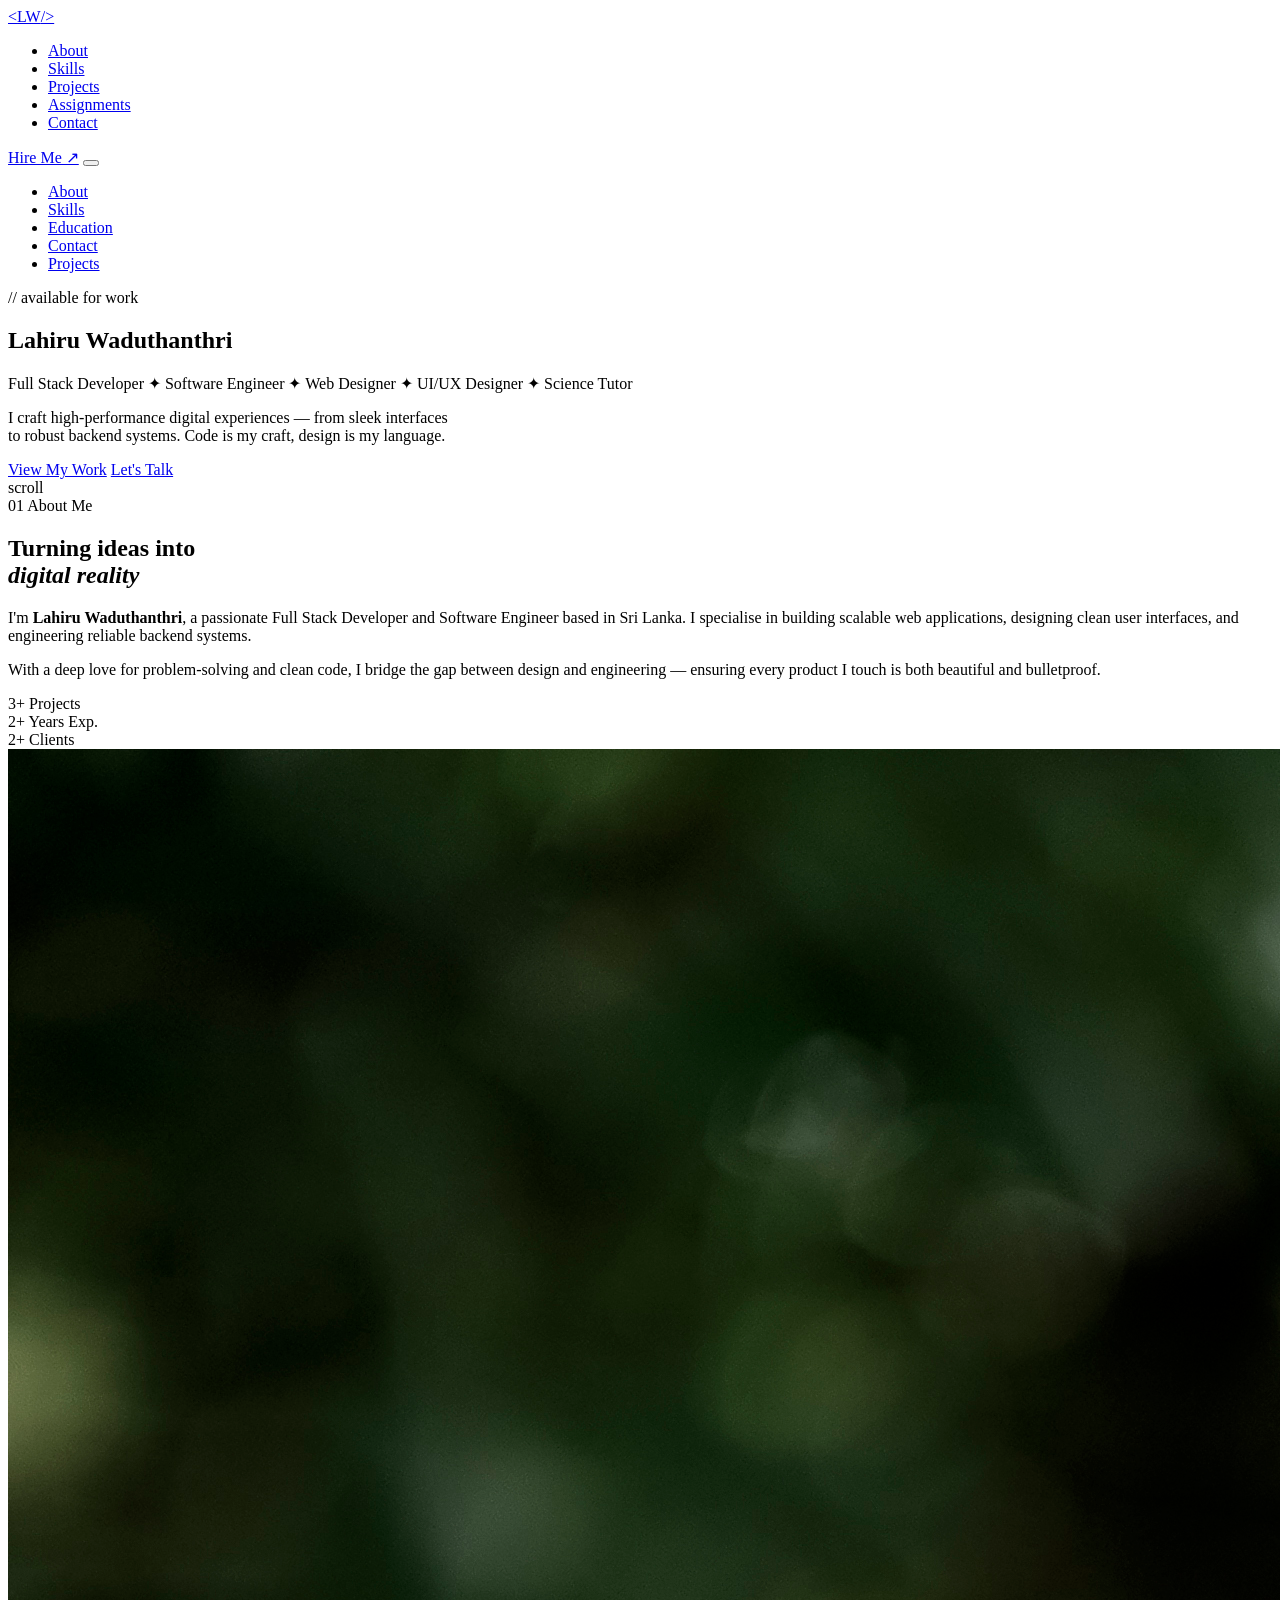
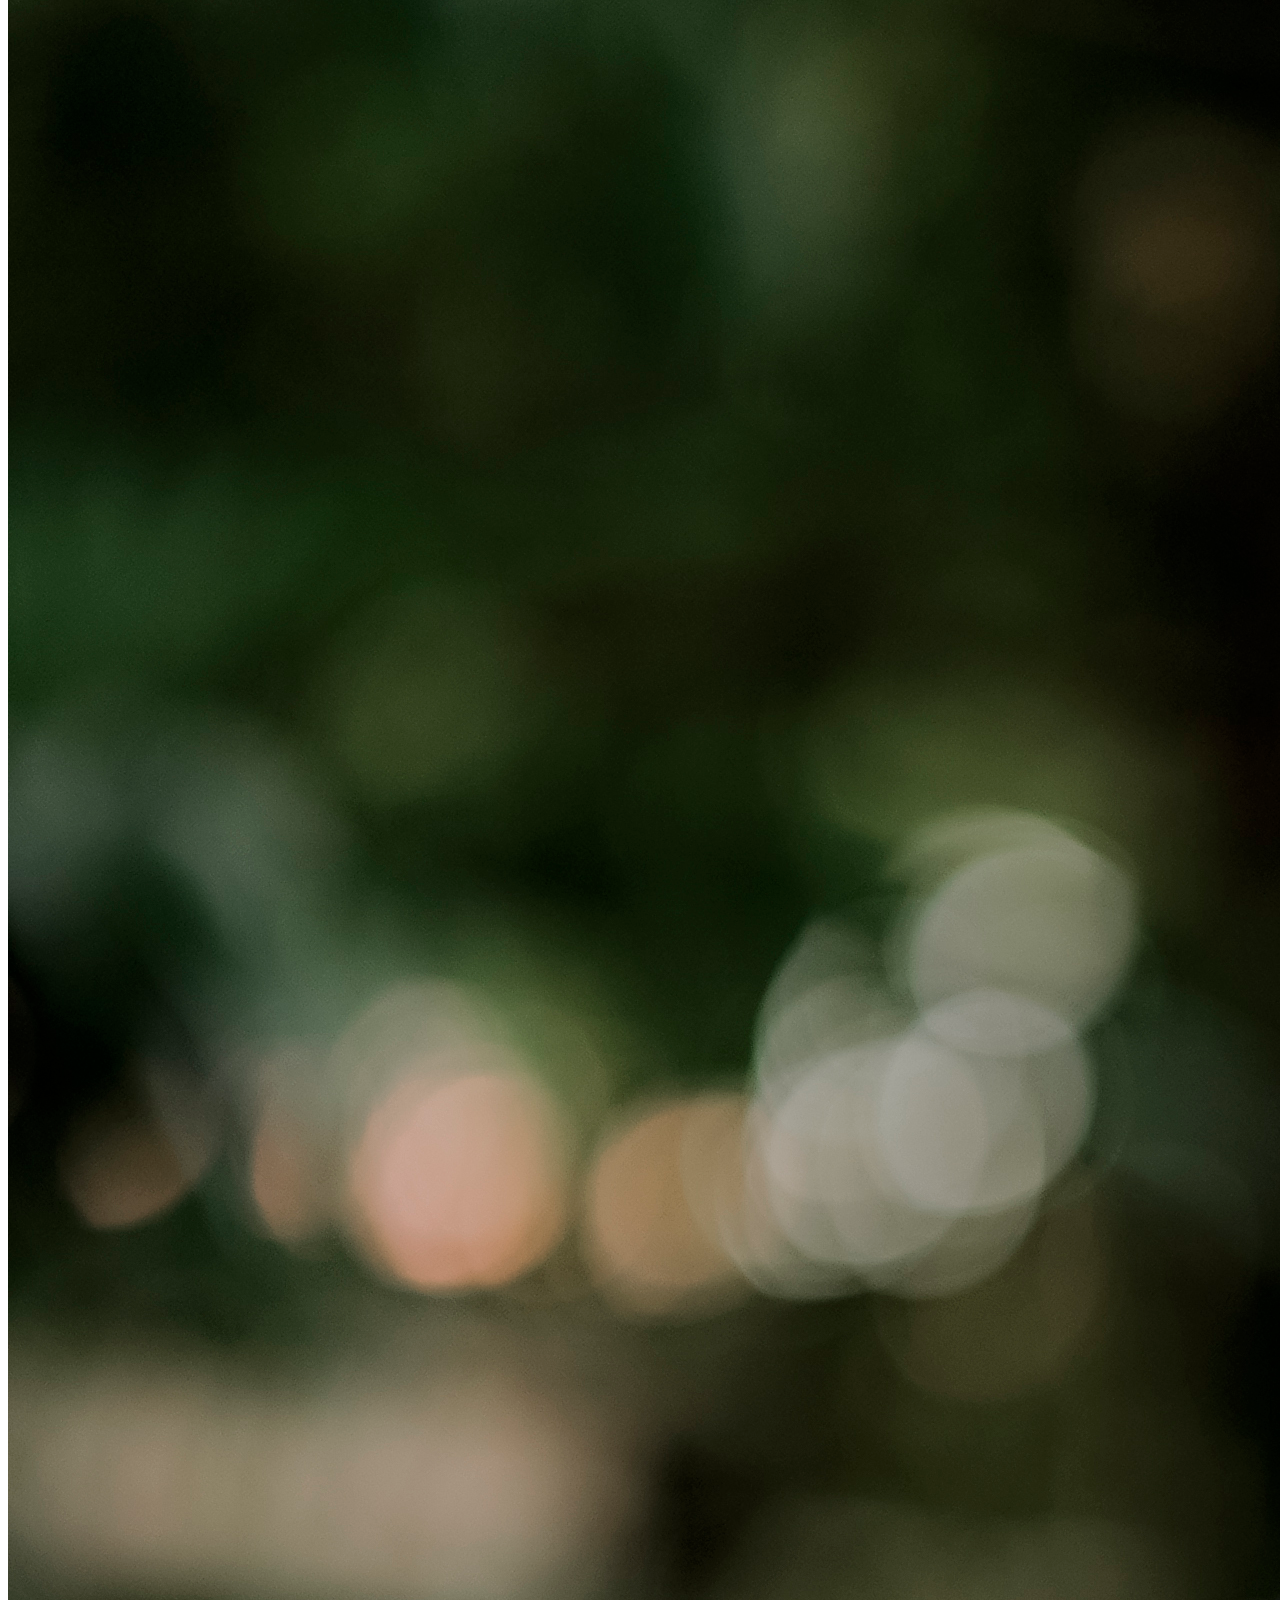
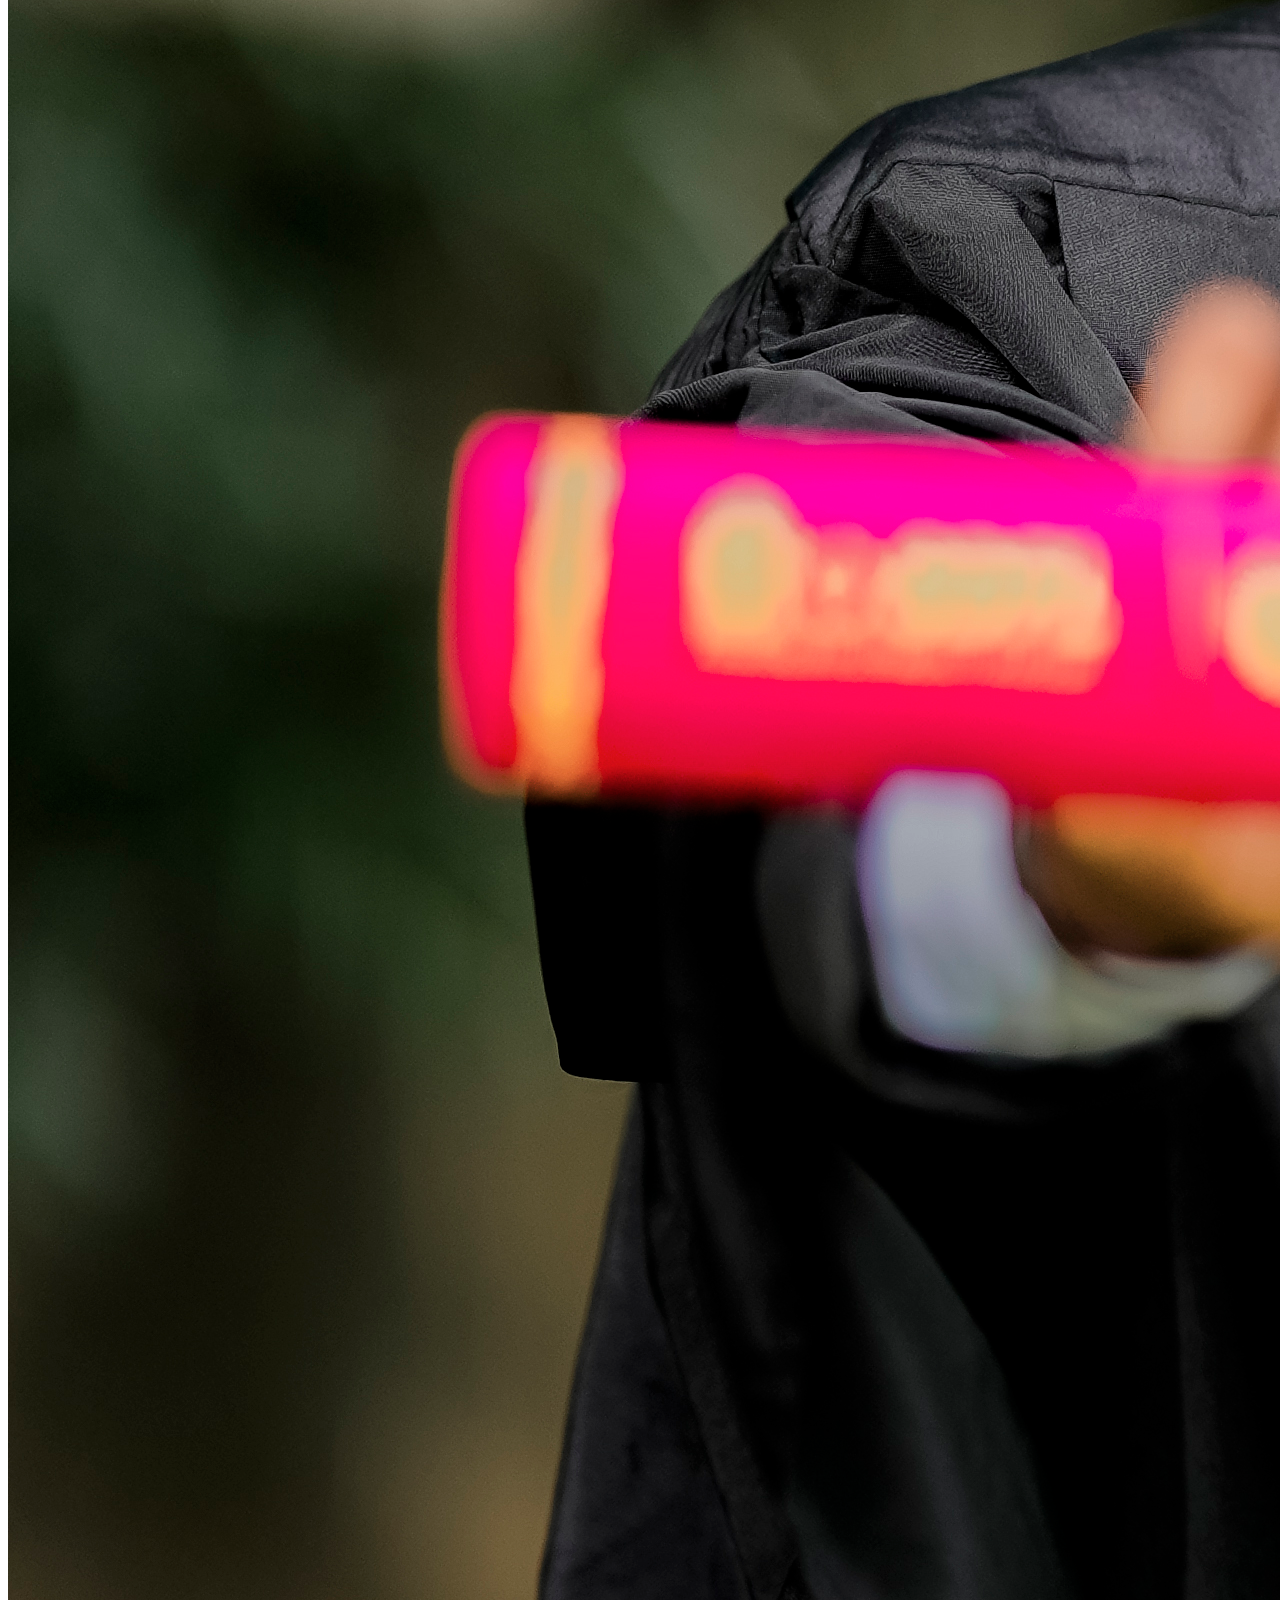
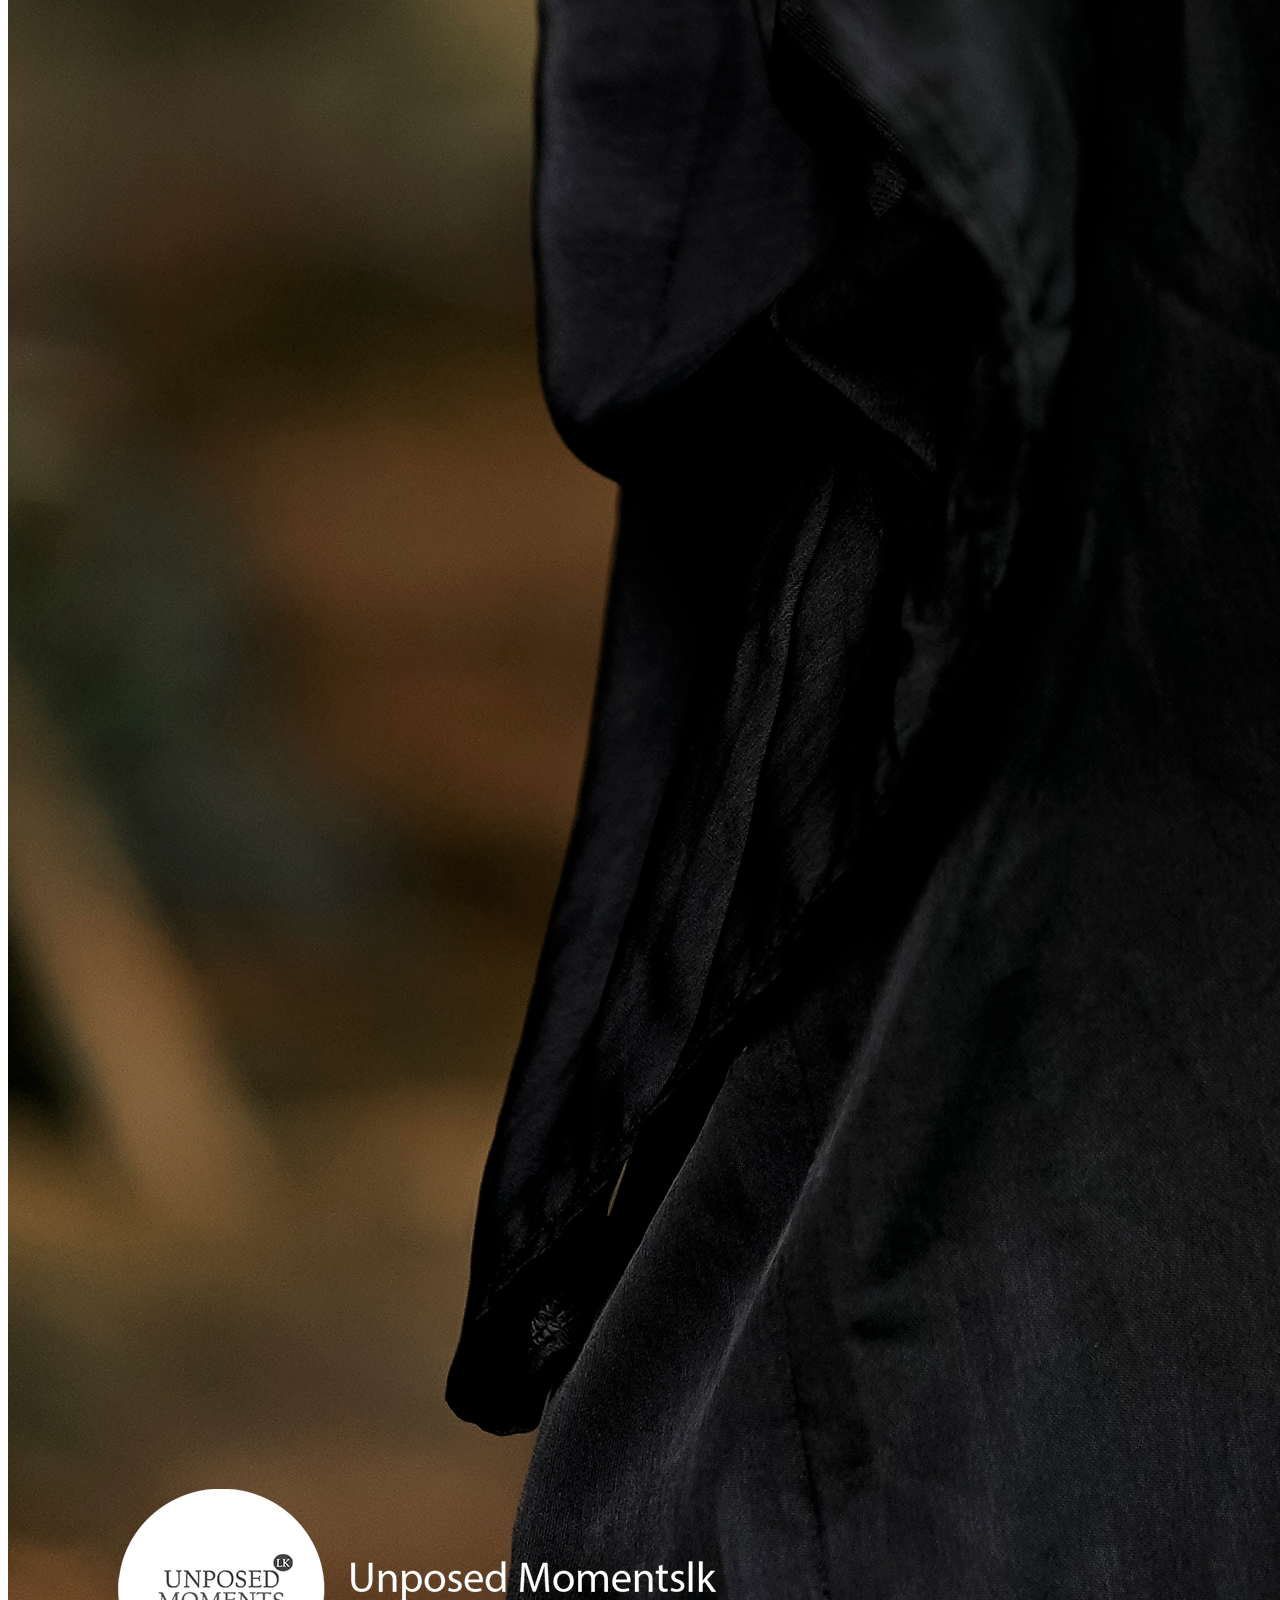
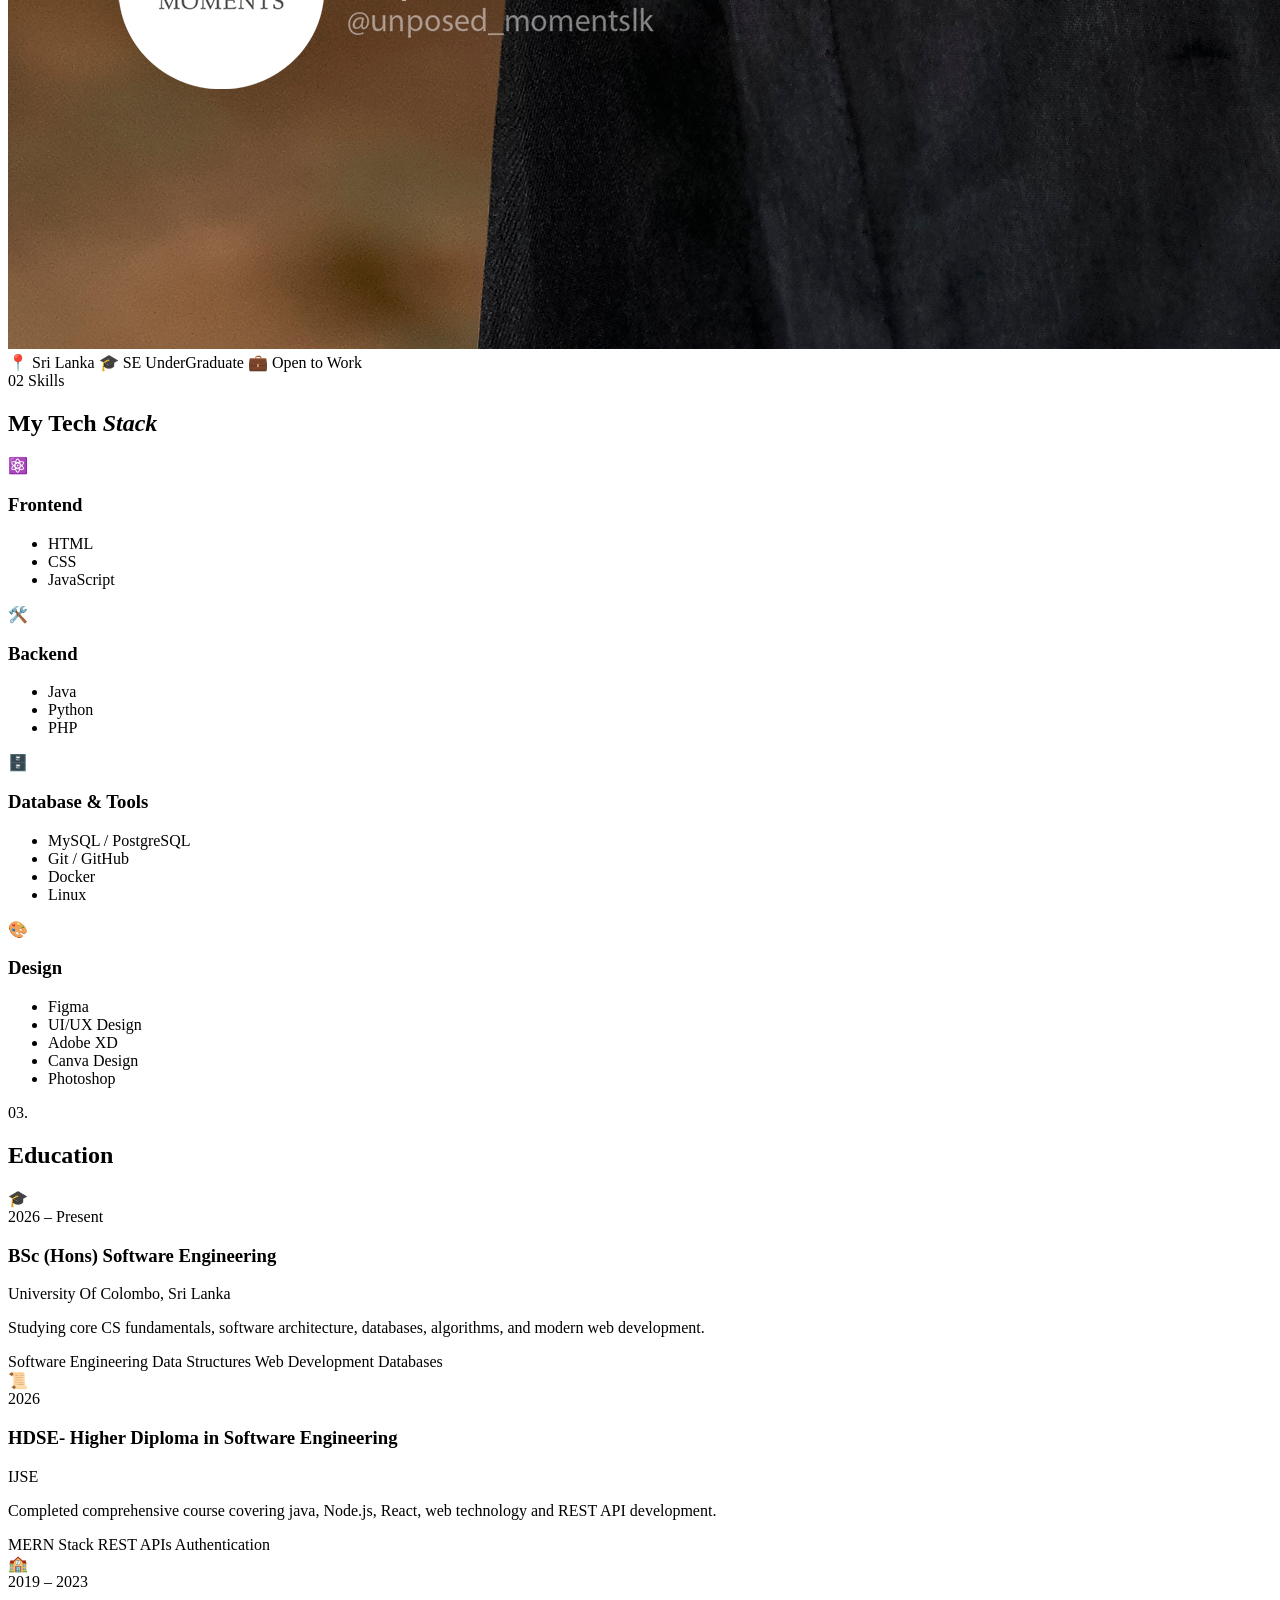
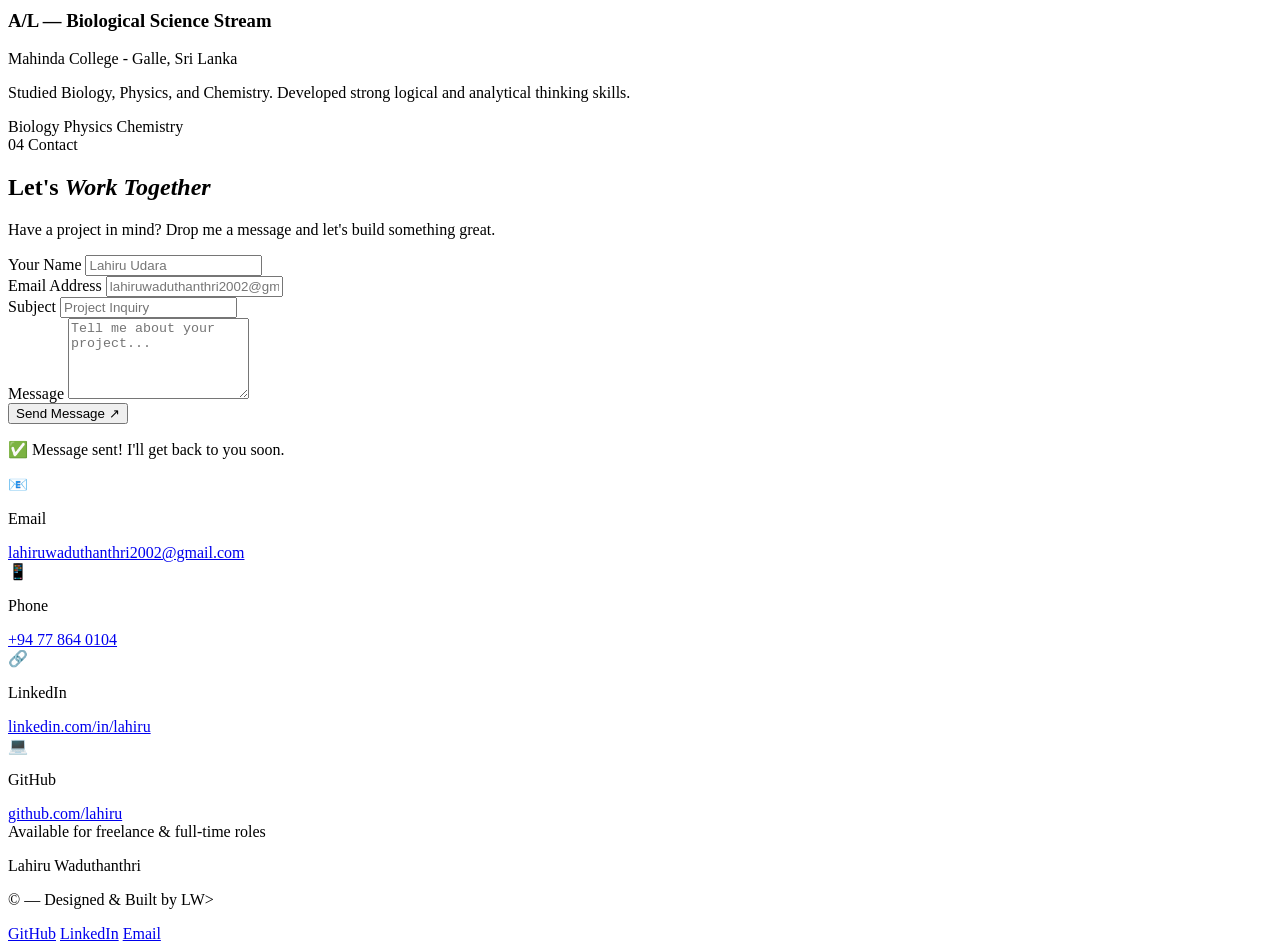
==== index.html @ ca9e0ad6 "modifiy my portpolio NAv bar" ====
<!DOCTYPE html>
  <html lang="en">
  <head>
    <meta charset="UTF-8" />
    <meta name="viewport" content="width=device-width, initial-scale=1.0"/>
    <title>Lahiru Waduthanthri | Full Stack Developer</title>
    <link rel="preconnect" href="https://fonts.googleapis.com" />
    <link rel="preconnect" href="https://fonts.gstatic.com" crossorigin />
    <link href="https://fonts.googleapis.com/css2?family=Space+Grotesk:wght@300;400;500;600;700&family=JetBrains+Mono:ital,wght@0,300;0,400;0,500;1,300&display=swap" rel="stylesheet"/>


  <link rel="stylesheet" href="css/style.css">
  <meta name="description" content="">

  <meta property="og:title" content="">
  <meta property="og:type" content="">
  <meta property="og:url" content="">
  <meta property="og:image" content="">
  <meta property="og:image:alt" content="">

  <link rel="icon" href="/favicon.ico" sizes="any">
  <link rel="icon" href="/icon.svg" type="image/svg+xml">
  <link rel="apple-touch-icon" href="icon.png">

  <link rel="manifest" href="site.webmanifest">
  <meta name="theme-color" content="#fafafa">
</head>

<body>
    <div id="cursor"></div>
    <div id="cursor-ring"></div>

    <nav id="navbar">
      <a href="index.html" class="nav-logo">
        <span class="logo-bracket">&lt;</span>LW<span class="logo-bracket">/&gt;</span>
      </a>
      <ul class="nav-links">
        <li><a href="#about"><span class="nav-num"></span>About</a></li>
        <li><a href="#skills"><span class="nav-num"></span>Skills</a></li>
        <li><a href="projects.html"><span class="nav-num"></span>Projects</a></li>
        <li><a href="assignments.html"><span class="nav-num"></span>Assignments</a></li>
        <li><a href="#contact"><span class="nav-num"></span>Contact</a></li>
      </ul>
      <a href="#contact" class="nav-cta">Hire Me ↗</a>
      <button class="hamburger" id="hamburger" aria-label="Menu">
        <span></span><span></span><span></span>
      </button>
    </nav>

    <div class="mobile-menu" id="mobileMenu">
      <ul>
        <li><a href="#about" class="mobile-link">About</a></li>
        <li><a href="#skills" class="mobile-link">Skills</a></li>
        <li><a href="#education" class="mobile-link">Education</a></li>
        <li><a href="#contact" class="mobile-link">Contact</a></li>
        <li><a href="#projects" class="mobile-link">Projects</a></li>
      </ul>
    </div>

    <!-- hero section -->
    <section id="hero">
      <div class="hero-bg-grid"></div>
      <div class="hero-glow"></div>

      <div class="hero-content">
        <p class="hero-tag reveal">&#47;&#47; available for work</p>
        <h1 class="hero-name reveal">
          <span class="name-line">Lahiru</span>
          <span class="name-line accent-stroke">Waduthanthri</span>
        </h1>
        <div class="hero-roles reveal">
          <span class="role-chip">Full Stack Developer</span>
          <span class="role-sep">✦</span>
          <span class="role-chip">Software Engineer</span>
          <span class="role-sep">✦</span>
          <span class="role-chip">Web Designer</span>
          <span class="role-sep">✦</span>
          <span class="role-chip">UI/UX Designer</span>
          <span class="role-sep">✦</span>
          <span class="role-chip">Science Tutor</span>
        </div>
        <p class="hero-desc reveal">
          I craft high-performance digital experiences — from sleek interfaces<br/>
          to robust backend systems. Code is my craft, design is my language.
        </p>
        <div class="hero-cta reveal">
          <a href="#projects" class="btn-primary">View My Work</a>
          <a href="#contact" class="btn-ghost">Let's Talk</a>
        </div>
      </div>

      <div class="hero-scroll-indicator">
        <span class="scroll-line"></span>
        <span class="scroll-label">scroll</span>
      </div>
    </section>

    <!-- About Section -->
    <section id="about">
      <div class="section-inner">
        <div class="section-label reveal">
          <span class="label-num">01</span>
          <span class="label-text">About Me</span>
        </div>

        <div class="about-grid">
          <div class="about-text reveal">
            <h2 class="section-title">Turning ideas into<br/><em>digital reality</em></h2>
            <p>
              I'm <strong>Lahiru Waduthanthri</strong>, a passionate Full Stack Developer and Software Engineer
              based in Sri Lanka. I specialise in building scalable web applications, designing
              clean user interfaces, and engineering reliable backend systems.
            </p>
            <p>
              With a deep love for problem-solving and clean code, I bridge the gap between design
              and engineering — ensuring every product I touch is both beautiful and bulletproof.
            </p>
            <div class="about-stats">
              <div class="stat">
                <span class="stat-num" data-target="3">3</span><span>+</span>
                <span class="stat-label">Projects</span>
              </div>
              <div class="stat">
                <span class="stat-num" data-target="2">2</span><span>+</span>
                <span class="stat-label">Years Exp.</span>
              </div>
              <div class="stat">
                <span class="stat-num" data-target="2">2</span><span>+</span>
                <span class="stat-label">Clients</span>
              </div>
            </div>
          </div>

          <div class="about-card reveal">
            <div class="about-img-wrap">

              <div class="about-img-placeholder">
                <span><img src="img/_DSC4058.jpg"> </span>
              </div>
            </div>
            <div class="about-info-pills">
              <span class="pill">📍 Sri Lanka</span>
              <span class="pill">🎓 SE UnderGraduate</span>
              <span class="pill">💼 Open to Work</span>
            </div>
          </div>
        </div>
      </div>
    </section>

    <!--SKILLS Section -->
    <section id="skills">
      <div class="section-inner">
        <div class="section-label reveal">
          <span class="label-num">02</span>
          <span class="label-text">Skills</span>
        </div>
        <h2 class="section-title reveal">My Tech <em>Stack</em></h2>

        <div class="skills-grid">

          <!-- Frontend tech  -->
          <div class="skill-card reveal">
            <div class="skill-card-header">
              <span class="skill-icon">⚛️</span>
              <h3>Frontend</h3>
            </div>
            <ul class="skill-list">
              <li><span class="skill-name">HTML </span><span class="skill-bar"><span style="--w:95%"></span></span></li>
              <li><span class="skill-name">CSS </span><span class="skill-bar"><span style="--w:90"></span></span></li>
              <li><span class="skill-name">JavaScript</span><span class="skill-bar"><span style="--w:80"></span></span></li>
            </ul>
          </div>

          <!-- Backend tech-->
          <div class="skill-card reveal">
            <div class="skill-card-header">
              <span class="skill-icon">🛠️</span>
              <h3>Backend</h3>
            </div>
            <ul class="skill-list">
              <li><span class="skill-name">Java</span><span class="skill-bar"><span style="--w:88%"></span></span></li>
              <li><span class="skill-name">Python</span><span class="skill-bar"><span style="--w:82%"></span></span></li>
              <li><span class="skill-name">PHP</span><span class="skill-bar"><span style="--w:80%"></span></span></li>
            </ul>
          </div>

          <!-- Database & Tools -->
          <div class="skill-card reveal">
            <div class="skill-card-header">
              <span class="skill-icon">🗄️</span>
              <h3>Database & Tools</h3>
            </div>
            <ul class="skill-list">
              <li><span class="skill-name">MySQL / PostgreSQL</span><span class="skill-bar"><span style="--w:85%"></span></span></li>
              <li><span class="skill-name">Git / GitHub</span><span class="skill-bar"><span style="--w:92%"></span></span></li>
              <li><span class="skill-name">Docker</span><span class="skill-bar"><span style="--w:72%"></span></span></li>
              <li><span class="skill-name">Linux</span><span class="skill-bar"><span style="--w:78%"></span></span></li>
            </ul>
          </div>

          <!-- Design tech -->
          <div class="skill-card reveal">
            <div class="skill-card-header">
              <span class="skill-icon">🎨</span>
              <h3>Design</h3>
            </div>
            <ul class="skill-list">
              <li><span class="skill-name">Figma</span><span class="skill-bar"><span style="--w:85%"></span></span></li>
              <li><span class="skill-name">UI/UX Design</span><span class="skill-bar"><span style="--w:80%"></span></span></li>
              <li><span class="skill-name">Adobe XD</span><span class="skill-bar"><span style="--w:70%"></span></span></li>
              <li><span class="skill-name">Canva Design</span><span class="skill-bar"><span style="--w:92%"></span></span></li>
              <li><span class="skill-name">Photoshop</span><span class="skill-bar"><span style="--w:65%"></span></span></li>
            </ul>
          </div>

        </div>
      </div>
    </section>

    <!--  Education section-->
    <section id="education">
      <div class="container">
        <div class="section-header" data-aos>
          <span class="section-num">03.</span>
          <h2 class="section-title">Education</h2>
          <div class="section-line"></div>
        </div>

        <div class="edu-grid">

          <div class="edu-card" data-aos data-aos-delay="100">
            <div class="edu-icon">🎓</div>
            <div class="edu-body">
              <span class="edu-date">2026 – Present</span>
              <h3 class="edu-degree">BSc (Hons) Software Engineering</h3>
              <p class="edu-school">University Of Colombo, Sri Lanka</p>
              <p class="edu-desc">Studying core CS fundamentals, software architecture, databases, algorithms, and modern web development.</p>
              <div class="edu-tags">
                <span>Software Engineering</span>
                <span>Data Structures</span>
                <span>Web Development</span>
                <span>Databases</span>
              </div>
            </div>
          </div>

          <div class="edu-card" data-aos data-aos-delay="200">
            <div class="edu-icon">📜</div>
            <div class="edu-body">
              <span class="edu-date">2026</span>
              <h3 class="edu-degree">HDSE- Higher Diploma in Software Engineering</h3>
              <p class="edu-school">IJSE</p>
              <p class="edu-desc">Completed comprehensive course covering java, Node.js, React, web technology and REST API development.</p>
              <div class="edu-tags">
                <span>MERN Stack</span>
                <span>REST APIs</span>
                <span>Authentication</span>
              </div>
            </div>
          </div>

          <div class="edu-card" data-aos data-aos-delay="300">
            <div class="edu-icon">🏫</div>
            <div class="edu-body">
              <span class="edu-date">2019 – 2023</span>
              <h3 class="edu-degree">A/L — Biological Science Stream</h3>
              <p class="edu-school">Mahinda College - Galle, Sri Lanka</p>
              <p class="edu-desc">Studied Biology, Physics, and Chemistry. Developed strong logical and analytical thinking skills.</p>
              <div class="edu-tags">
                <span>Biology</span>
                <span>Physics</span>
                <span>Chemistry</span>
              </div>
            </div>
          </div>
        </div>
      </div>

<!--      <div class="edu-card" data-aos data-aos-delay="300">-->
<!--        <div class="edu-icon">🏫</div>-->
<!--        <div class="edu-body">-->
<!--          <span class="edu-date">2018</span>-->
<!--          <h3 class="edu-degree">GCE 0/L —General Certificate of Education Ordinary Level  </h3>-->
<!--          <p class="edu-school">Kalyanathissa Vidayalaya - Batapola, Sri Lanka</p>-->
<!--          <p class="edu-desc">Studied Mathematics,Science,ICT and Business & Accounting. </p>-->
<!--          <div class="edu-tags">-->
<!--            <span>Mathematics</span>-->
<!--            <span>Science</span>-->
<!--            <span>ICT</span>-->
<!--            <span>Business & Accounting</span>-->
<!--          </div>-->
<!--        </div>-->
<!--      </div>-->
<!--      </div>-->
<!--      </div>-->
    </section>

    <!-- Contact section -->
    <section id="contact">
      <div class="section-inner">
        <div class="section-label reveal">
          <span class="label-num">04</span>
          <span class="label-text">Contact</span>
        </div>
        <h2 class="section-title reveal">Let's <em>Work Together</em></h2>
        <p class="contact-sub reveal">Have a project in mind? Drop me a message and let's build something great.</p>

        <div class="contact-grid">

          <form class="contact-form reveal" id="contactForm">
            <div class="form-group">
              <label for="name">Your Name</label>
              <input type="text" id="name" name="name" placeholder="Lahiru Udara" required />
            </div>
            <div class="form-group">
              <label for="email">Email Address</label>
              <input type="email" id="email" name="email" placeholder="lahiruwaduthanthri2002@gmail.com" required />
            </div>
            <div class="form-group">
              <label for="subject">Subject</label>
              <input type="text" id="subject" name="subject" placeholder="Project Inquiry" />
            </div>
            <div class="form-group">
              <label for="message">Message</label>
              <textarea id="message" name="message" rows="5" placeholder="Tell me about your project..." required></textarea>
            </div>
            <button type="submit" class="btn-primary full-width">Send Message ↗</button>
            <p class="form-success" id="formSuccess">✅ Message sent! I'll get back to you soon.</p>
          </form>

          <div class="contact-info reveal">
            <div class="contact-card">
              <span class="contact-icon">📧</span>
              <div>
                <p class="contact-label">Email</p>
                <a href="mailto:lahiruwaduthanthri2002@gmail.com" class="contact-value">lahiruwaduthanthri2002@gmail.com</a>
              </div>
            </div>
            <div class="contact-card">
              <span class="contact-icon">📱</span>
              <div>
                <p class="contact-label">Phone</p>

                <a href="tel:+94778640104" class="contact-value">+94 77 864 0104</a>
              </div>
            </div>
            <div class="contact-card">
              <span class="contact-icon">🔗</span>
              <div>
                <p class="contact-label">LinkedIn</p>
                <a href="https://www.linkedin.com/in/lahiru-udara-21375b3a6/" target="_blank" class="contact-value">linkedin.com/in/lahiru</a>
              </div>
            </div>
            <div class="contact-card">
              <span class="contact-icon">💻</span>
              <div>
                <p class="contact-label">GitHub</p>
                <a href="https://github.com/Lahiru-23" target="_blank" class="contact-value">github.com/lahiru</a>
              </div>
            </div>

            <div class="availability-badge">
              <span class="avail-dot"></span>
              Available for freelance & full-time roles
            </div>
          </div>
        </div>
      </div>
    </section>

    <!-- Footer section -->
    <footer>
      <div class="footer-inner">
        <p class="footer-name">Lahiru Waduthanthri</p>
        <p class="footer-copy">© <span id="year"></span> — Designed & Built by LW>
        <div class="footer-links">
          <a href="https://github.com/Lahiru-23" target="_blank">GitHub</a>
          <a href="https://www.linkedin.com/in/lahiru-udara-21375b3a6/" target="_blank">LinkedIn</a>
          <a href="mailto:lahiruwaduthanthri2002@gmail.com">Email</a>
        </div>
      </div>
    </footer>


  <script src="js/app.js"></script>

</body>

</html>
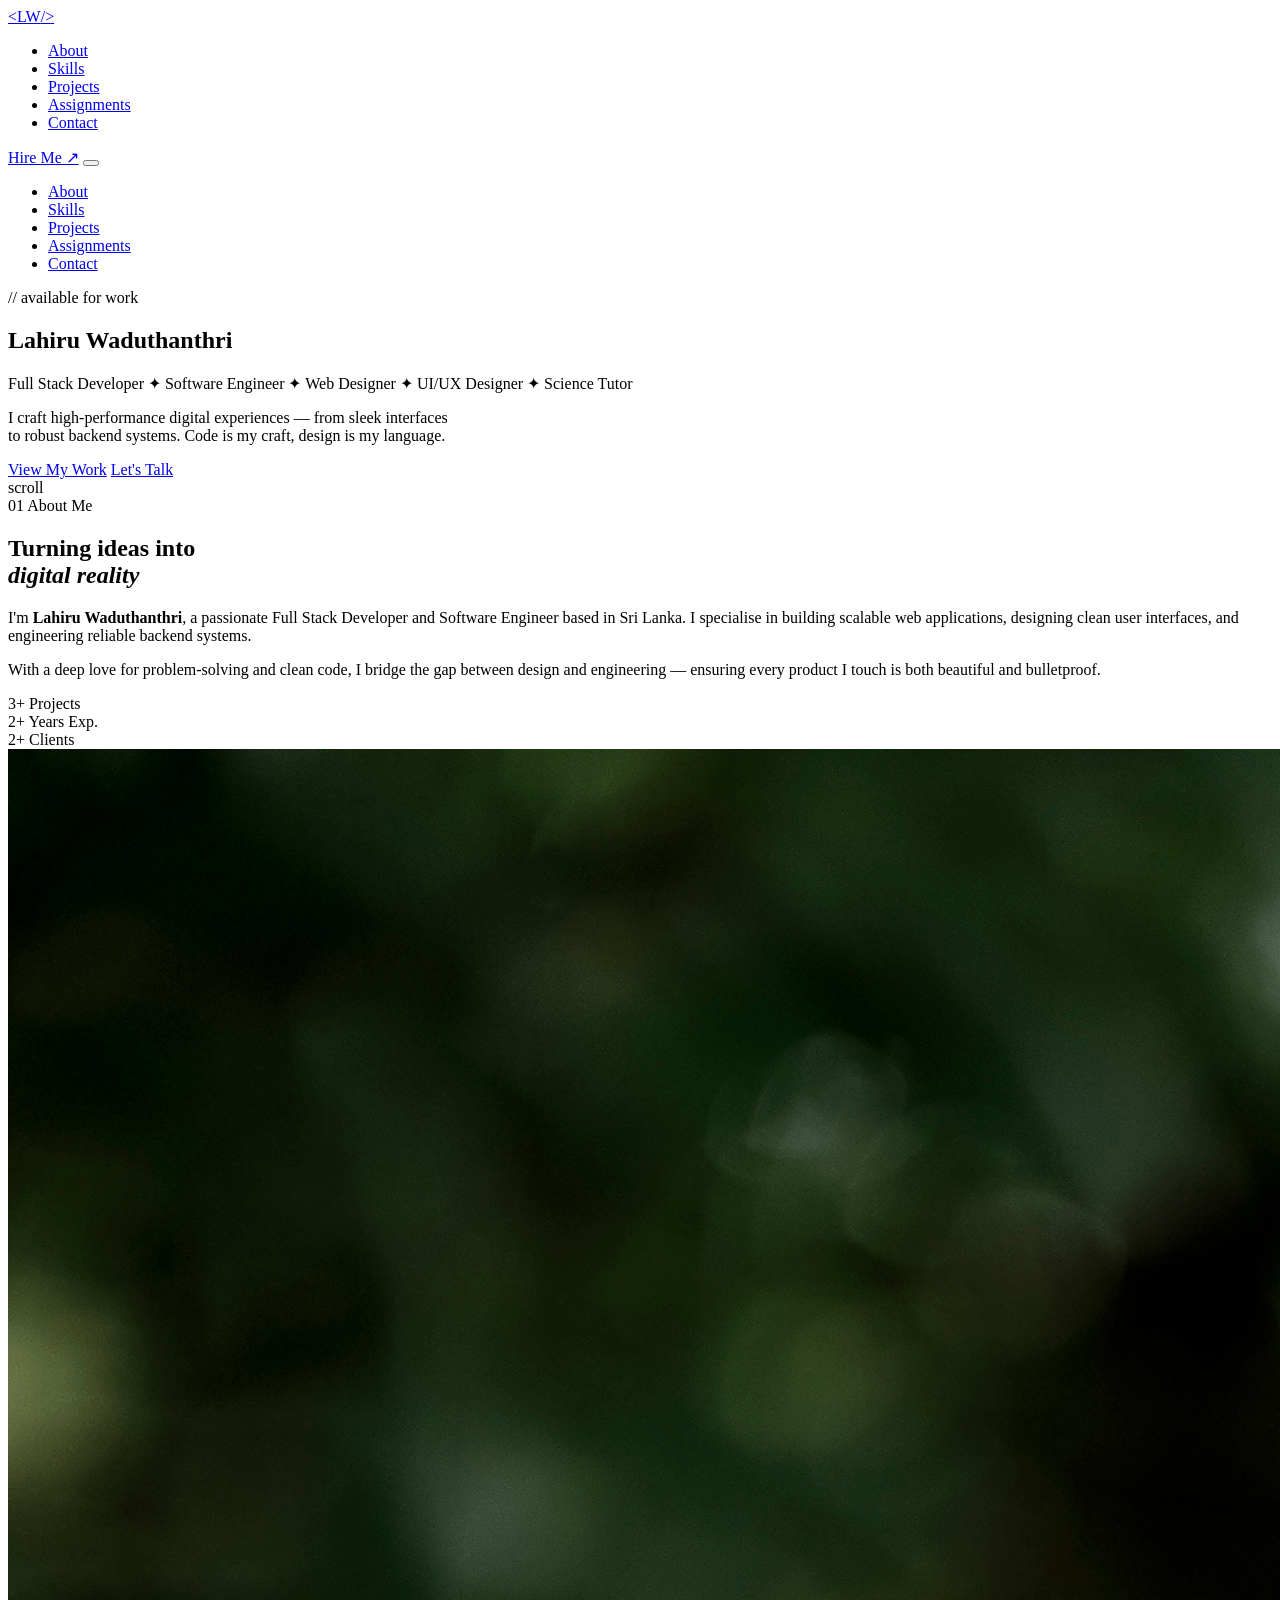
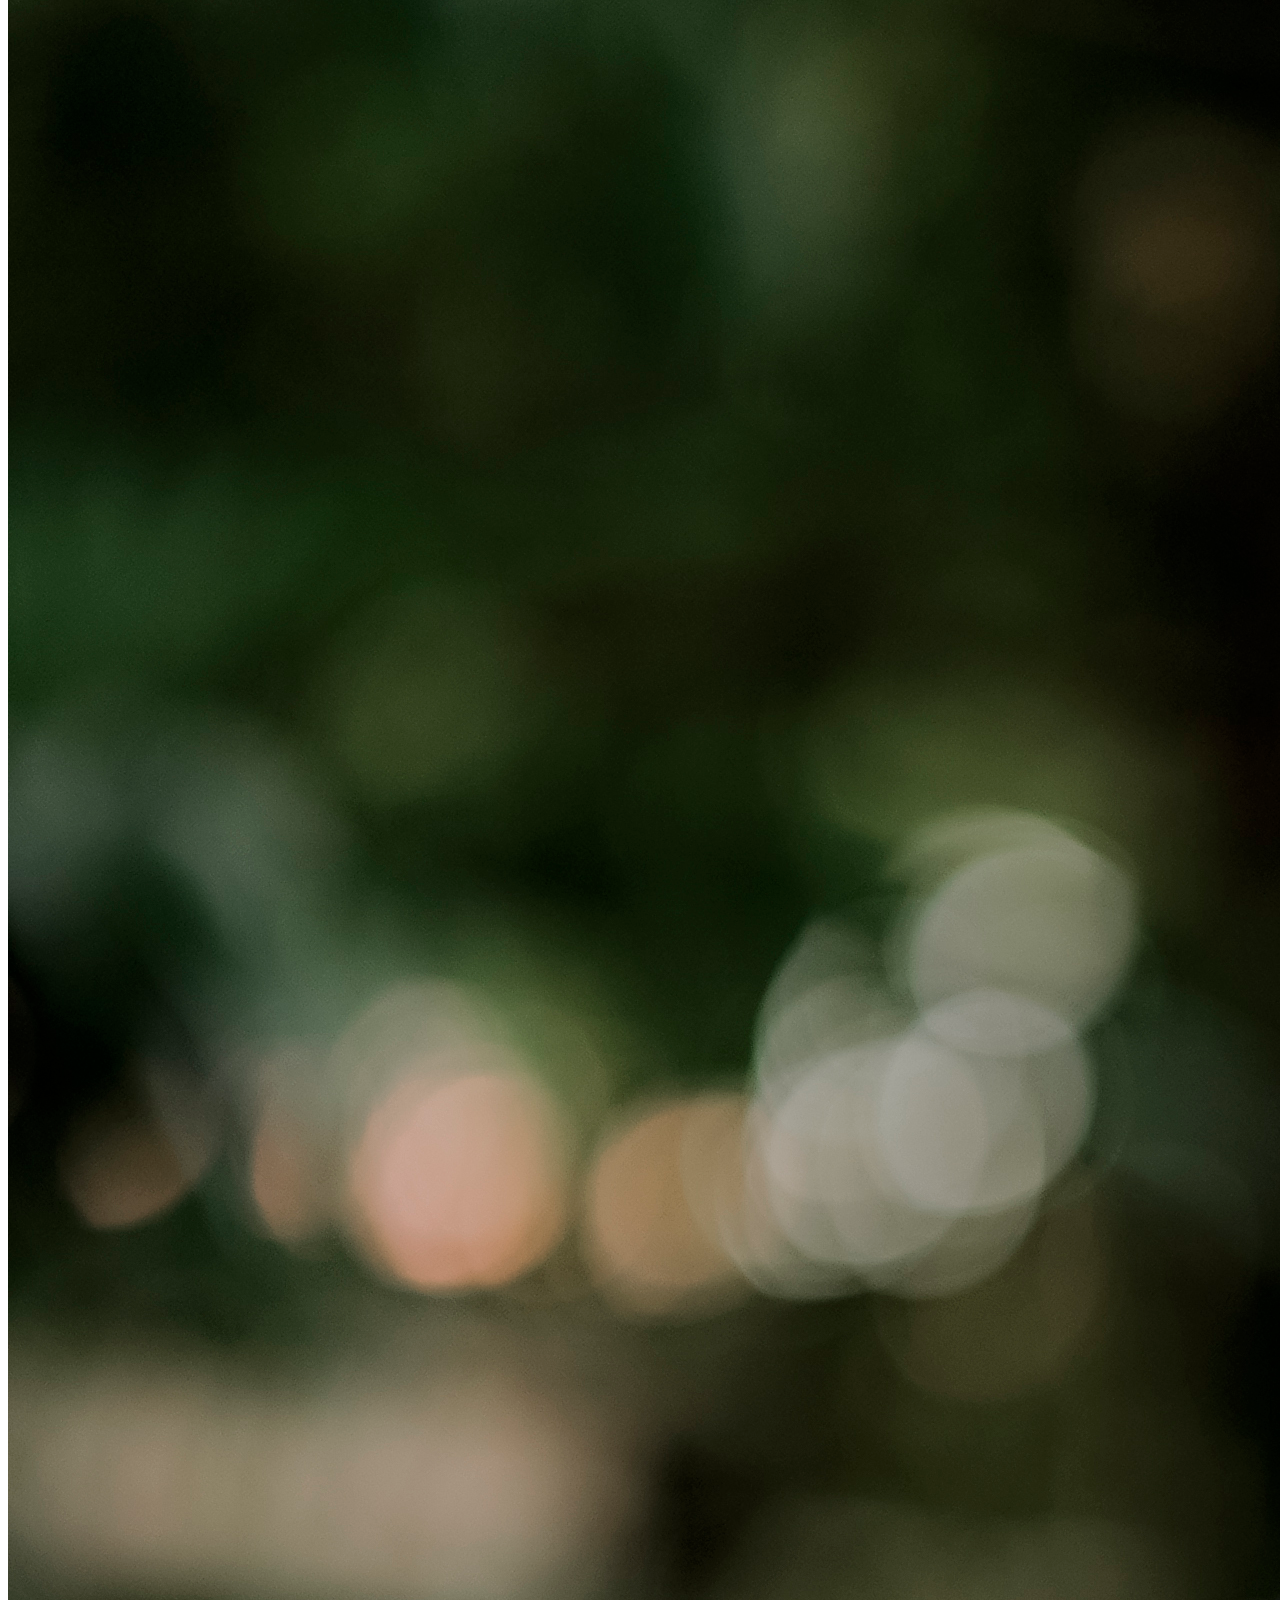
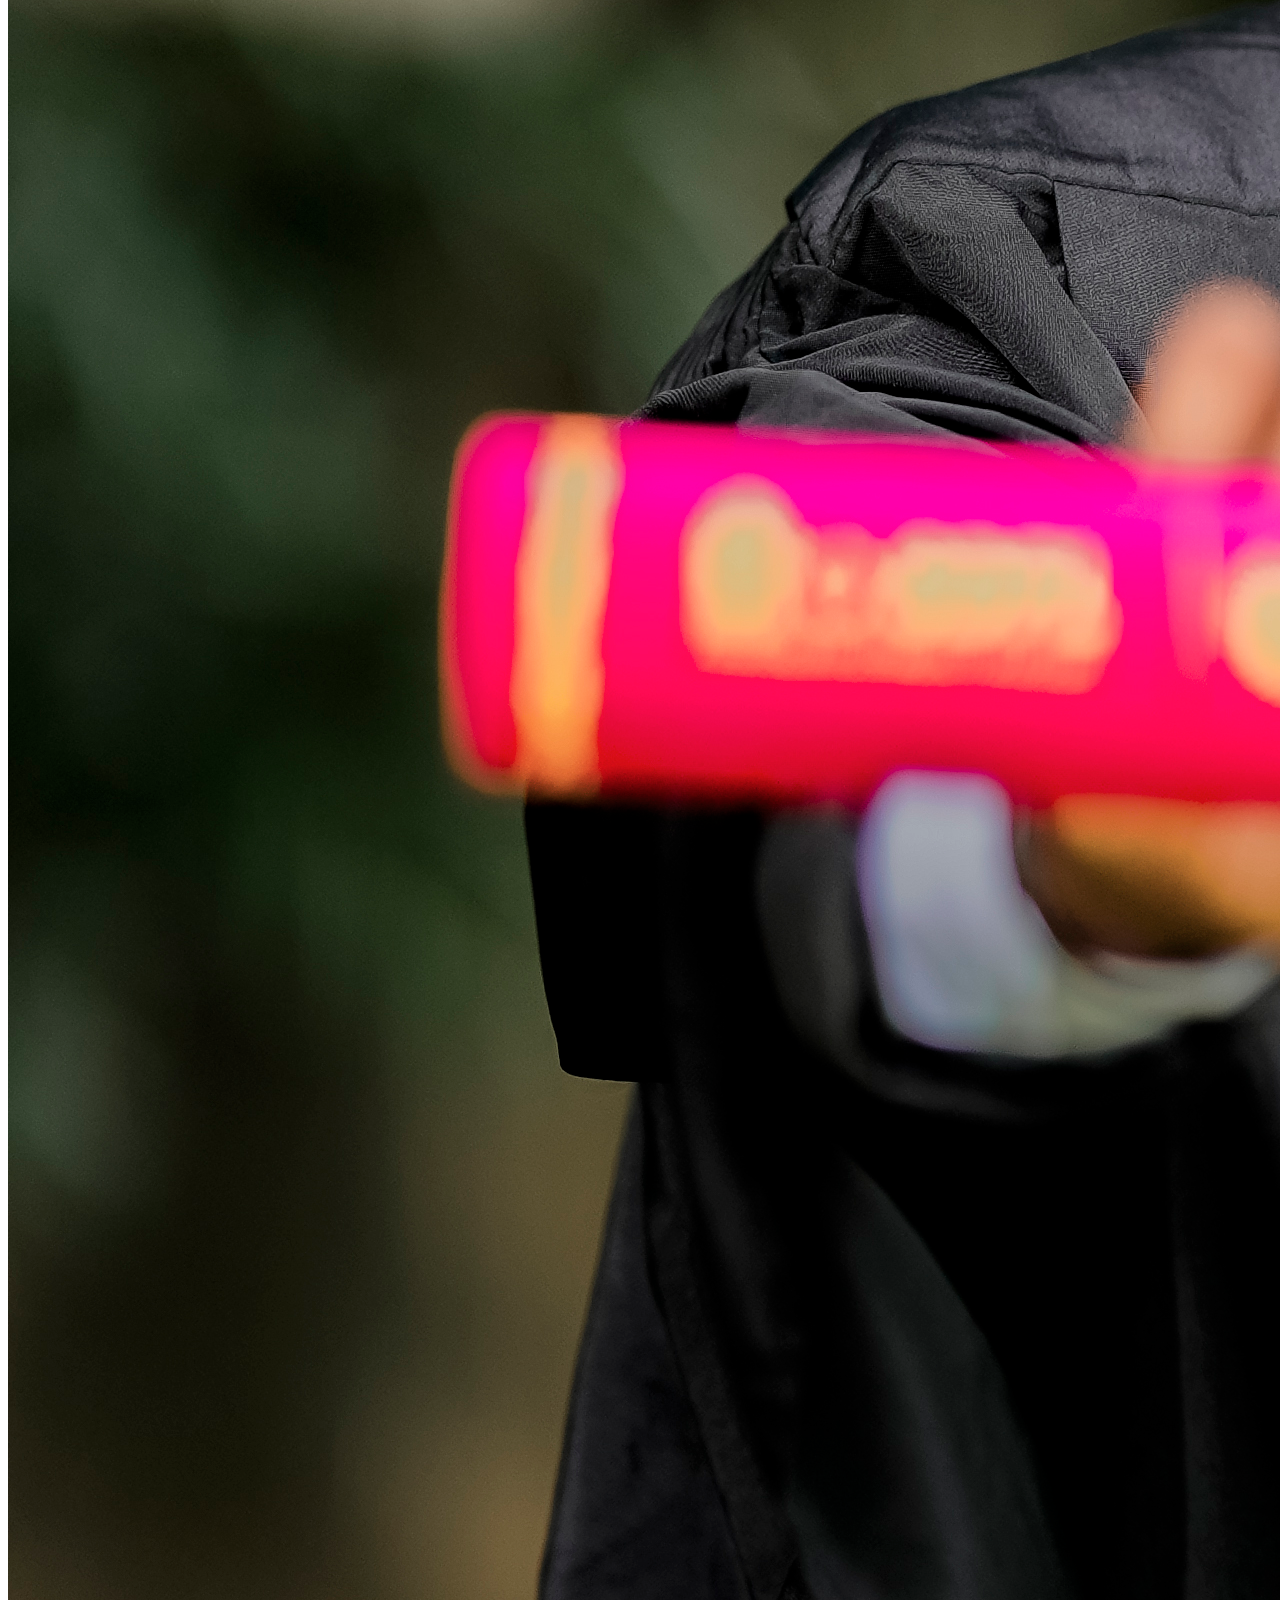
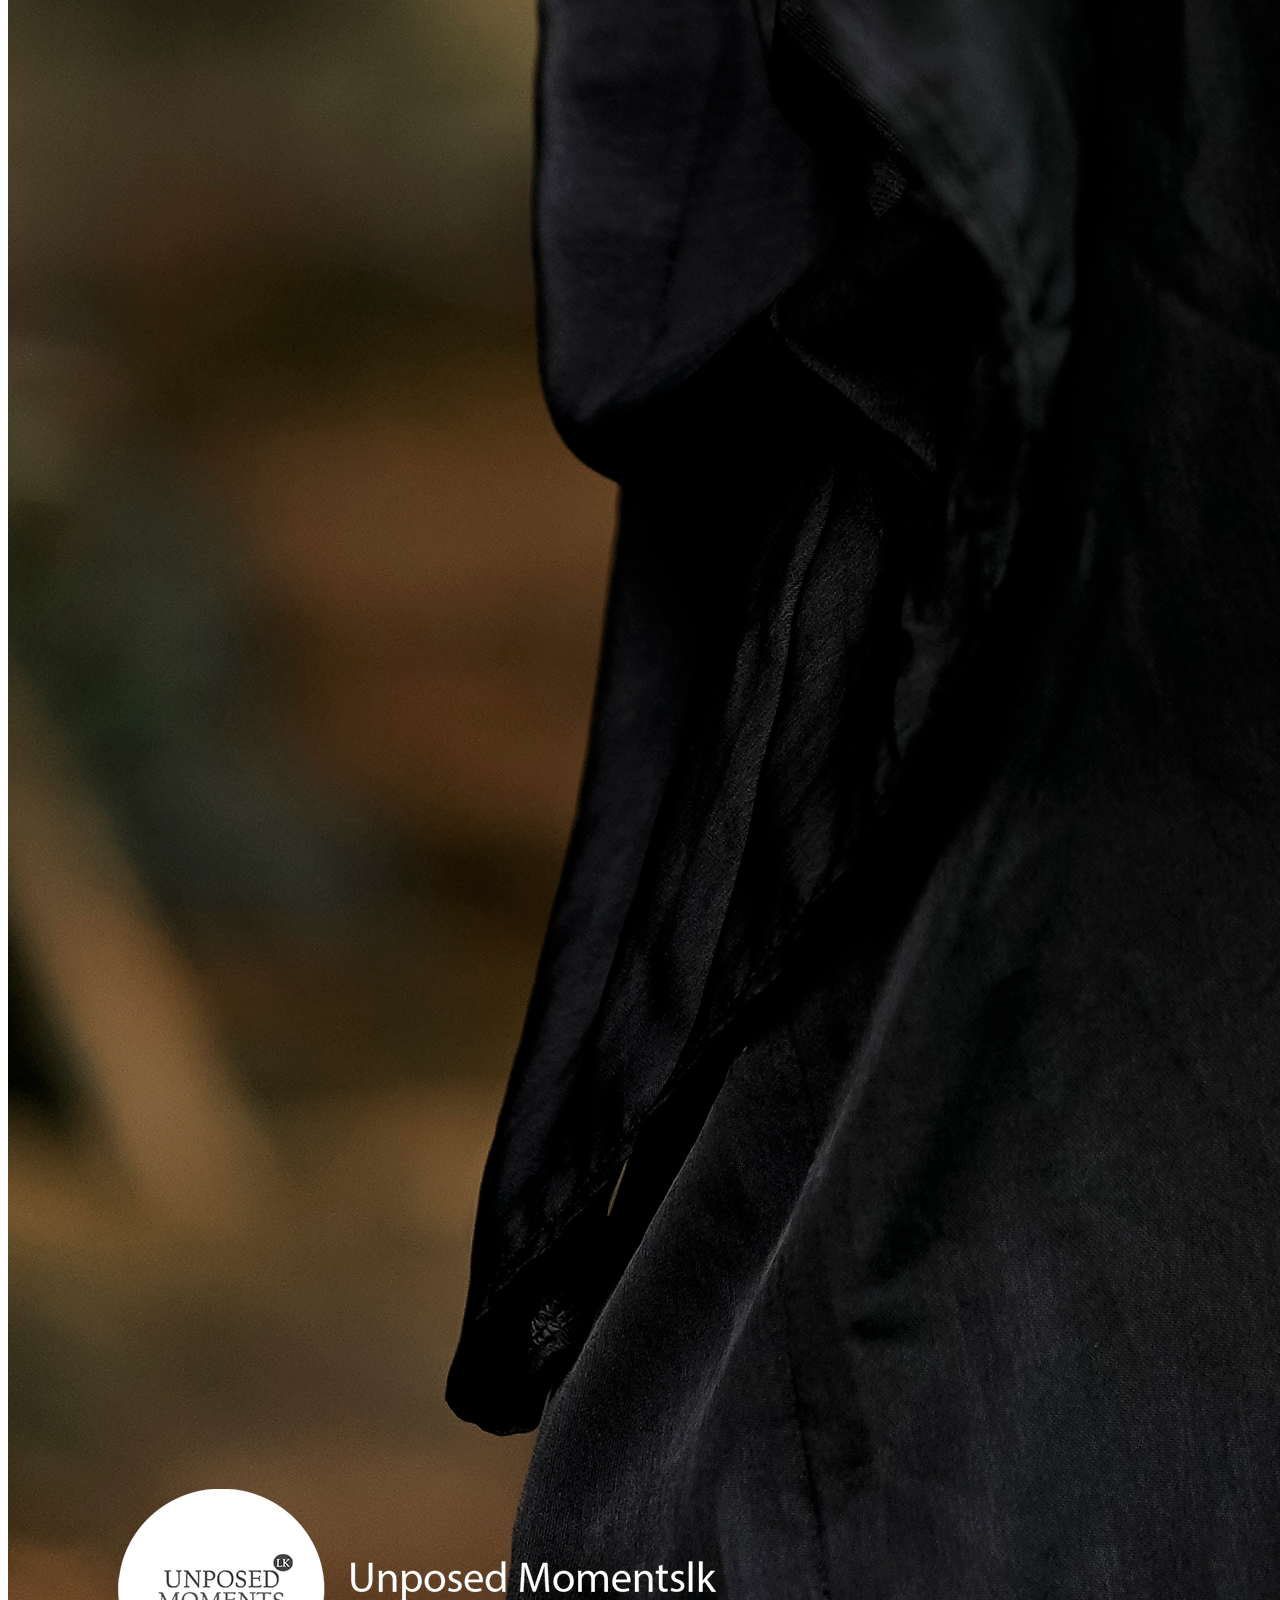
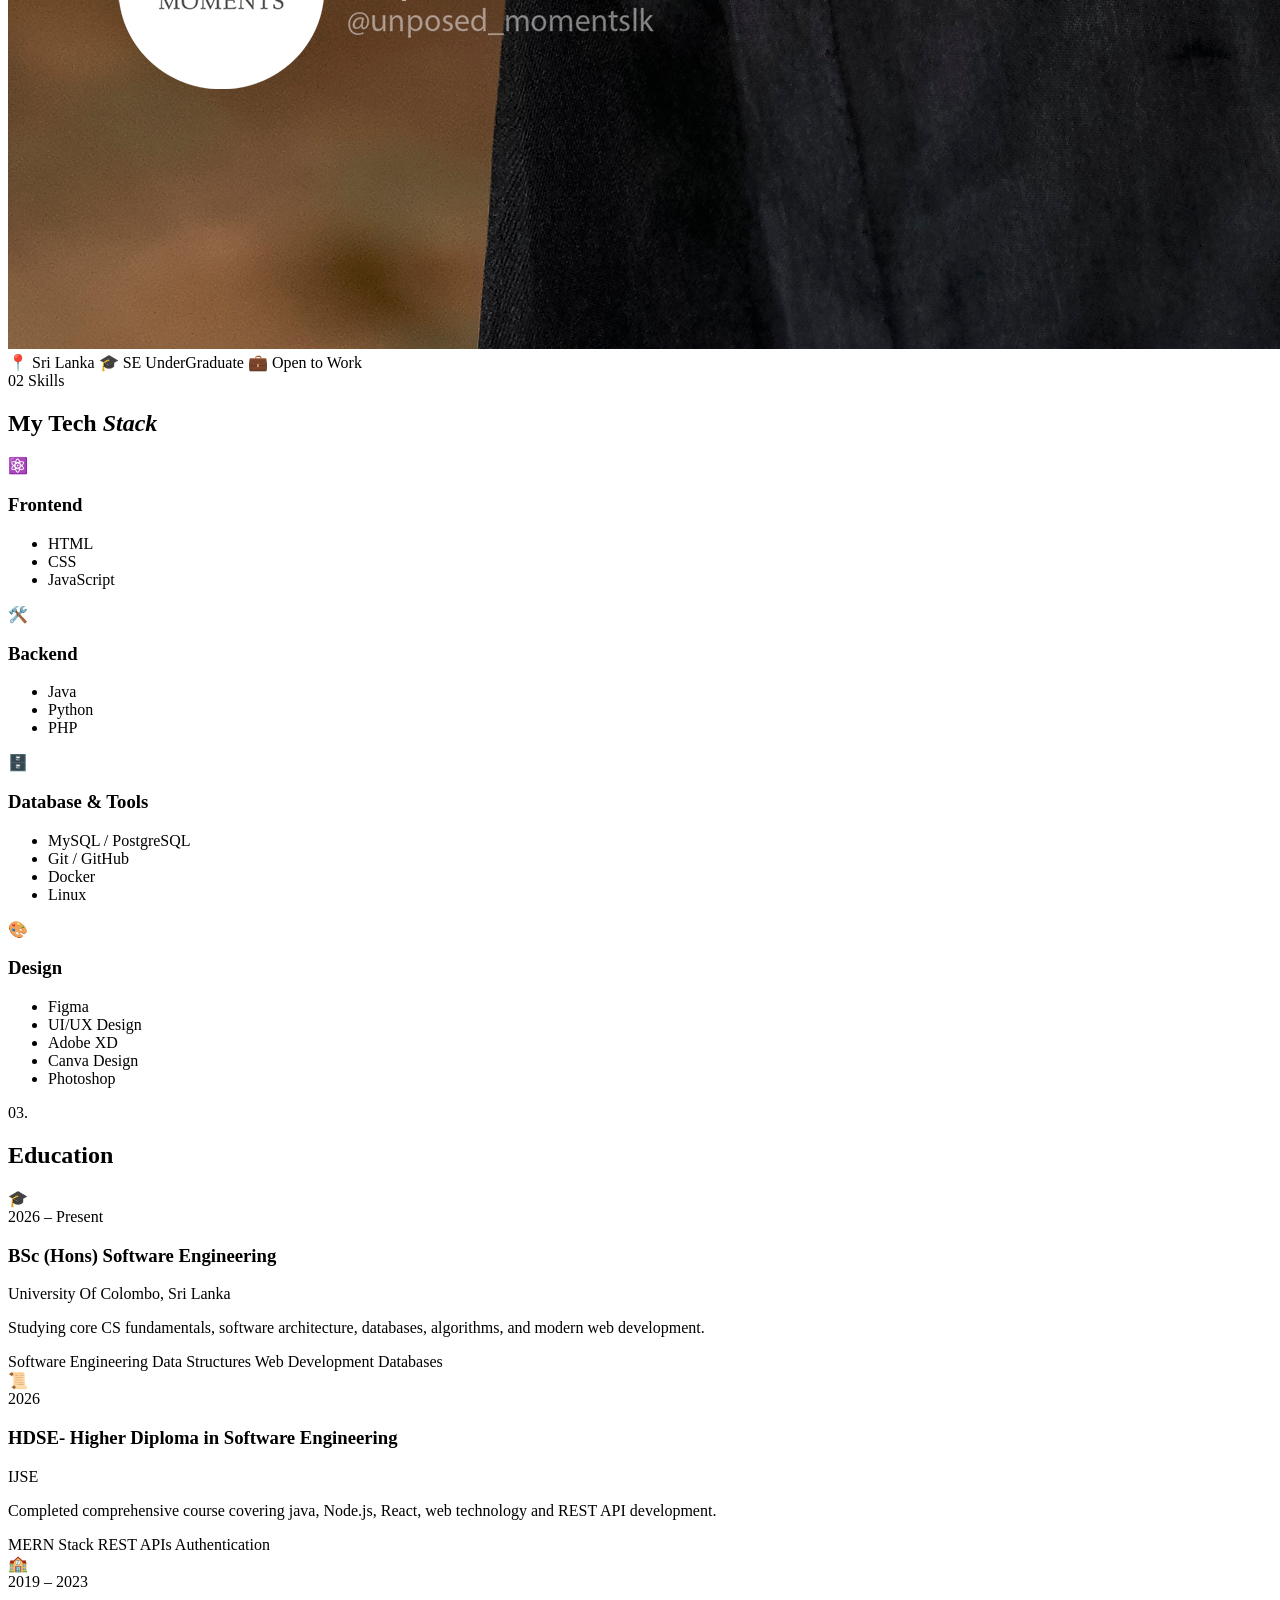
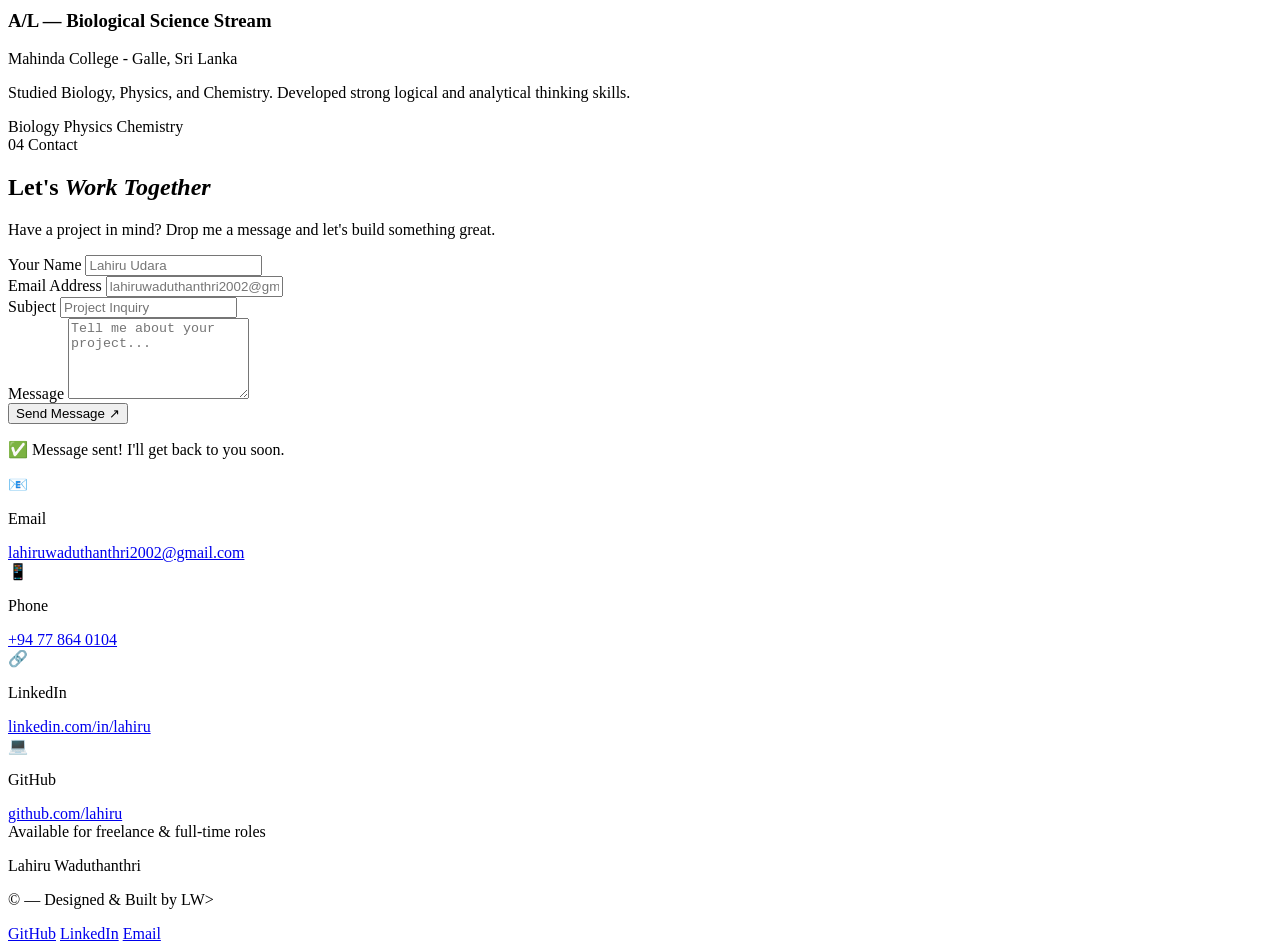
==== commit 8ff46b49: "modifiy my portpolio mobilemenu bar" ====
--- a/index.html
+++ b/index.html
@@ -50,13 +50,14 @@
 
     <div class="mobile-menu" id="mobileMenu">
       <ul>
-        <li><a href="#about" class="mobile-link">About</a></li>
-        <li><a href="#skills" class="mobile-link">Skills</a></li>
-        <li><a href="#education" class="mobile-link">Education</a></li>
-        <li><a href="#contact" class="mobile-link">Contact</a></li>
-        <li><a href="#projects" class="mobile-link">Projects</a></li>
+        <li><a href="#about" class="mobile-link"><span></span>About</a></li>
+        <li><a href="#skills" class="mobile-link"><span></span>Skills</a></li>
+        <li><a href="projects.html" class="mobile-link"><span></span>Projects</a></li>
+        <li><a href="assignments.html" class="mobile-link"><span></span>Assignments</a></li>
+        <li><a href="#contact" class="mobile-link"><span></span>Contact</a></li>
       </ul>
     </div>
+
 
     <!-- hero section -->
     <section id="hero">
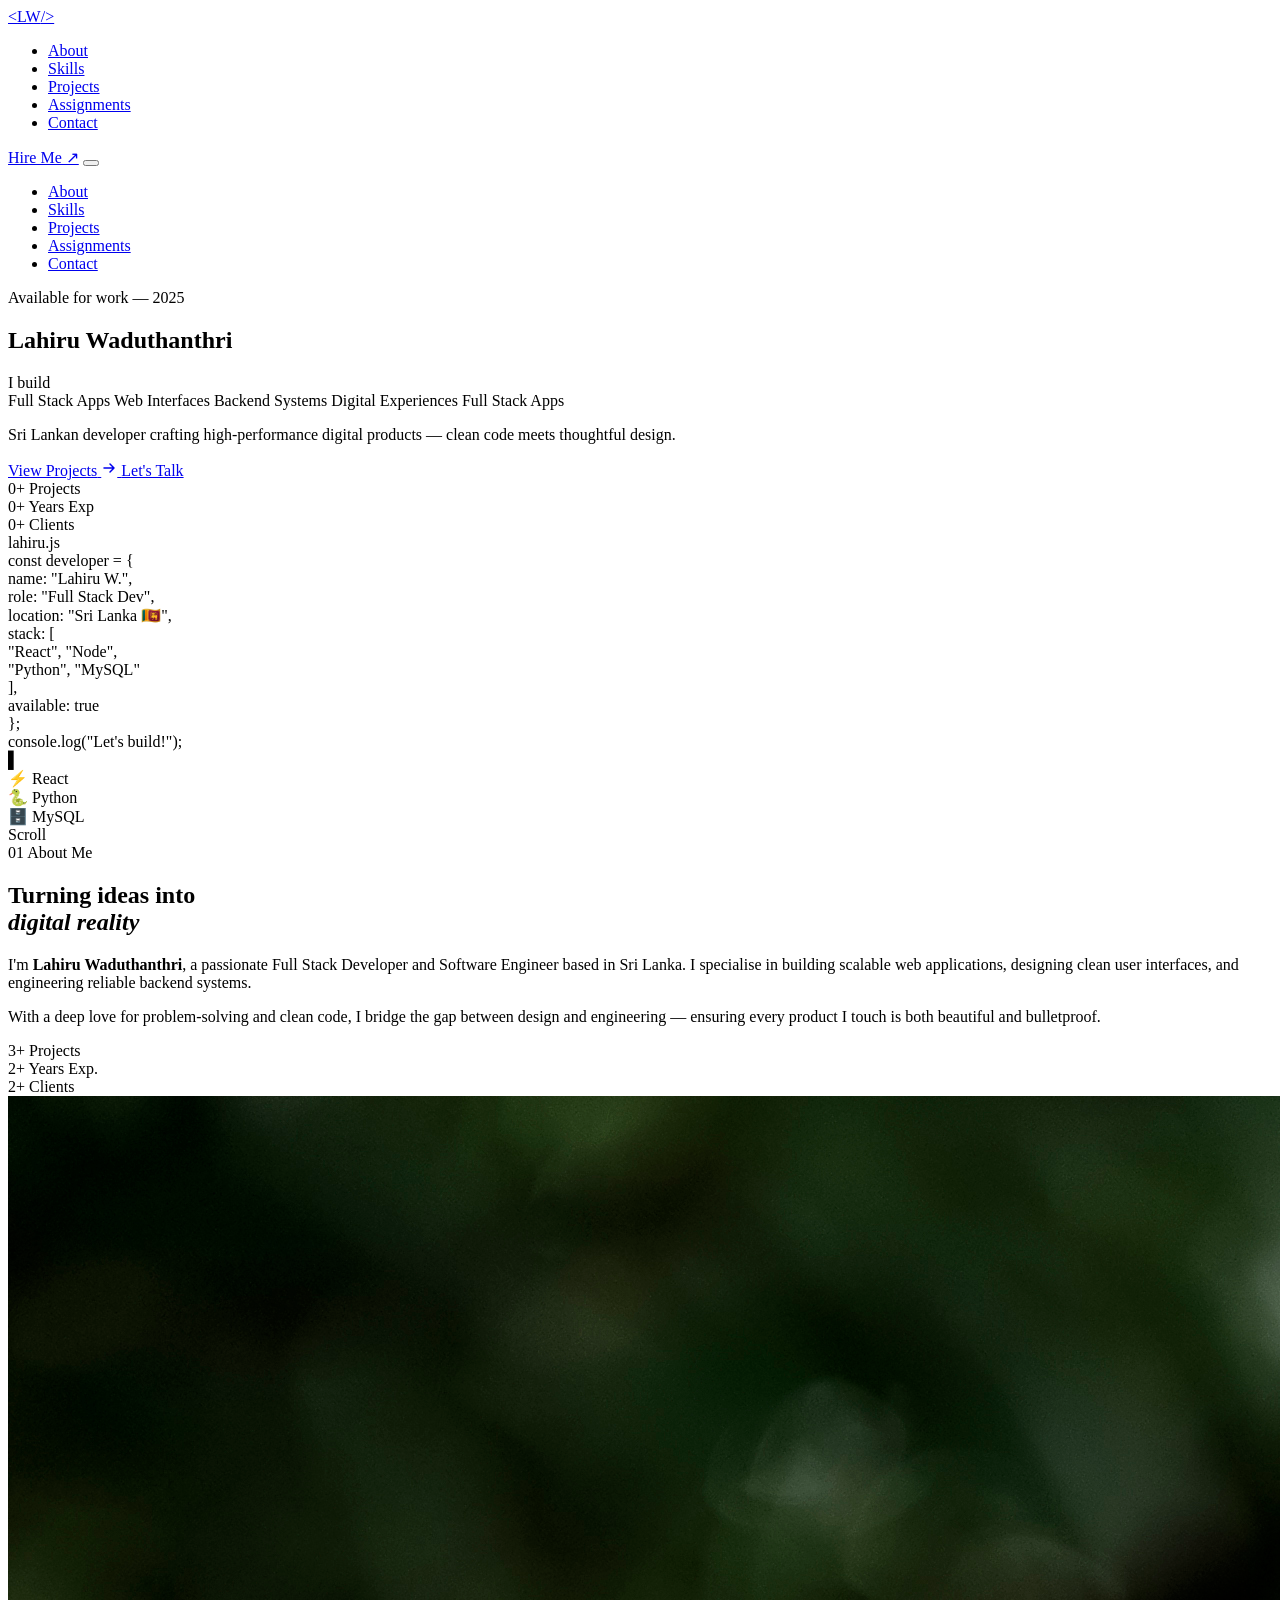
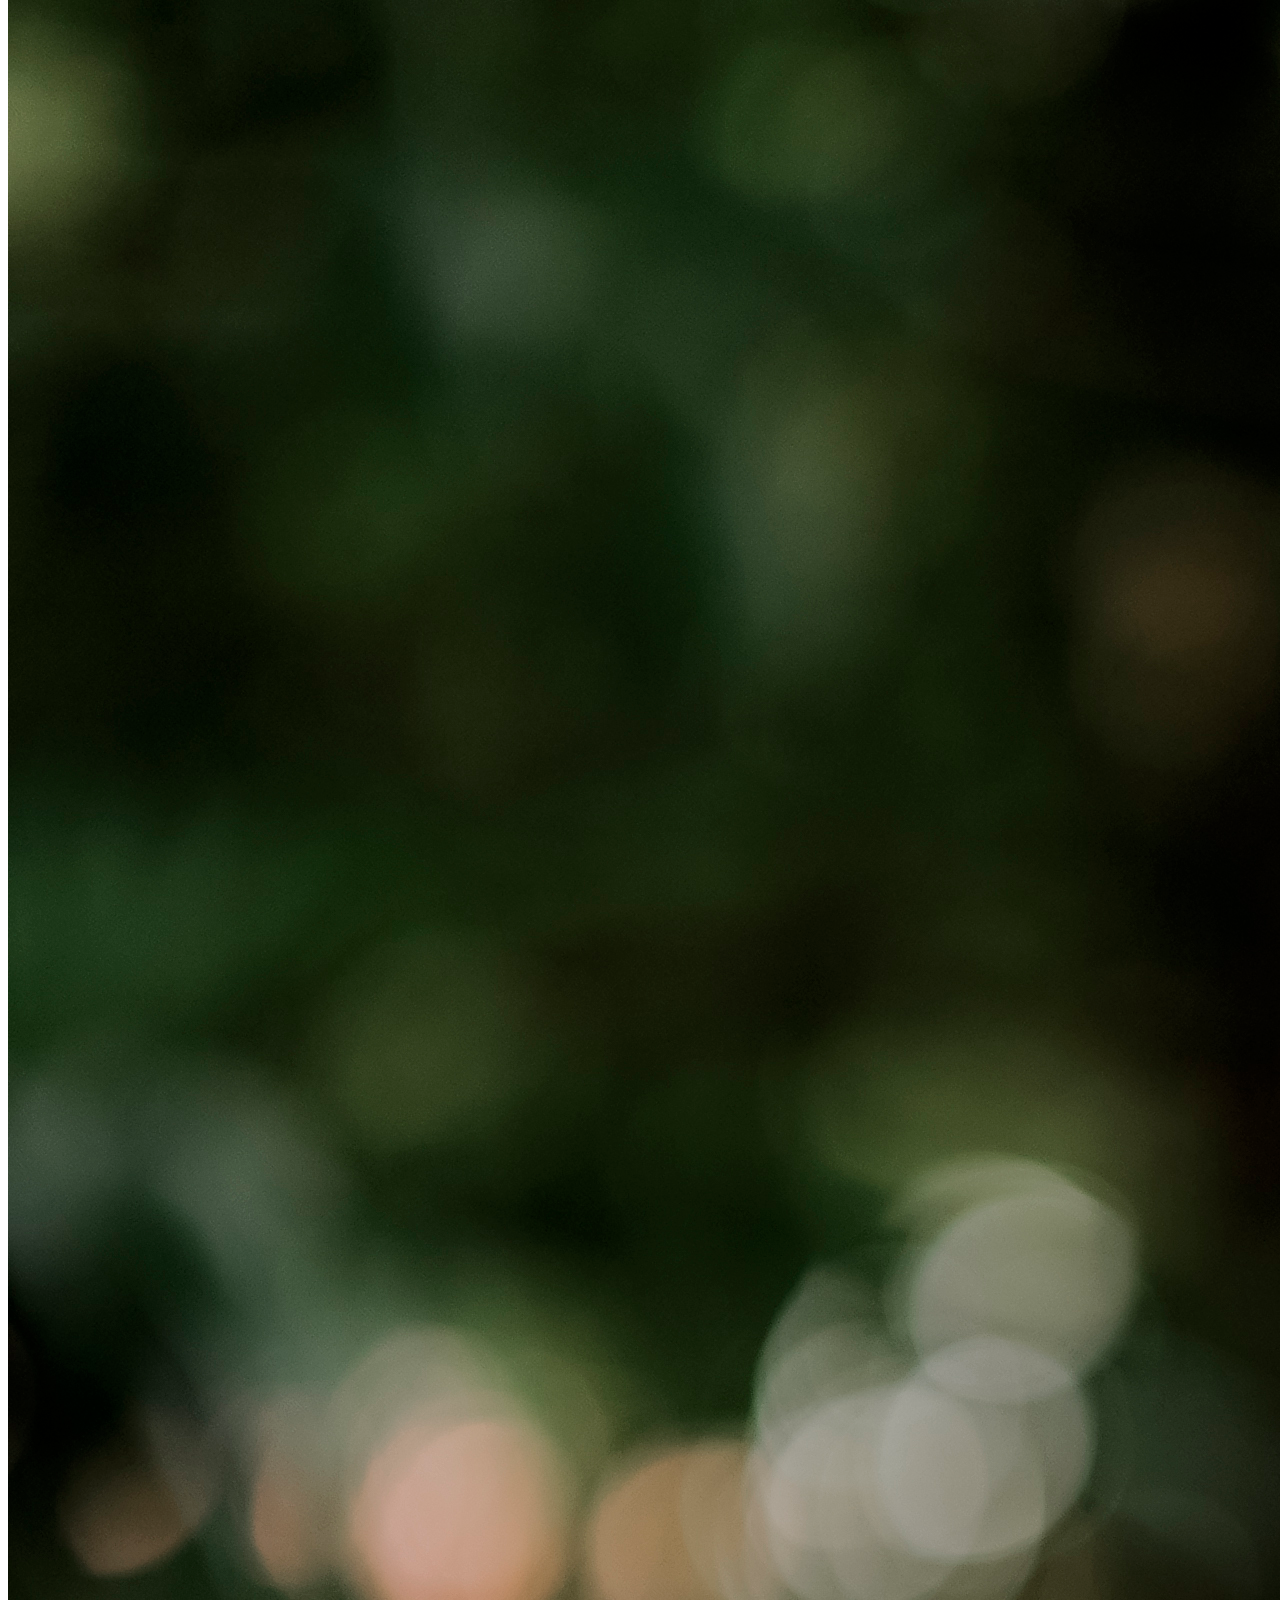
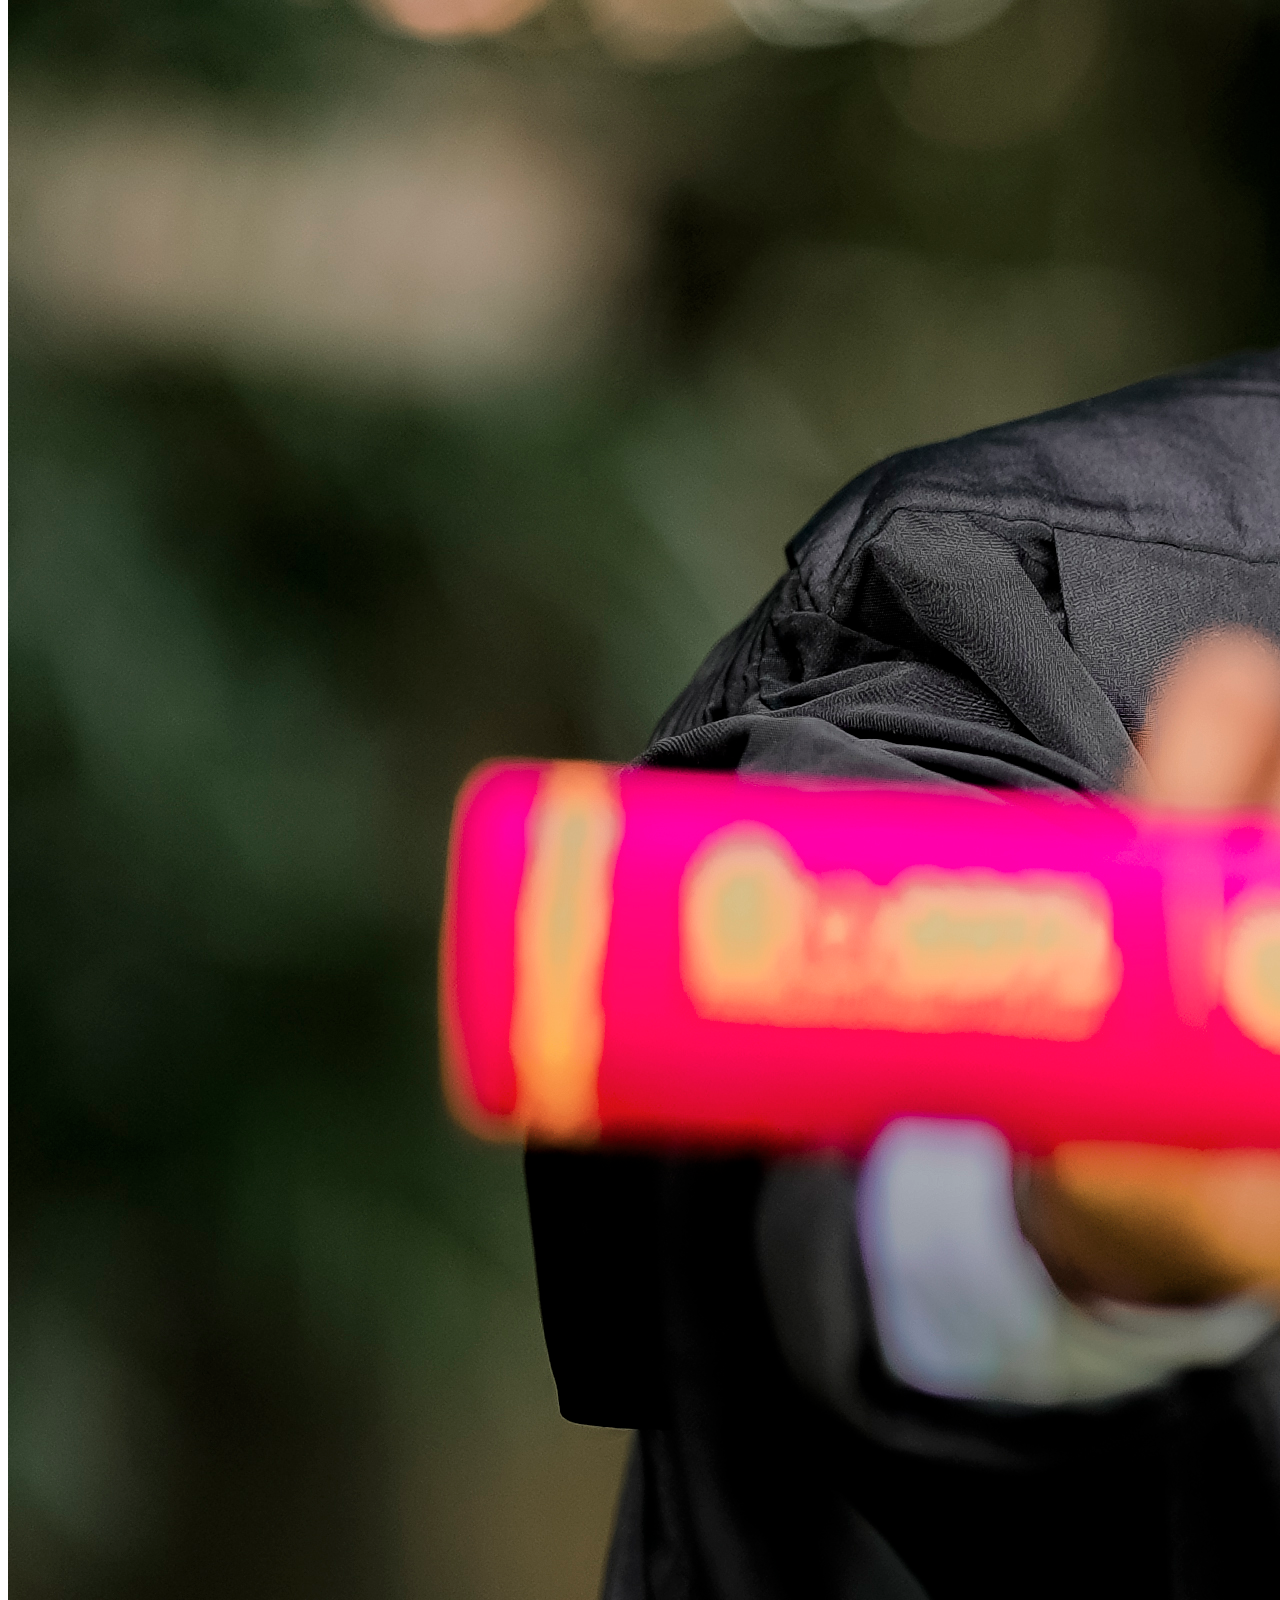
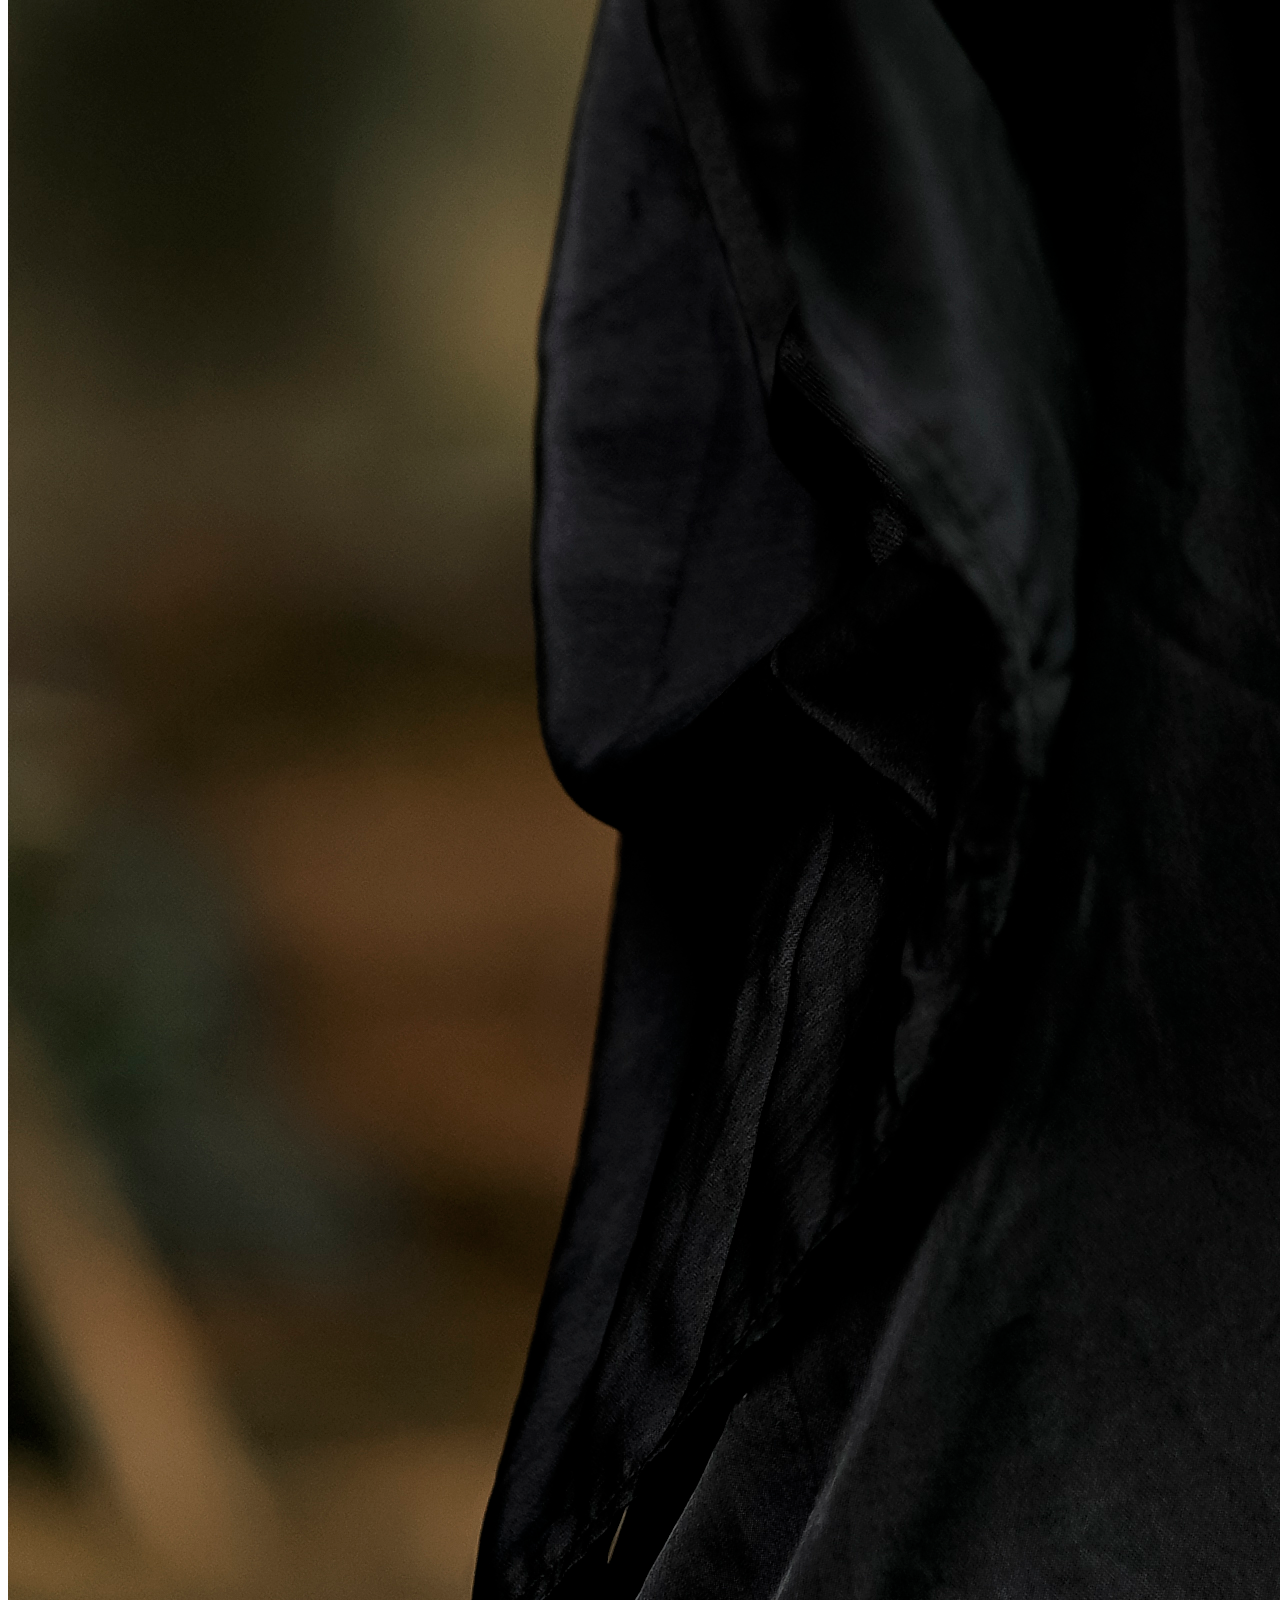
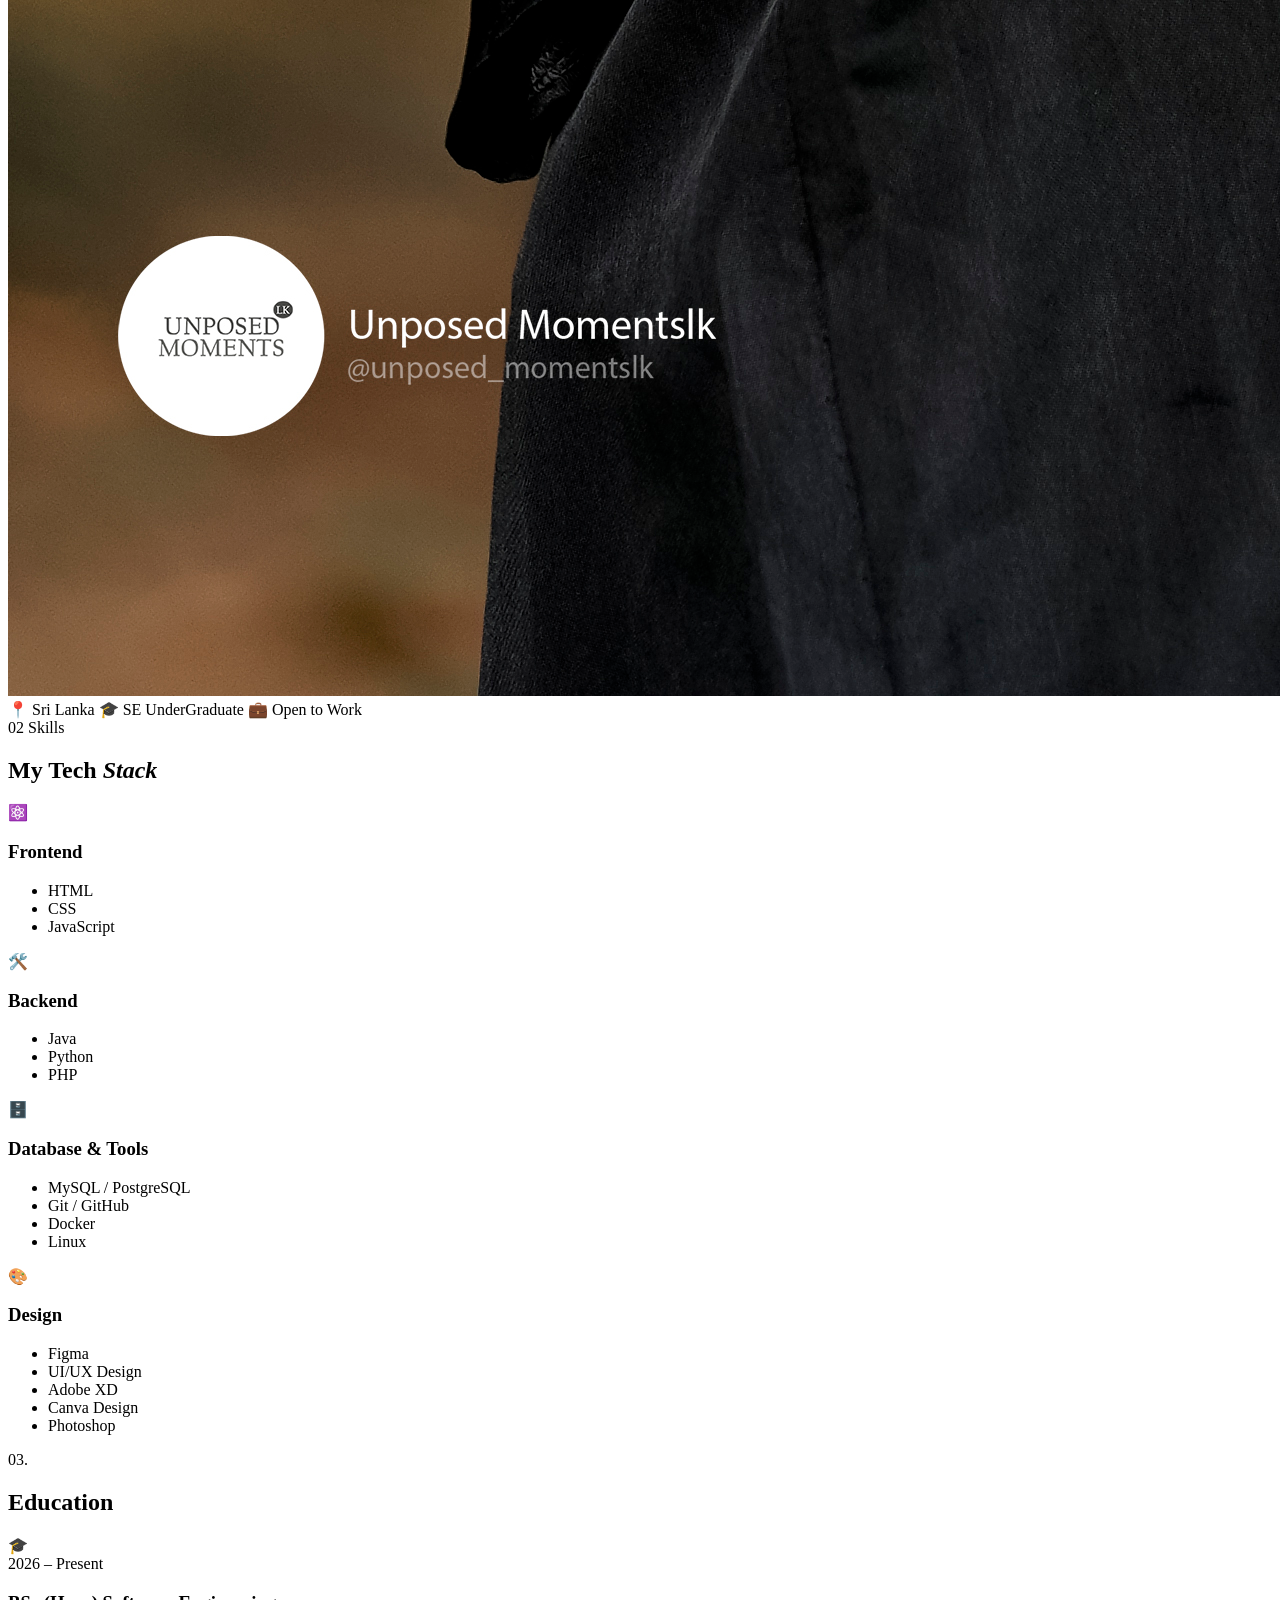
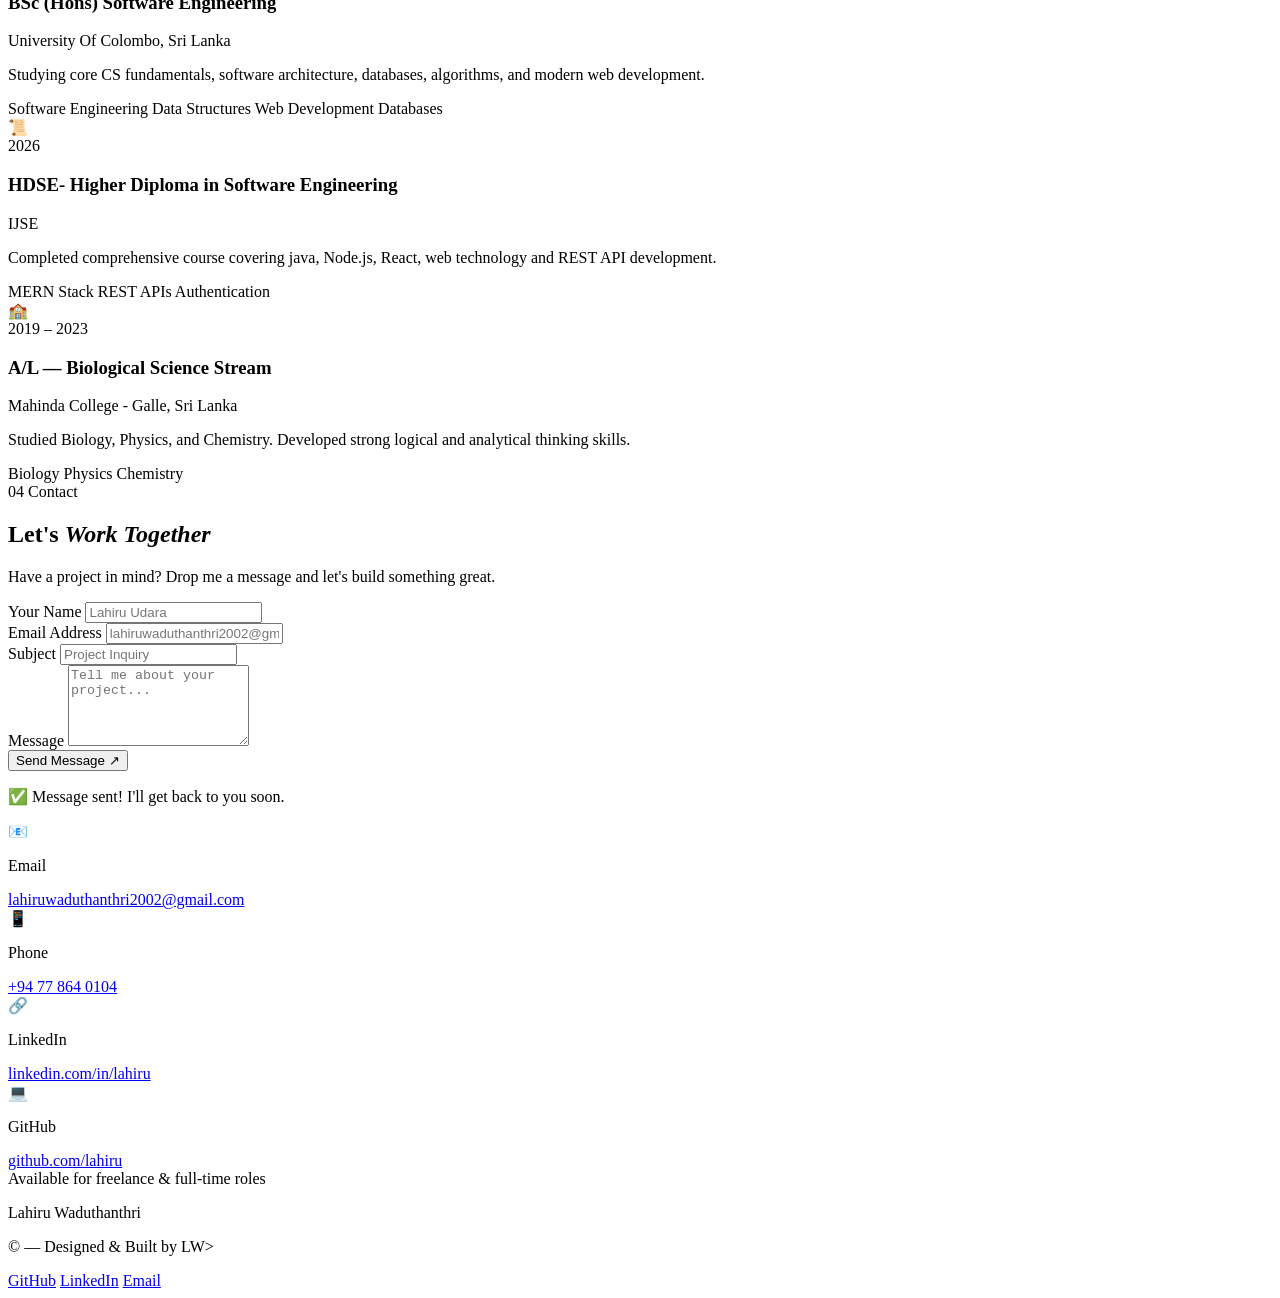
==== commit ba45caaa: "modifiy my portpolio hero section" ====
--- a/index.html
+++ b/index.html
@@ -61,39 +61,120 @@
 
     <!-- hero section -->
     <section id="hero">
-      <div class="hero-bg-grid"></div>
-      <div class="hero-glow"></div>
-
-      <div class="hero-content">
-        <p class="hero-tag reveal">&#47;&#47; available for work</p>
-        <h1 class="hero-name reveal">
-          <span class="name-line">Lahiru</span>
-          <span class="name-line accent-stroke">Waduthanthri</span>
-        </h1>
-        <div class="hero-roles reveal">
-          <span class="role-chip">Full Stack Developer</span>
-          <span class="role-sep">✦</span>
-          <span class="role-chip">Software Engineer</span>
-          <span class="role-sep">✦</span>
-          <span class="role-chip">Web Designer</span>
-          <span class="role-sep">✦</span>
-          <span class="role-chip">UI/UX Designer</span>
-          <span class="role-sep">✦</span>
-          <span class="role-chip">Science Tutor</span>
-        </div>
-        <p class="hero-desc reveal">
-          I craft high-performance digital experiences — from sleek interfaces<br/>
-          to robust backend systems. Code is my craft, design is my language.
-        </p>
-        <div class="hero-cta reveal">
-          <a href="#projects" class="btn-primary">View My Work</a>
-          <a href="#contact" class="btn-ghost">Let's Talk</a>
-        </div>
-      </div>
-
-      <div class="hero-scroll-indicator">
-        <span class="scroll-line"></span>
-        <span class="scroll-label">scroll</span>
+
+      <div class="hero-bg">
+        <div class="hero-grid"></div>
+        <div class="hero-orb orb-1"></div>
+        <div class="hero-orb orb-2"></div>
+        <div class="hero-orb orb-3"></div>
+        <div class="hero-lines">
+          <div class="h-line"></div>
+          <div class="h-line"></div>
+          <div class="h-line"></div>
+        </div>
+      </div>
+
+      <div class="hero-layout">
+        <!-- Left content -->
+        <div class="hero-content">
+          <div class="hero-badge reveal">
+            <span class="badge-dot"></span>
+            <span>Available for work — 2025</span>
+          </div>
+
+          <h1 class="hero-name reveal">
+            <span class="name-top">Lahiru</span>
+            <span class="name-bottom">
+            <span class="outline-text">Wadu</span><span class="fill-text">thanthri</span>
+          </span>
+          </h1>
+
+          <div class="hero-role-ticker reveal">
+            <span class="ticker-label">I build</span>
+            <div class="ticker-wrap">
+              <div class="ticker-track">
+                <span>Full Stack Apps</span>
+                <span>Web Interfaces</span>
+                <span>Backend Systems</span>
+                <span>Digital Experiences</span>
+                <span>Full Stack Apps</span>
+              </div>
+            </div>
+          </div>
+
+          <p class="hero-desc reveal">
+            Sri Lankan developer crafting high-performance digital products —
+            clean code meets thoughtful design.
+          </p>
+
+          <div class="hero-cta reveal">
+            <a href="projects.html" class="btn-primary">
+              <span>View Projects</span>
+              <svg width="16" height="16" viewBox="0 0 16 16" fill="none"><path d="M3 8h10M9 4l4 4-4 4" stroke="currentColor" stroke-width="1.5" stroke-linecap="round" stroke-linejoin="round"/></svg>
+            </a>
+            <a href="#contact" class="btn-ghost">Let's Talk</a>
+          </div>
+
+          <div class="hero-stats reveal">
+            <div class="hstat">
+              <span class="hstat-num" data-target="30">0</span><span class="hstat-plus">+</span>
+              <span class="hstat-label">Projects</span>
+            </div>
+            <div class="hstat-divider"></div>
+            <div class="hstat">
+              <span class="hstat-num" data-target="3">0</span><span class="hstat-plus">+</span>
+              <span class="hstat-label">Years Exp</span>
+            </div>
+            <div class="hstat-divider"></div>
+            <div class="hstat">
+              <span class="hstat-num" data-target="15">0</span><span class="hstat-plus">+</span>
+              <span class="hstat-label">Clients</span>
+            </div>
+          </div>
+        </div>
+
+        <!-- Right visual card -->
+        <div class="hero-visual reveal">
+          <div class="code-card">
+            <div class="code-card-bar">
+              <span class="dot red"></span>
+              <span class="dot yellow"></span>
+              <span class="dot green"></span>
+              <span class="code-filename">lahiru.js</span>
+            </div>
+            <div class="code-body">
+              <div class="code-line"><span class="c-key">const</span> <span class="c-var">developer</span> <span class="c-op">=</span> {</div>
+              <div class="code-line indent"><span class="c-prop">name</span><span class="c-op">:</span> <span class="c-str">"Lahiru W."</span>,</div>
+              <div class="code-line indent"><span class="c-prop">role</span><span class="c-op">:</span> <span class="c-str">"Full Stack Dev"</span>,</div>
+              <div class="code-line indent"><span class="c-prop">location</span><span class="c-op">:</span> <span class="c-str">"Sri Lanka 🇱🇰"</span>,</div>
+              <div class="code-line indent"><span class="c-prop">stack</span><span class="c-op">:</span> [</div>
+              <div class="code-line indent2"><span class="c-str">"React"</span>, <span class="c-str">"Node"</span>,</div>
+              <div class="code-line indent2"><span class="c-str">"Python"</span>, <span class="c-str">"MySQL"</span></div>
+              <div class="code-line indent">],</div>
+              <div class="code-line indent"><span class="c-prop">available</span><span class="c-op">:</span> <span class="c-bool">true</span></div>
+              <div class="code-line">};</div>
+              <div class="code-line spacer"></div>
+              <div class="code-line"><span class="c-fn">console</span><span class="c-op">.</span><span class="c-method">log</span>(<span class="c-str">"Let's build!"</span>);</div>
+              <div class="code-cursor">▌</div>
+            </div>
+          </div>
+          <div class="floating-badge fb-1">
+            <span>⚡</span> React
+          </div>
+          <div class="floating-badge fb-2">
+            <span>🐍</span> Python
+          </div>
+          <div class="floating-badge fb-3">
+            <span>🗄️</span> MySQL
+          </div>
+        </div>
+      </div>
+
+      <div class="hero-scroll">
+        <div class="scroll-mouse">
+          <div class="scroll-wheel"></div>
+        </div>
+        <span>Scroll</span>
       </div>
     </section>
 
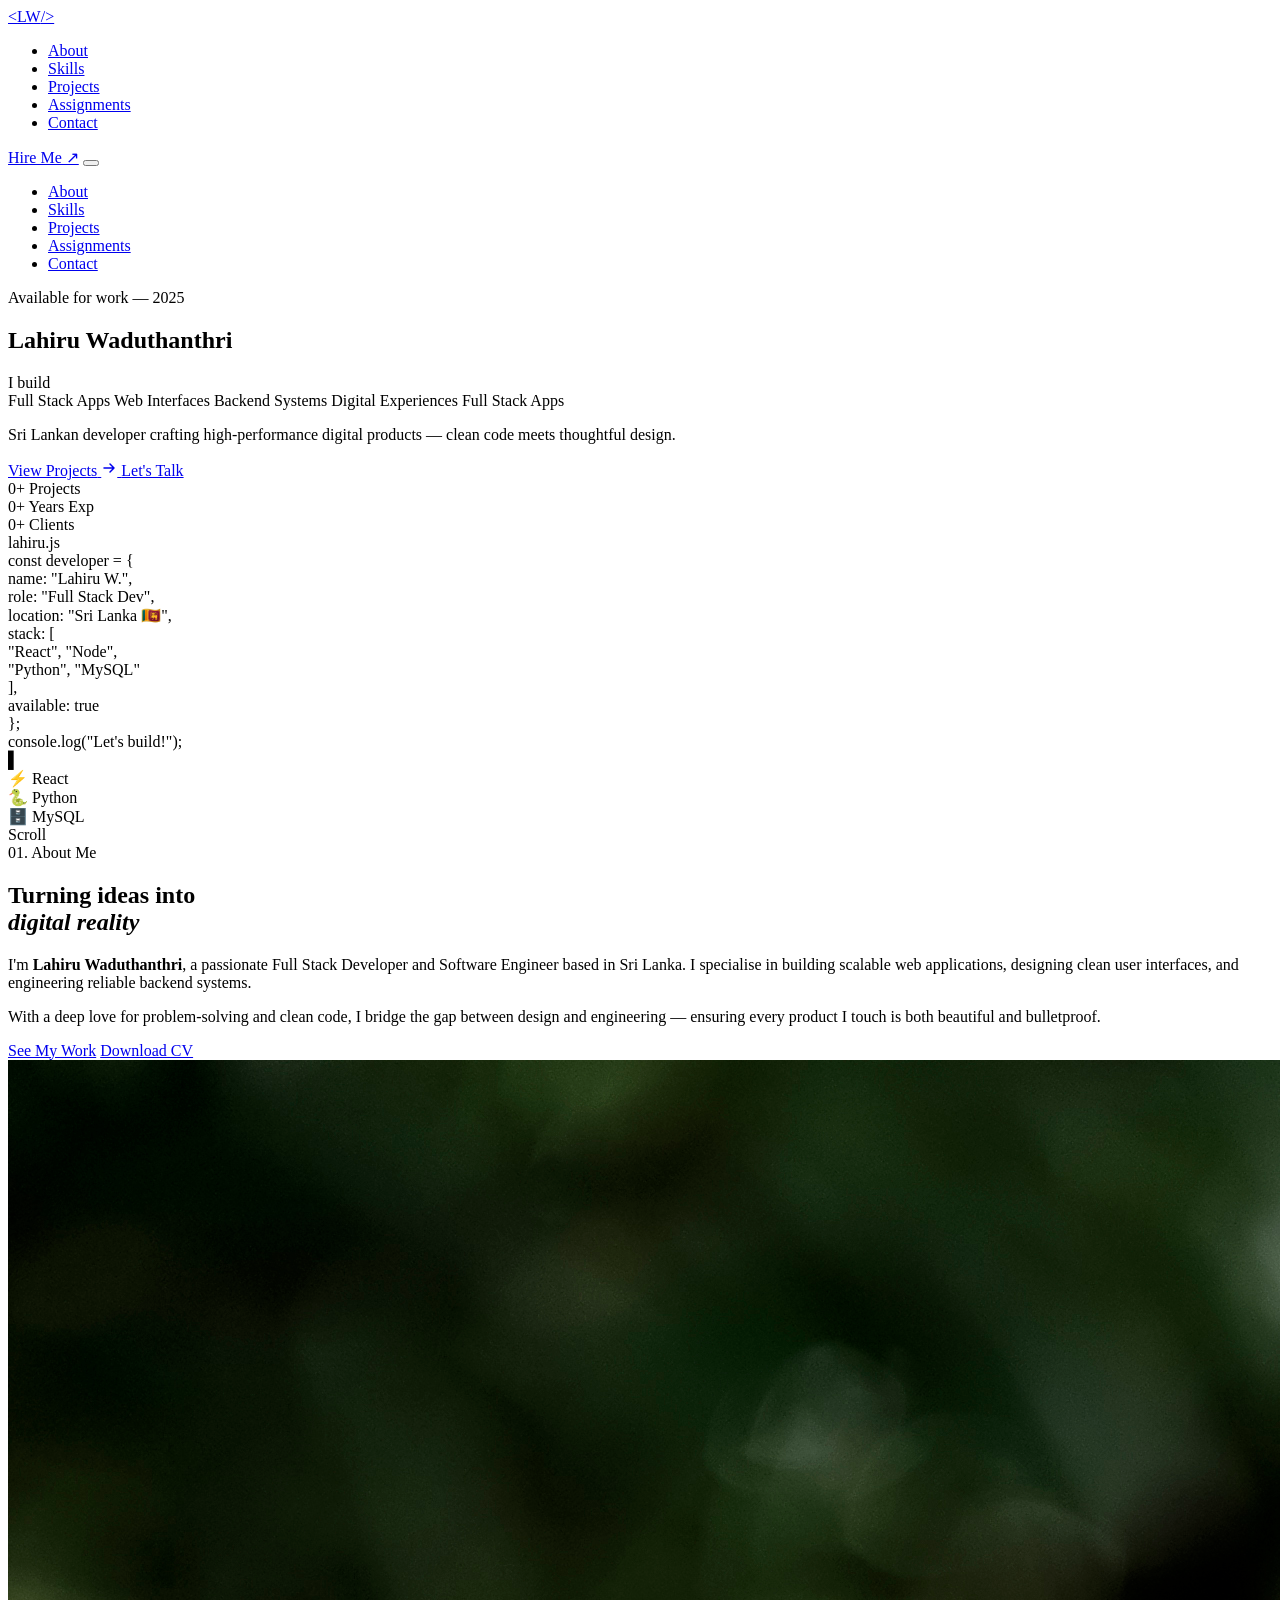
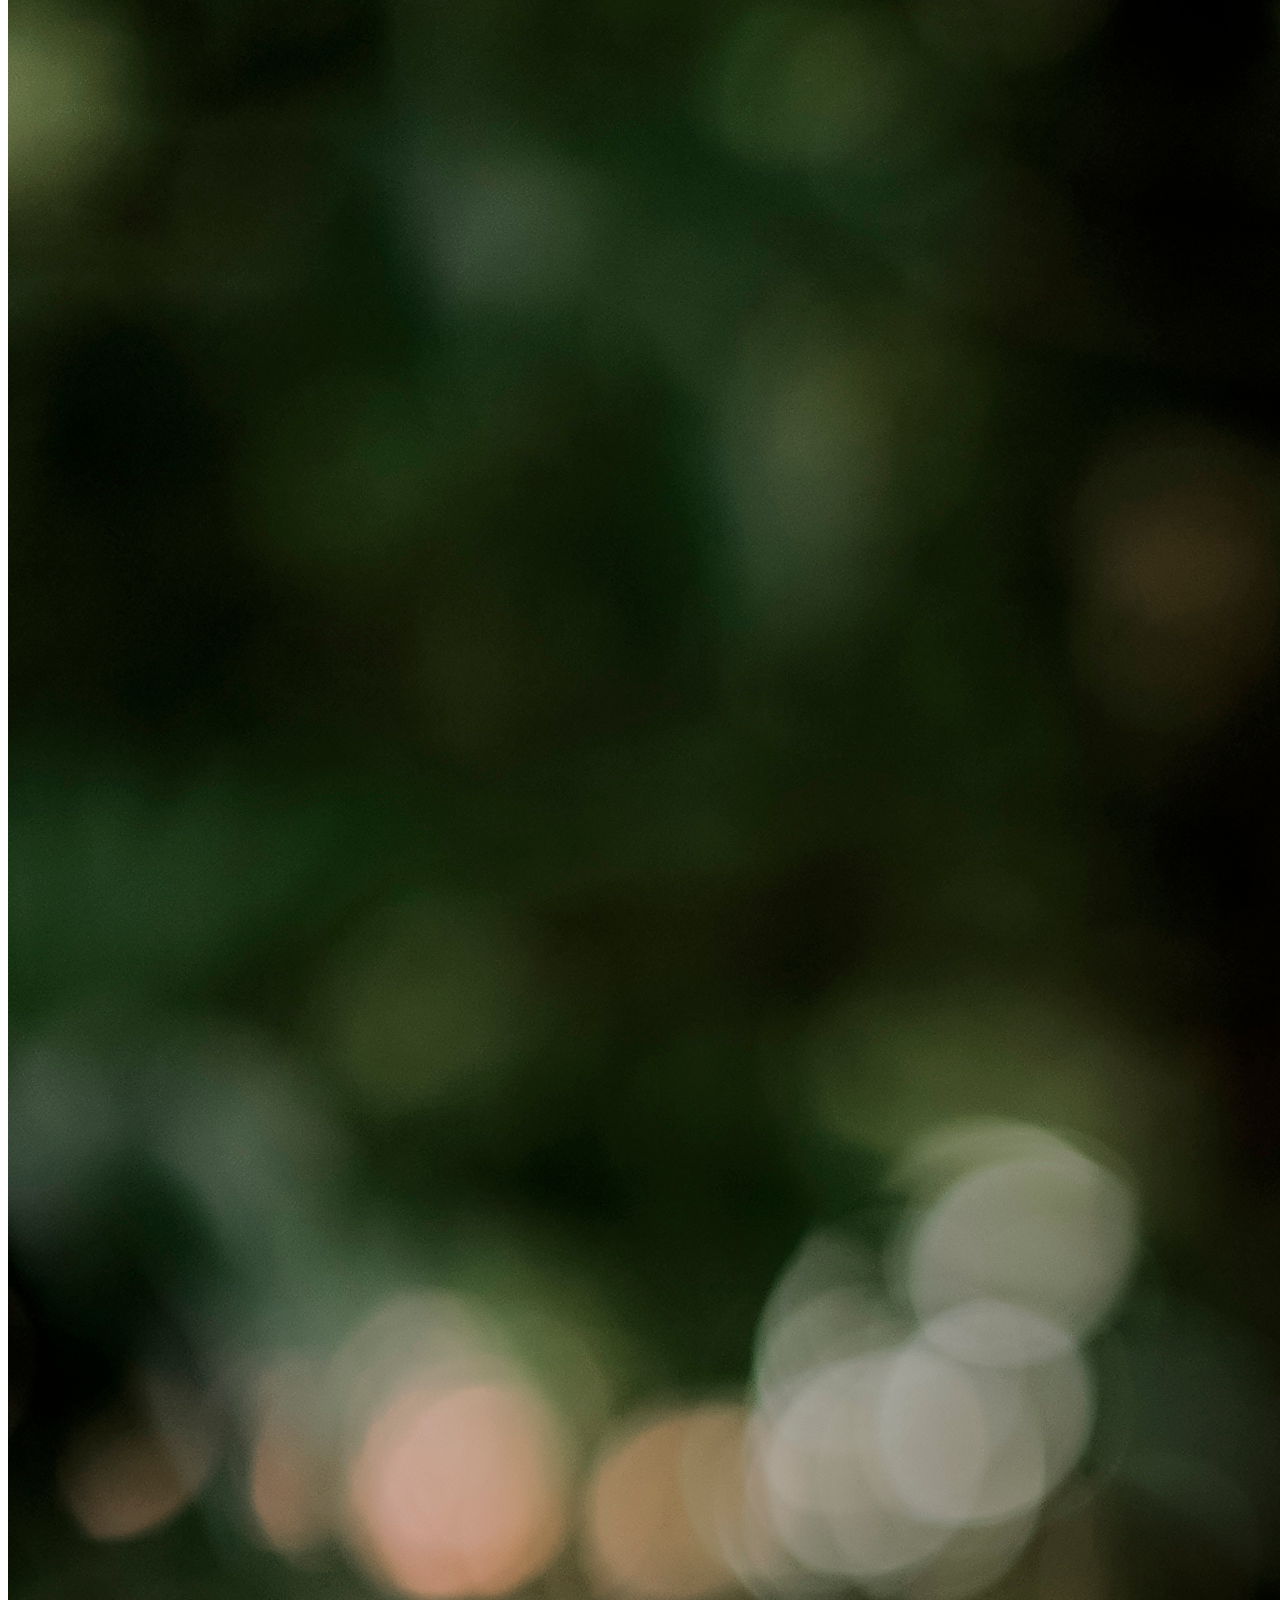
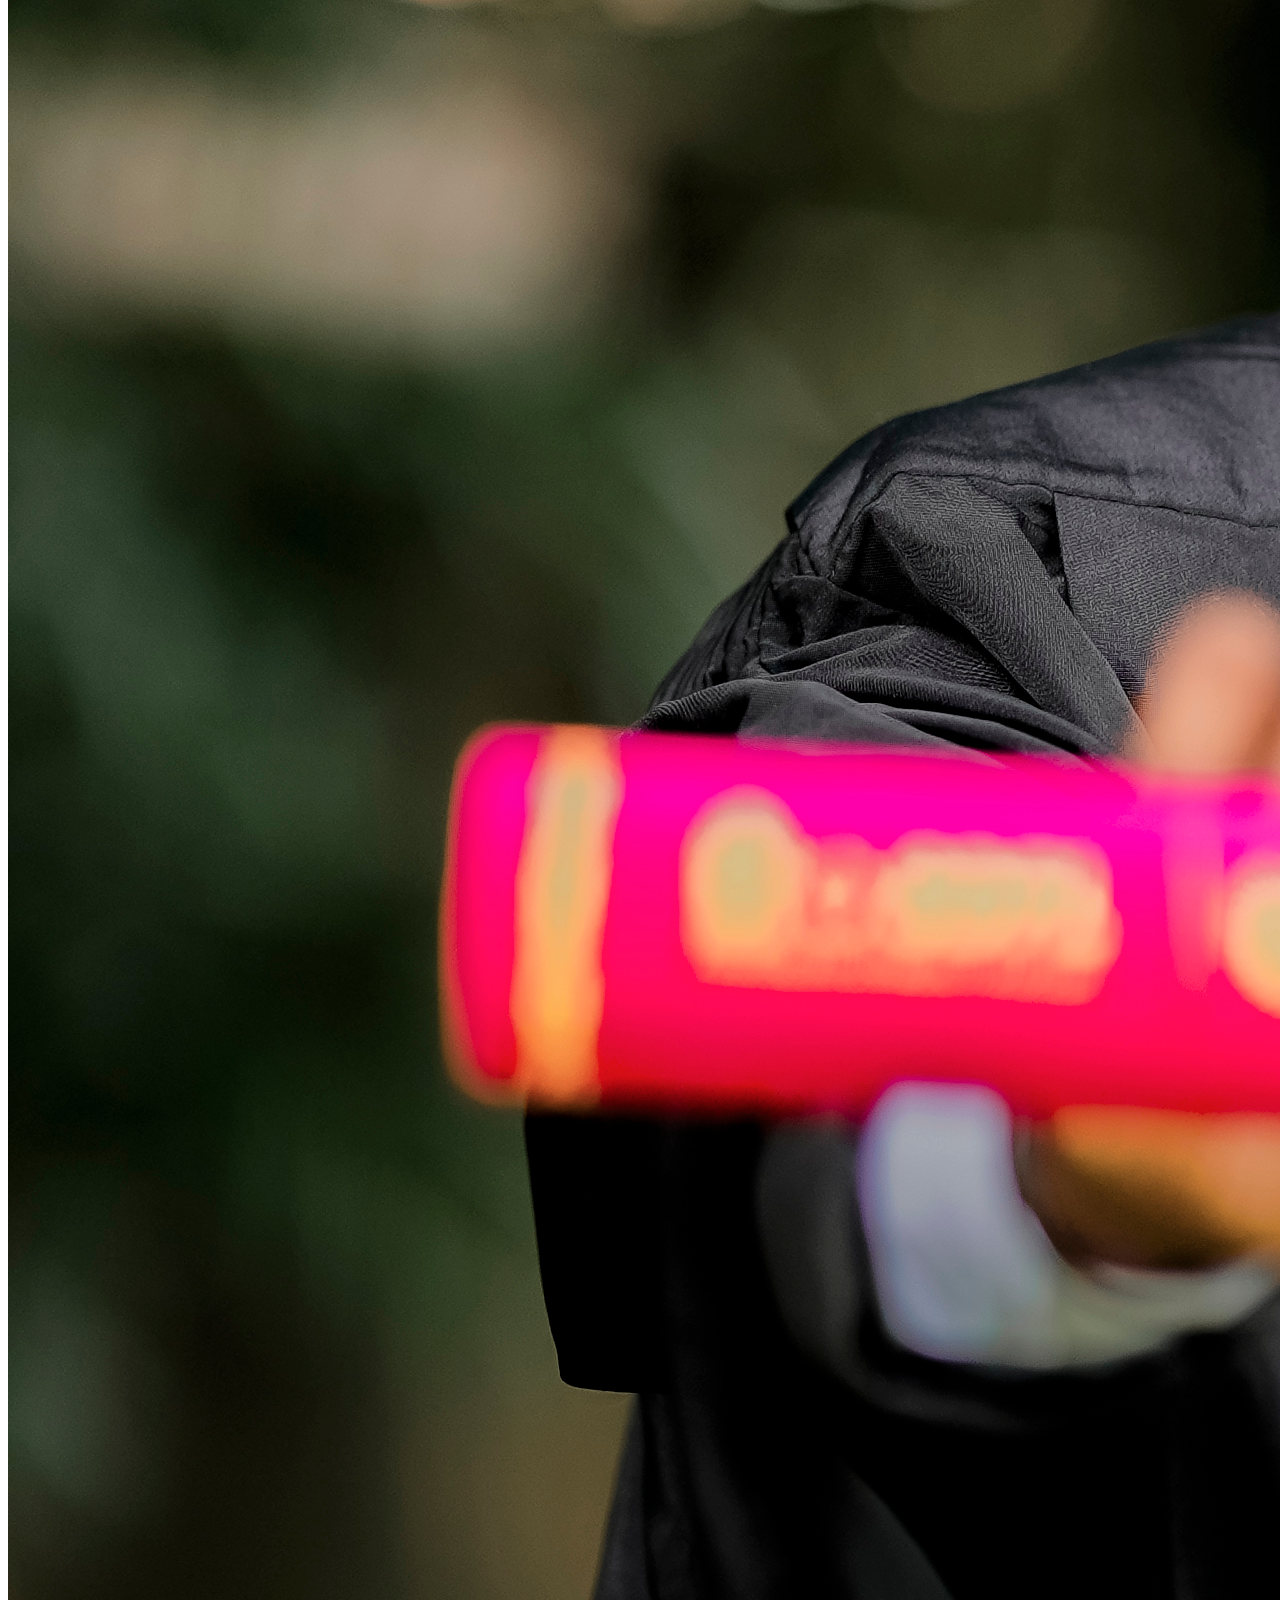
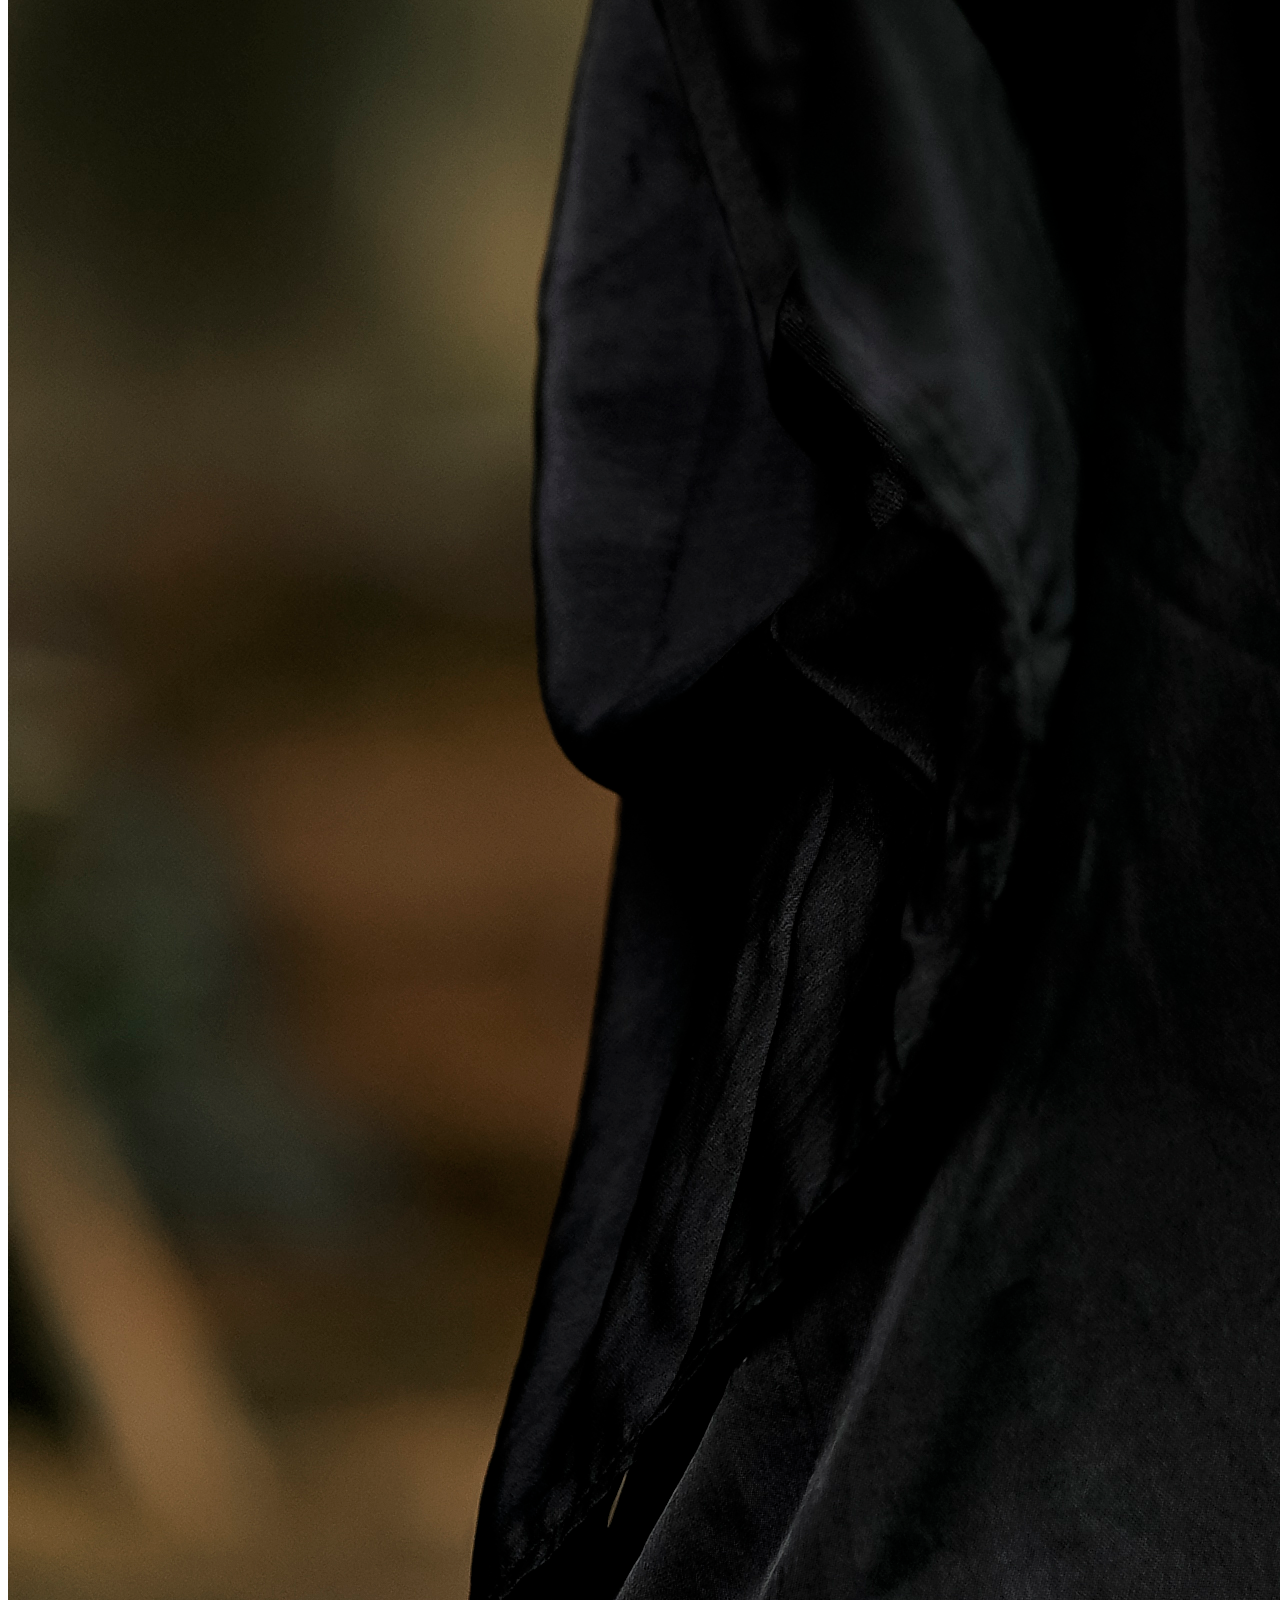
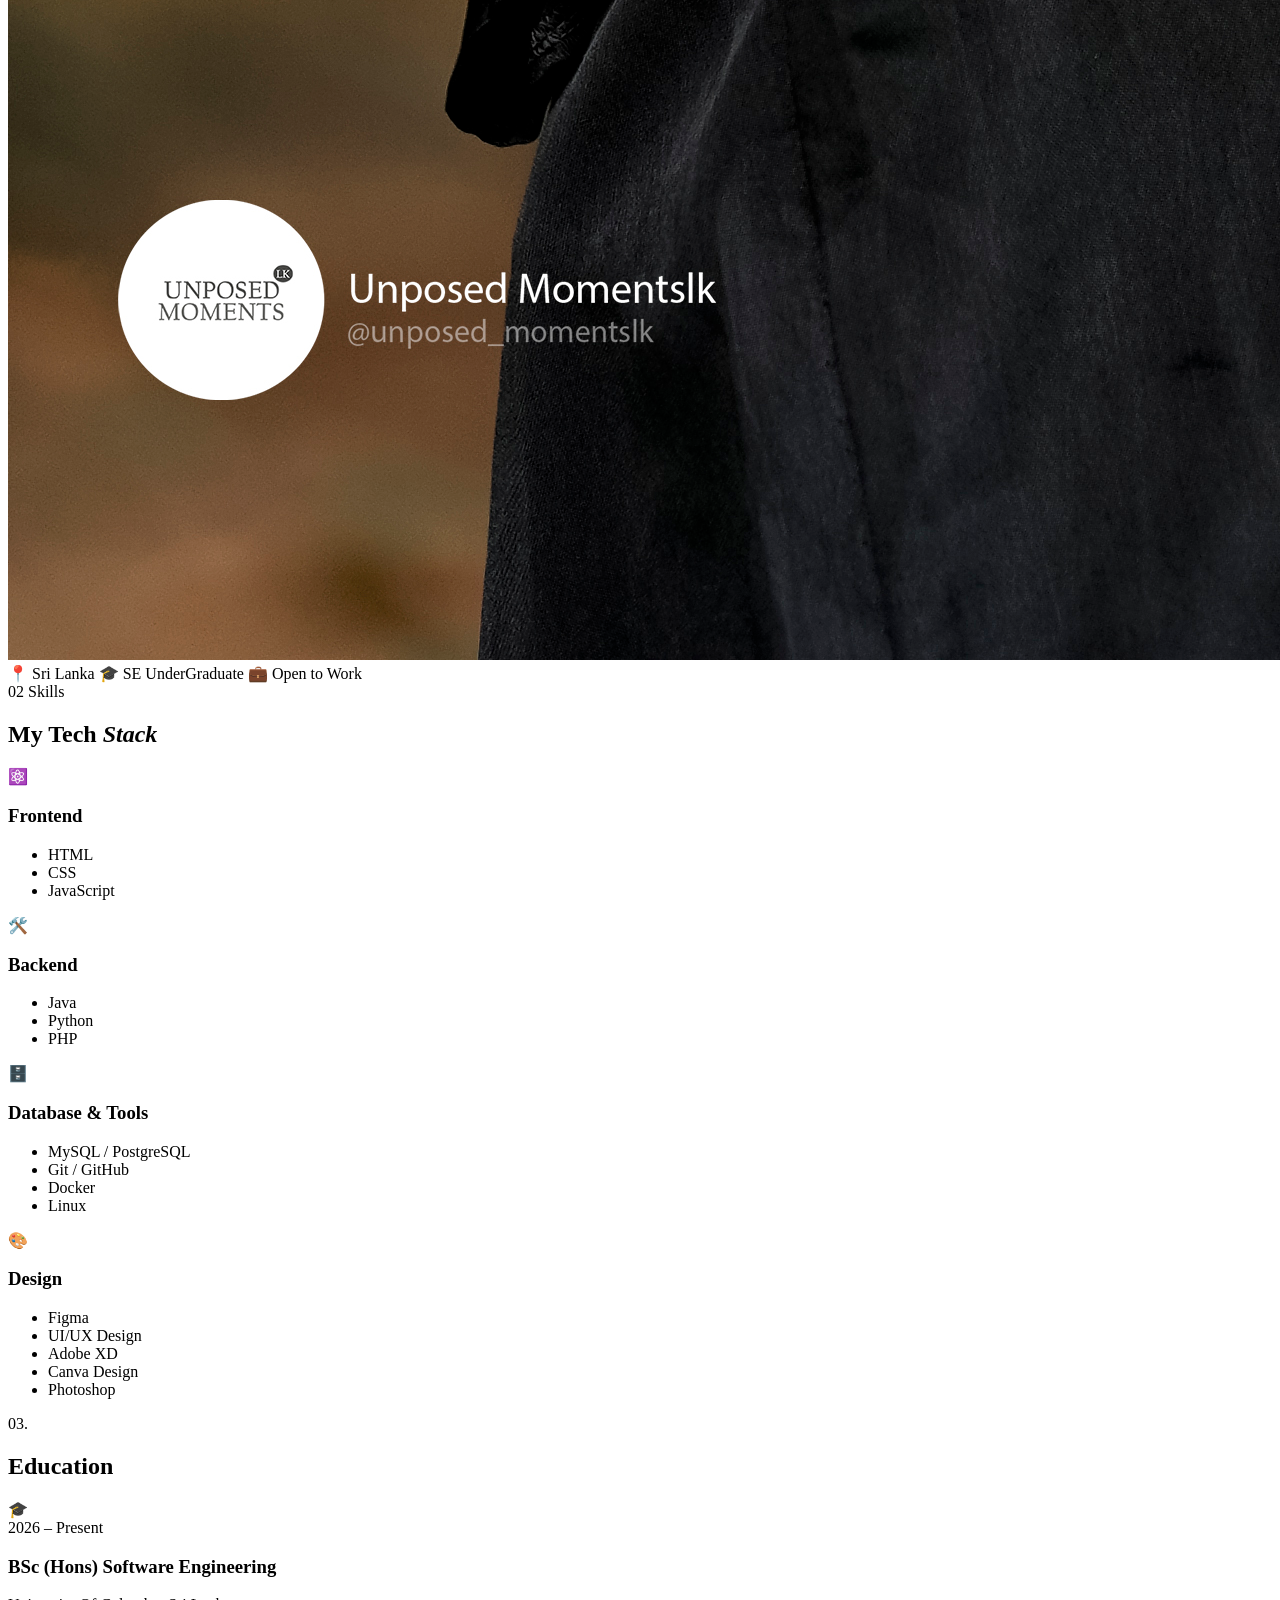
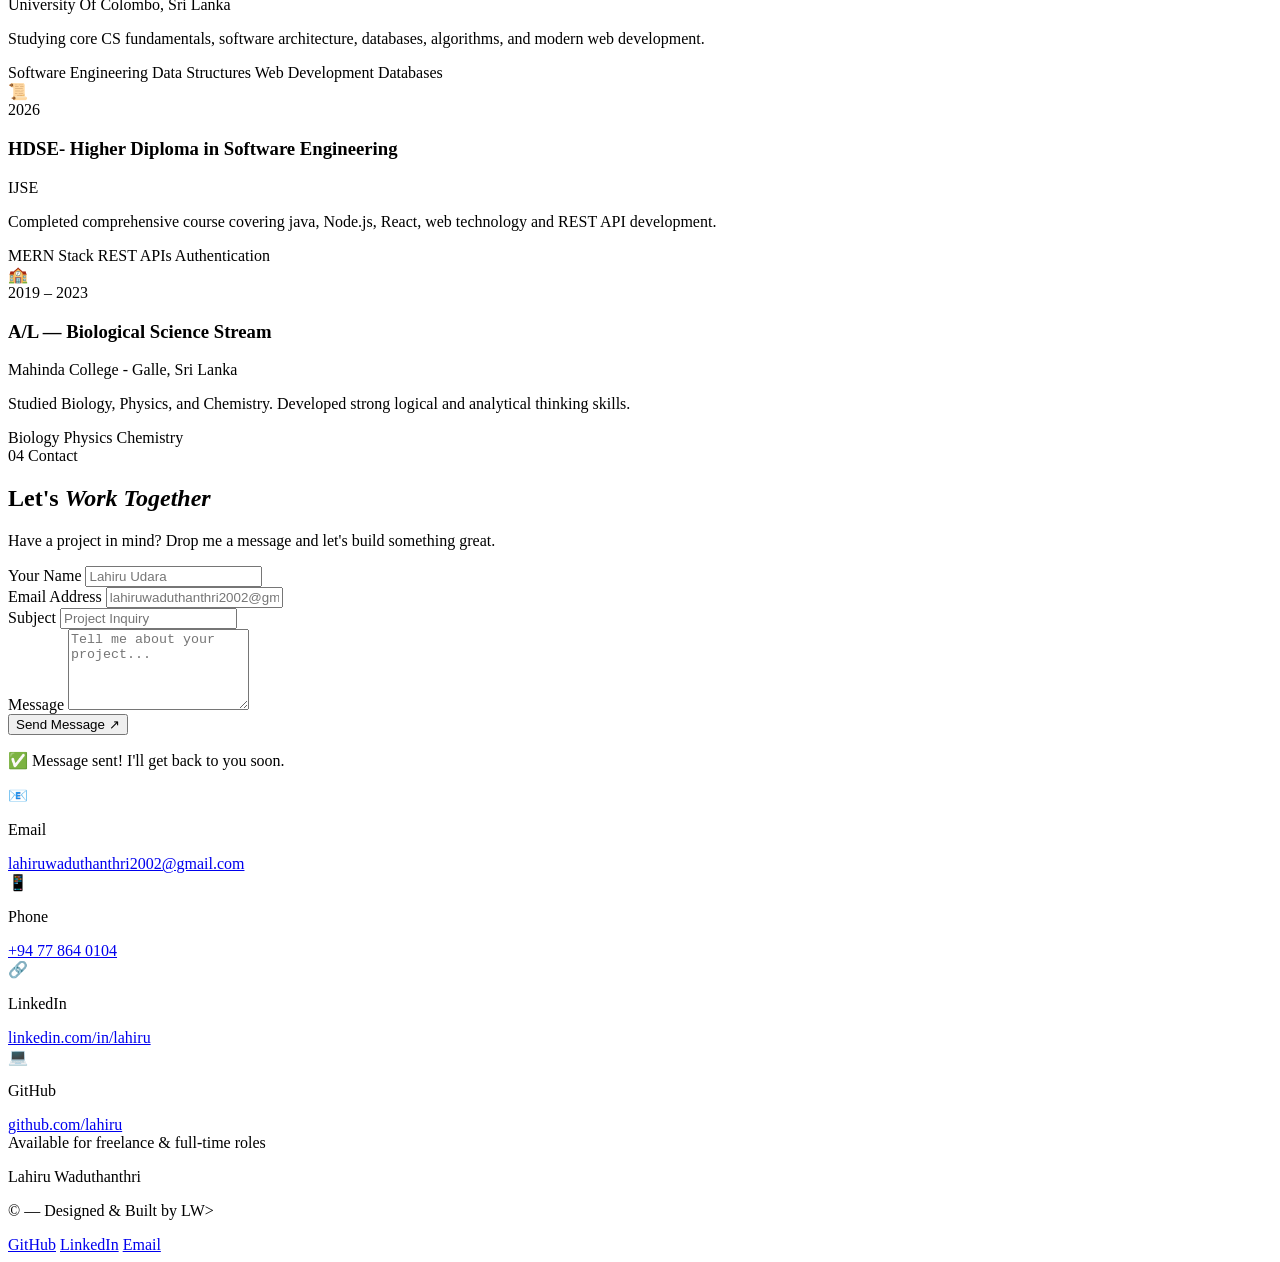
==== commit a2204591: "modifiy my portpolio about  section" ====
--- a/index.html
+++ b/index.html
@@ -133,7 +133,7 @@
           </div>
         </div>
 
-        <!-- Right visual card -->
+
         <div class="hero-visual reveal">
           <div class="code-card">
             <div class="code-card-bar">
@@ -182,8 +182,9 @@
     <section id="about">
       <div class="section-inner">
         <div class="section-label reveal">
-          <span class="label-num">01</span>
+          <span class="label-num">01.</span>
           <span class="label-text">About Me</span>
+          <div class="label-line"></div>
         </div>
 
         <div class="about-grid">
@@ -198,28 +199,15 @@
               With a deep love for problem-solving and clean code, I bridge the gap between design
               and engineering — ensuring every product I touch is both beautiful and bulletproof.
             </p>
-            <div class="about-stats">
-              <div class="stat">
-                <span class="stat-num" data-target="3">3</span><span>+</span>
-                <span class="stat-label">Projects</span>
-              </div>
-              <div class="stat">
-                <span class="stat-num" data-target="2">2</span><span>+</span>
-                <span class="stat-label">Years Exp.</span>
-              </div>
-              <div class="stat">
-                <span class="stat-num" data-target="2">2</span><span>+</span>
-                <span class="stat-label">Clients</span>
-              </div>
+            <div class="about-actions">
+              <a href="projects.html" class="btn-primary">See My Work</a>
+              <a href="#" class="btn-ghost" download>Download CV</a>
             </div>
           </div>
 
           <div class="about-card reveal">
             <div class="about-img-wrap">
-
-              <div class="about-img-placeholder">
-                <span><img src="img/_DSC4058.jpg"> </span>
-              </div>
+              <div class="about-img-placeholder"><span><img src="img/_DSC4058.jpg"></span></div>
             </div>
             <div class="about-info-pills">
               <span class="pill">📍 Sri Lanka</span>
@@ -230,6 +218,7 @@
         </div>
       </div>
     </section>
+
 
     <!--SKILLS Section -->
     <section id="skills">
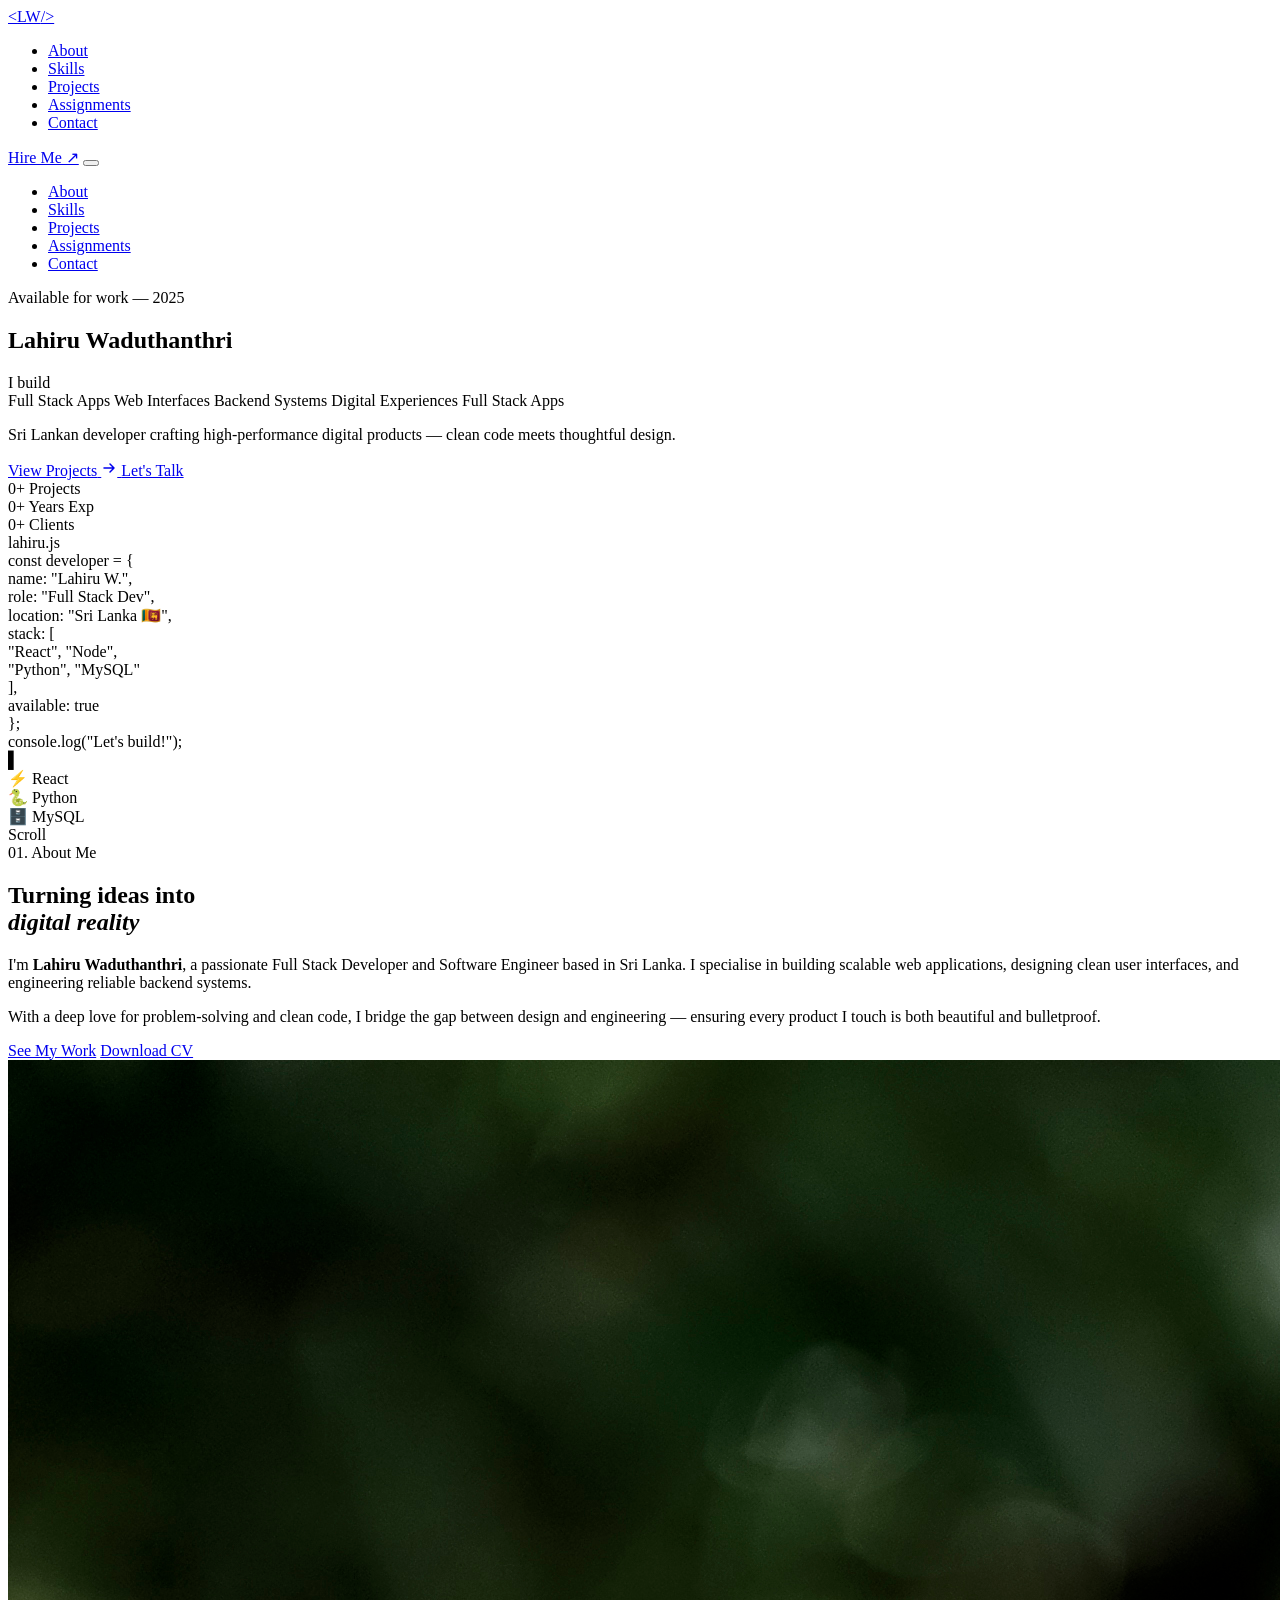
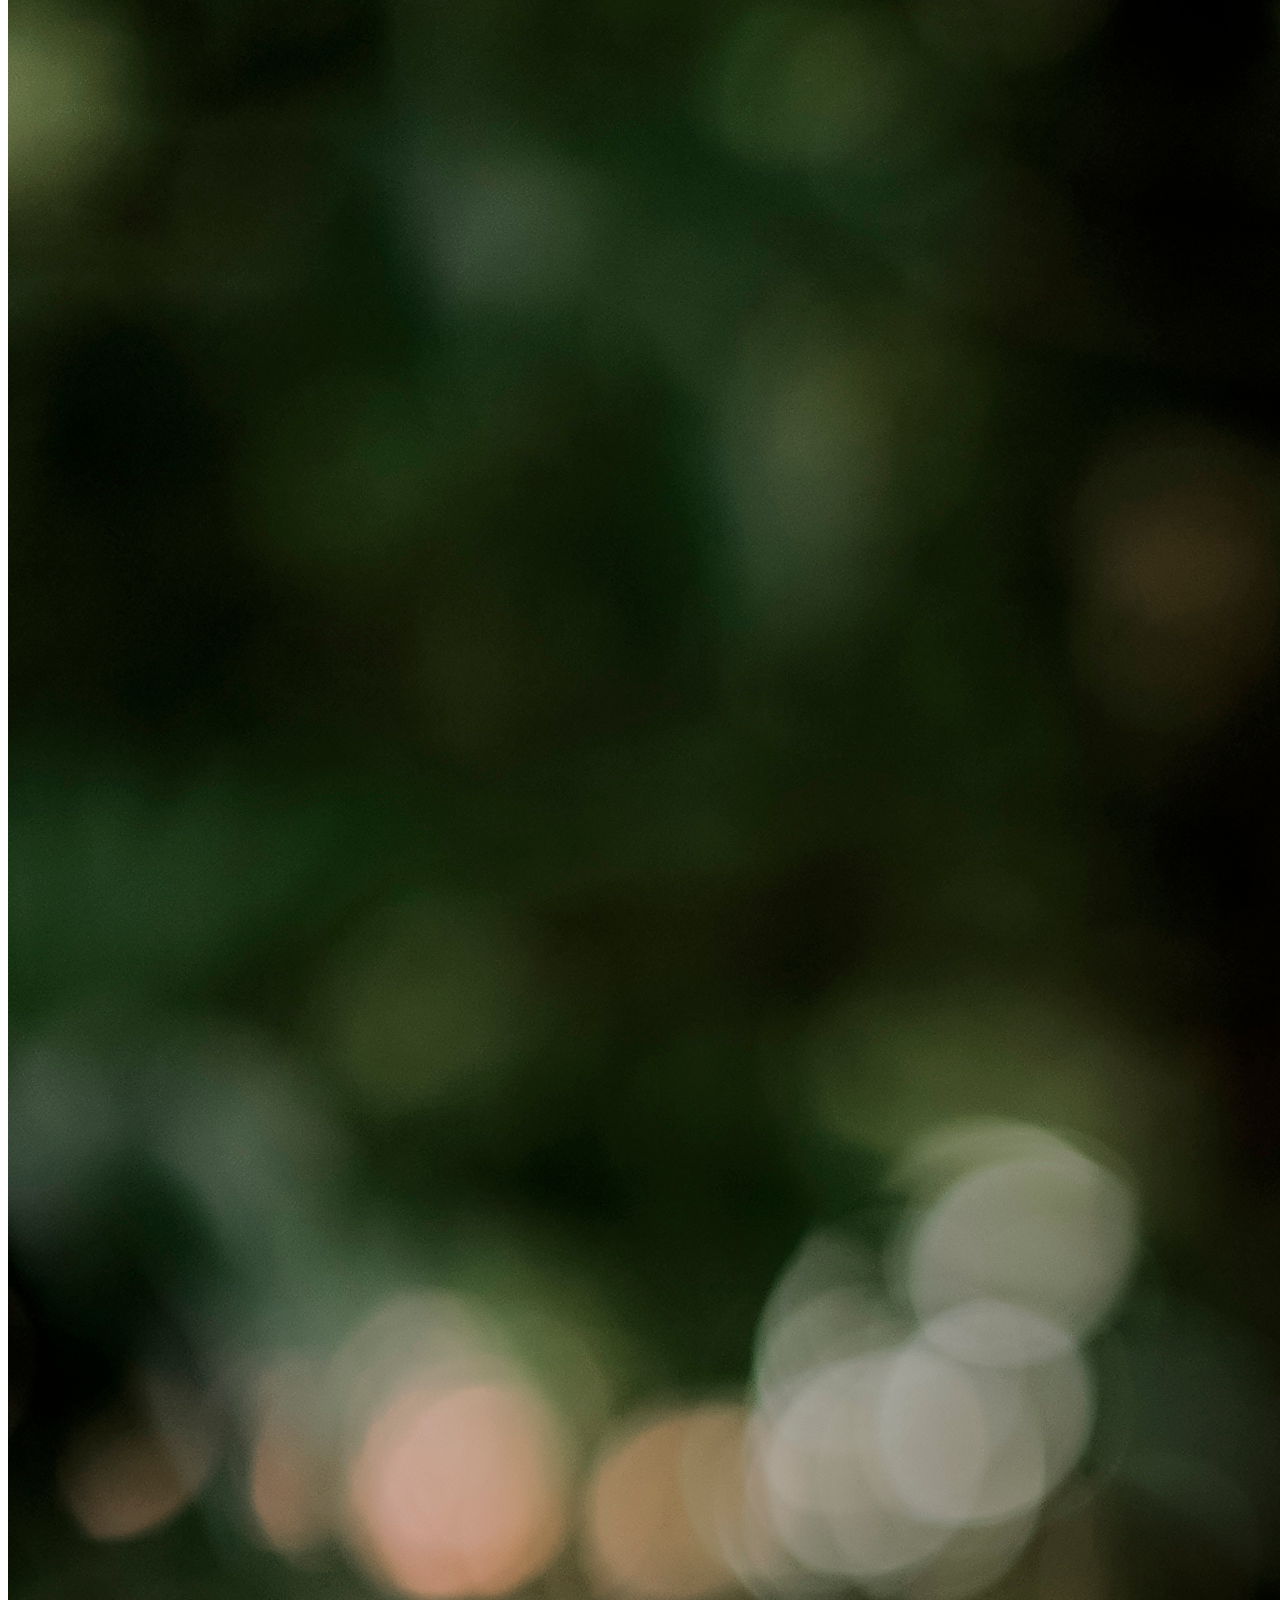
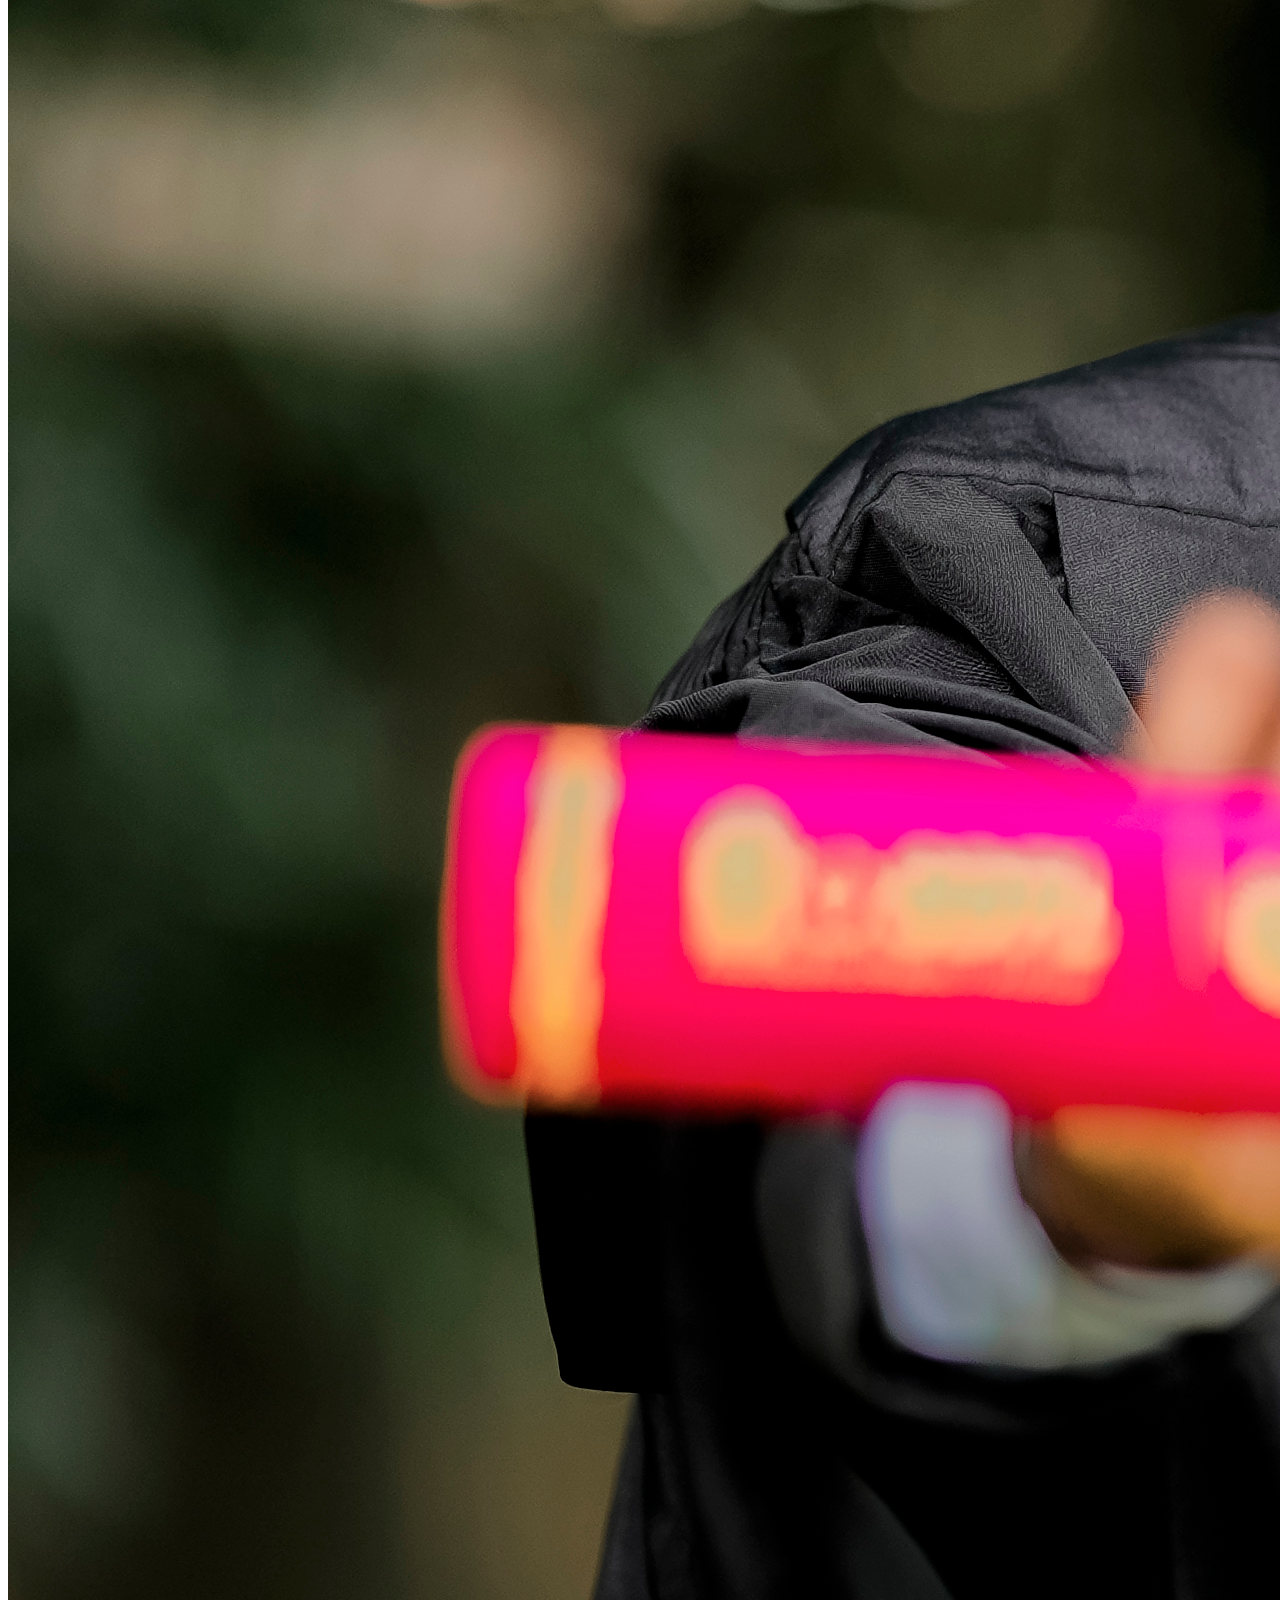
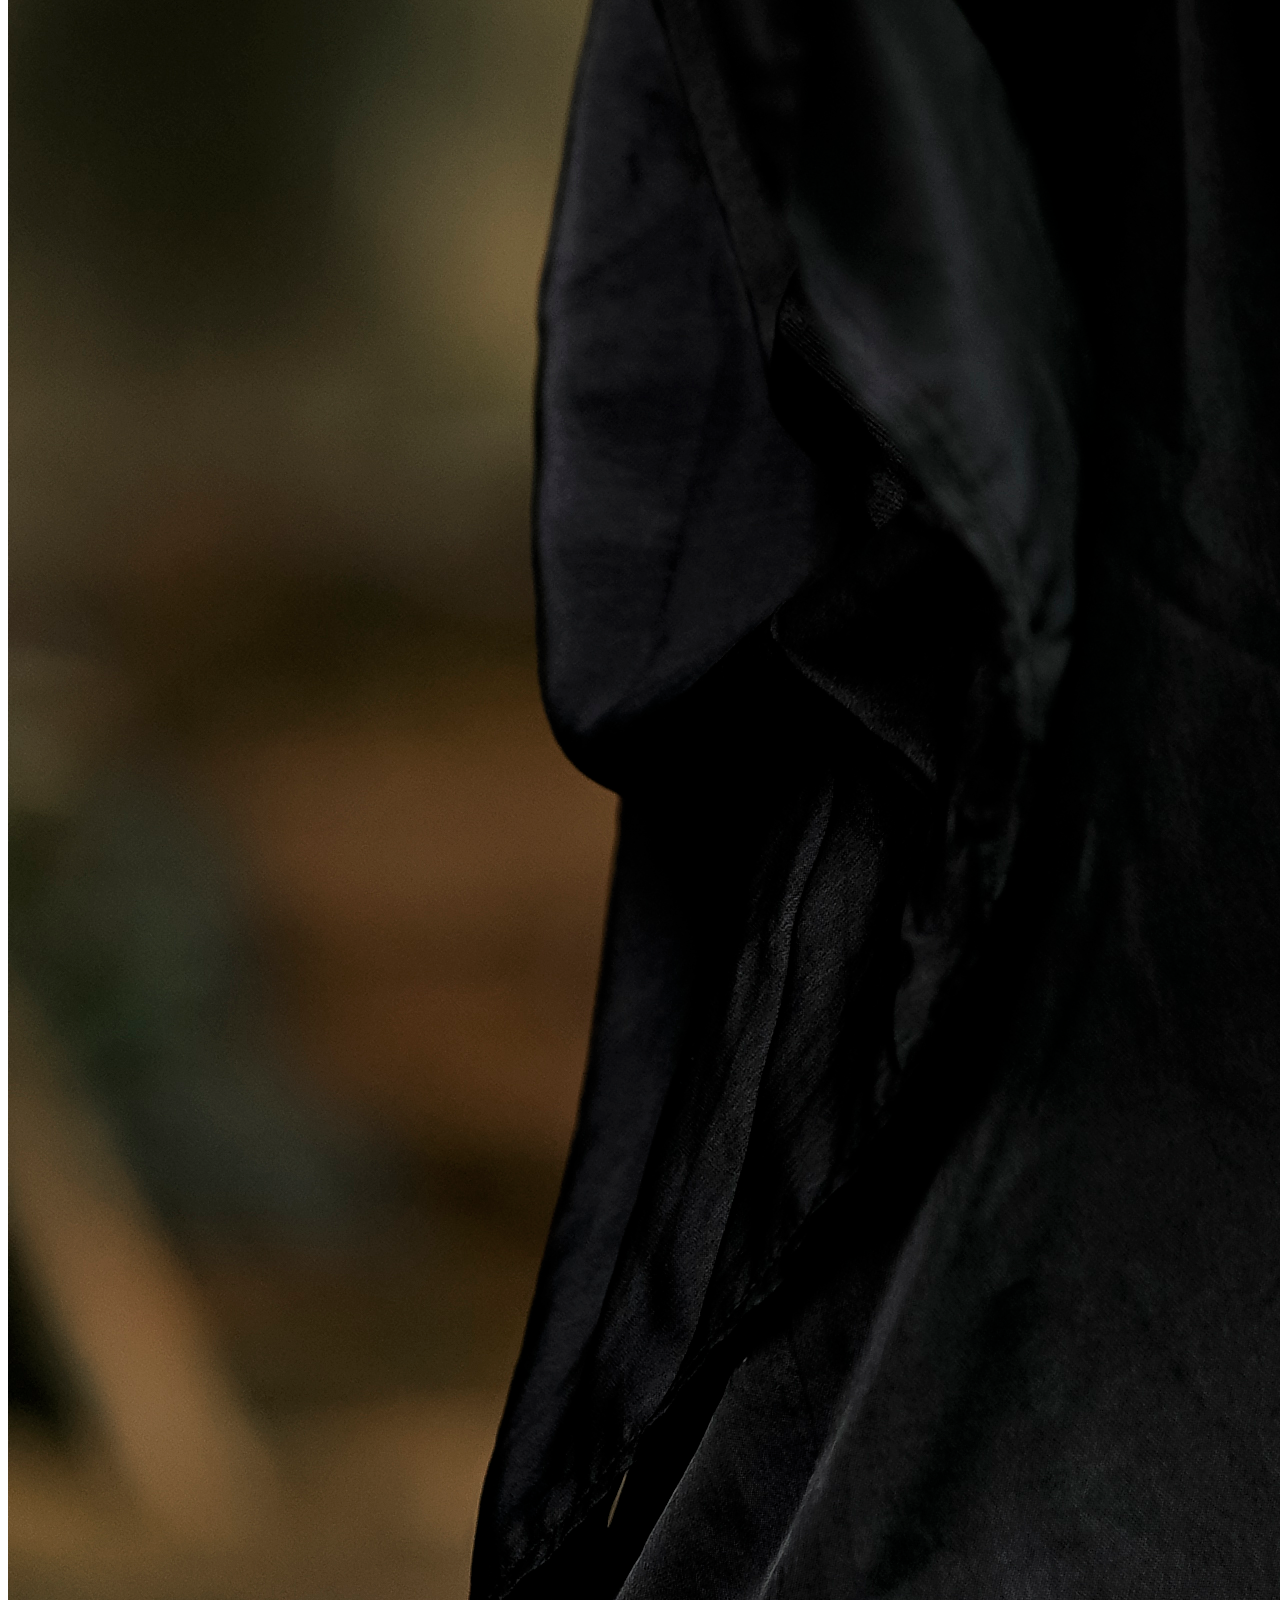
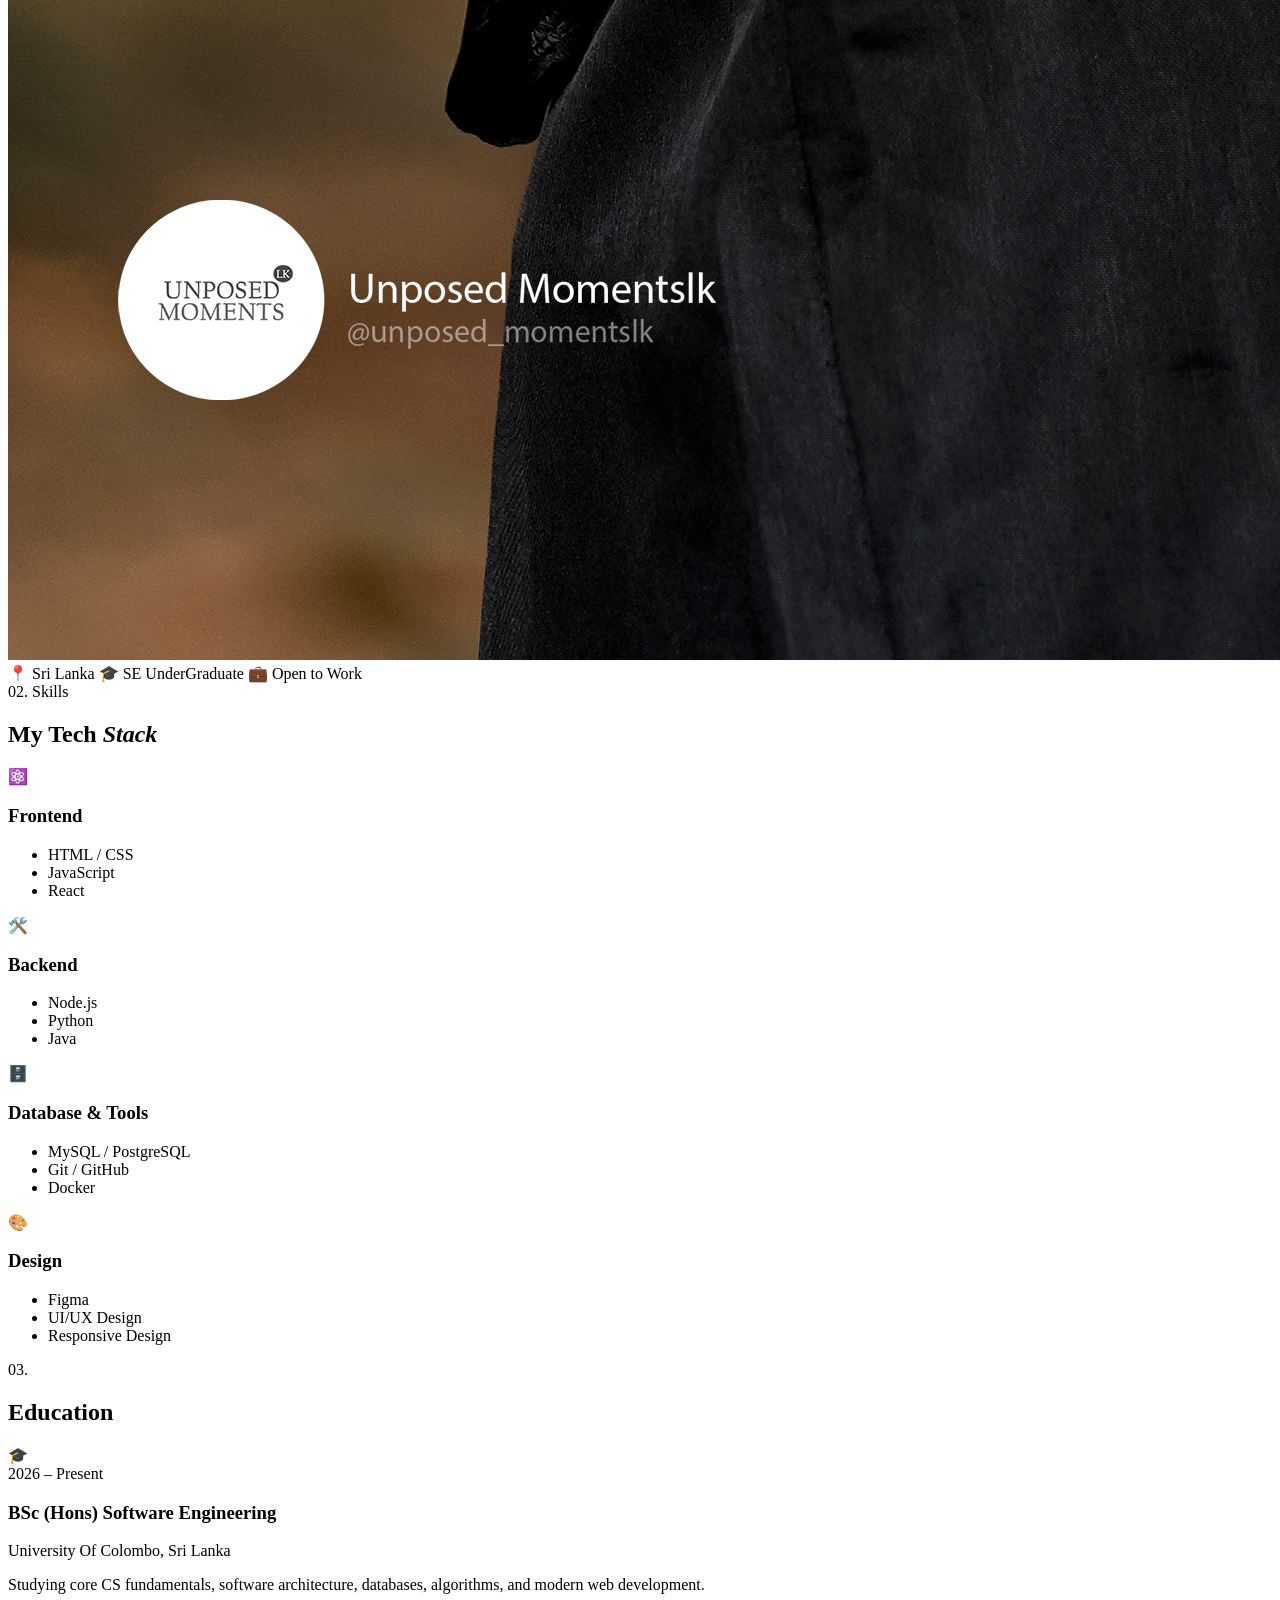
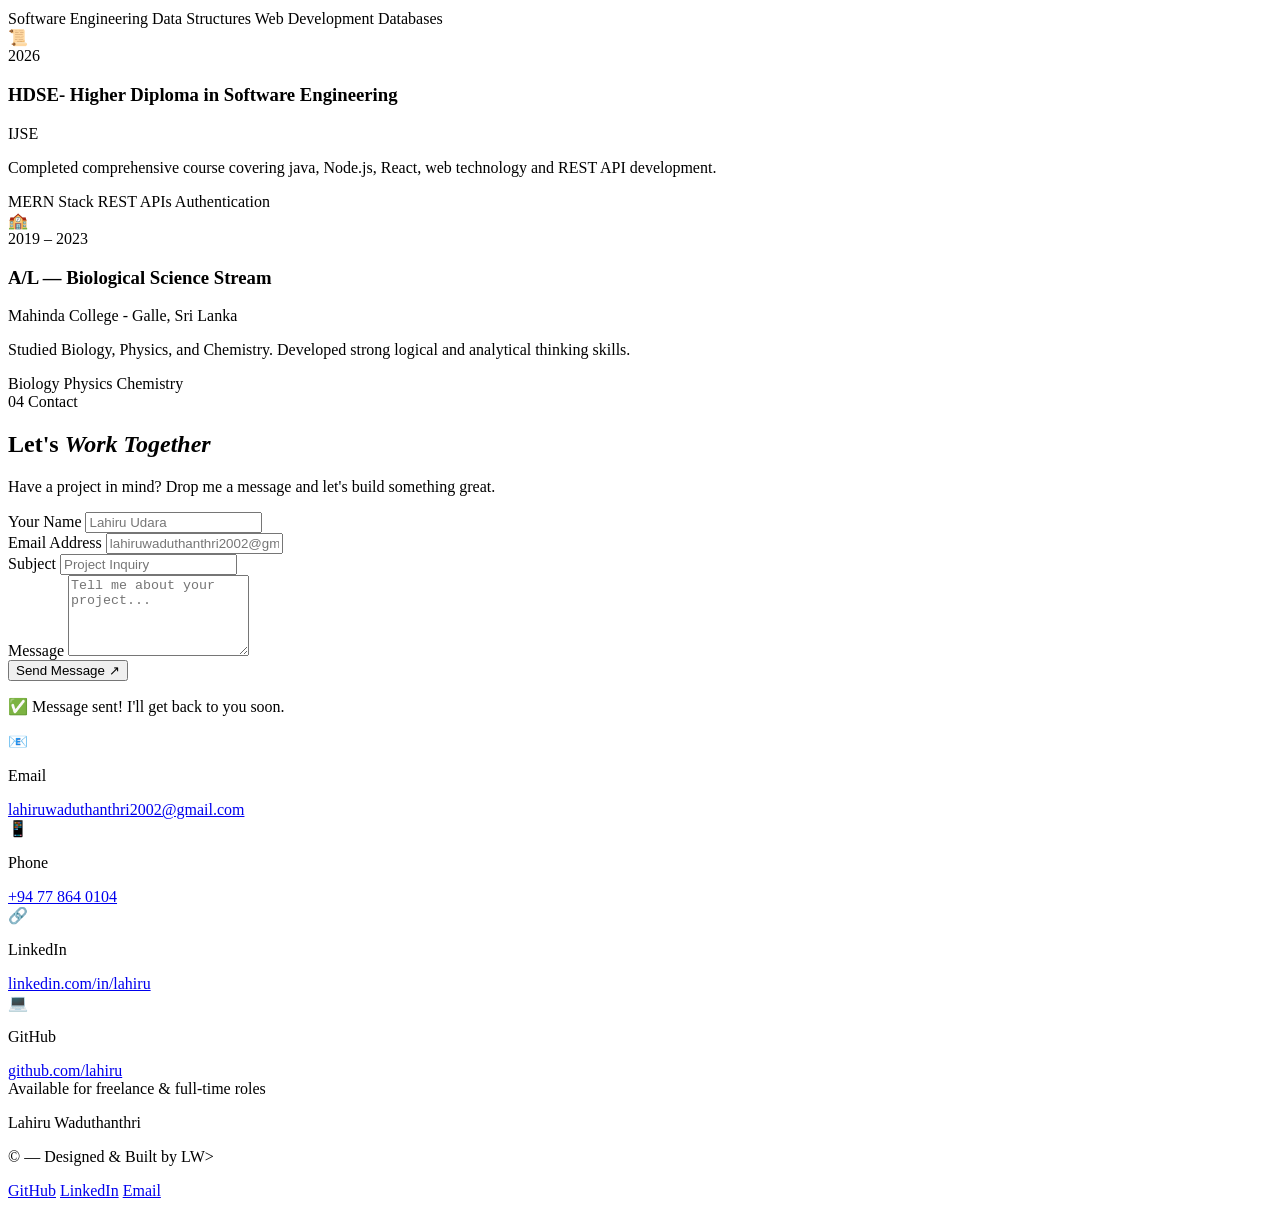
==== commit 00131123: "modifiy my portpolio skills  section" ====
--- a/index.html
+++ b/index.html
@@ -224,40 +224,37 @@
     <section id="skills">
       <div class="section-inner">
         <div class="section-label reveal">
-          <span class="label-num">02</span>
+          <span class="label-num">02.</span>
           <span class="label-text">Skills</span>
+          <div class="label-line"></div>
         </div>
         <h2 class="section-title reveal">My Tech <em>Stack</em></h2>
 
         <div class="skills-grid">
-
-          <!-- Frontend tech  -->
           <div class="skill-card reveal">
             <div class="skill-card-header">
               <span class="skill-icon">⚛️</span>
               <h3>Frontend</h3>
             </div>
             <ul class="skill-list">
-              <li><span class="skill-name">HTML </span><span class="skill-bar"><span style="--w:95%"></span></span></li>
-              <li><span class="skill-name">CSS </span><span class="skill-bar"><span style="--w:90"></span></span></li>
-              <li><span class="skill-name">JavaScript</span><span class="skill-bar"><span style="--w:80"></span></span></li>
+              <li><span class="skill-name">HTML / CSS</span><span class="skill-bar"><span style="--w:95%"></span></span></li>
+              <li><span class="skill-name">JavaScript</span><span class="skill-bar"><span style="--w:90%"></span></span></li>
+              <li><span class="skill-name">React</span><span class="skill-bar"><span style="--w:85%"></span></span></li>
             </ul>
           </div>
 
-          <!-- Backend tech-->
           <div class="skill-card reveal">
             <div class="skill-card-header">
               <span class="skill-icon">🛠️</span>
               <h3>Backend</h3>
             </div>
             <ul class="skill-list">
-              <li><span class="skill-name">Java</span><span class="skill-bar"><span style="--w:88%"></span></span></li>
+              <li><span class="skill-name">Node.js</span><span class="skill-bar"><span style="--w:88%"></span></span></li>
               <li><span class="skill-name">Python</span><span class="skill-bar"><span style="--w:82%"></span></span></li>
-              <li><span class="skill-name">PHP</span><span class="skill-bar"><span style="--w:80%"></span></span></li>
+              <li><span class="skill-name">Java</span><span class="skill-bar"><span style="--w:80%"></span></span></li>
             </ul>
           </div>
 
-          <!-- Database & Tools -->
           <div class="skill-card reveal">
             <div class="skill-card-header">
               <span class="skill-icon">🗄️</span>
@@ -267,11 +264,9 @@
               <li><span class="skill-name">MySQL / PostgreSQL</span><span class="skill-bar"><span style="--w:85%"></span></span></li>
               <li><span class="skill-name">Git / GitHub</span><span class="skill-bar"><span style="--w:92%"></span></span></li>
               <li><span class="skill-name">Docker</span><span class="skill-bar"><span style="--w:72%"></span></span></li>
-              <li><span class="skill-name">Linux</span><span class="skill-bar"><span style="--w:78%"></span></span></li>
             </ul>
           </div>
 
-          <!-- Design tech -->
           <div class="skill-card reveal">
             <div class="skill-card-header">
               <span class="skill-icon">🎨</span>
@@ -280,12 +275,9 @@
             <ul class="skill-list">
               <li><span class="skill-name">Figma</span><span class="skill-bar"><span style="--w:85%"></span></span></li>
               <li><span class="skill-name">UI/UX Design</span><span class="skill-bar"><span style="--w:80%"></span></span></li>
-              <li><span class="skill-name">Adobe XD</span><span class="skill-bar"><span style="--w:70%"></span></span></li>
-              <li><span class="skill-name">Canva Design</span><span class="skill-bar"><span style="--w:92%"></span></span></li>
-              <li><span class="skill-name">Photoshop</span><span class="skill-bar"><span style="--w:65%"></span></span></li>
+              <li><span class="skill-name">Responsive Design</span><span class="skill-bar"><span style="--w:92%"></span></span></li>
             </ul>
           </div>
-
         </div>
       </div>
     </section>
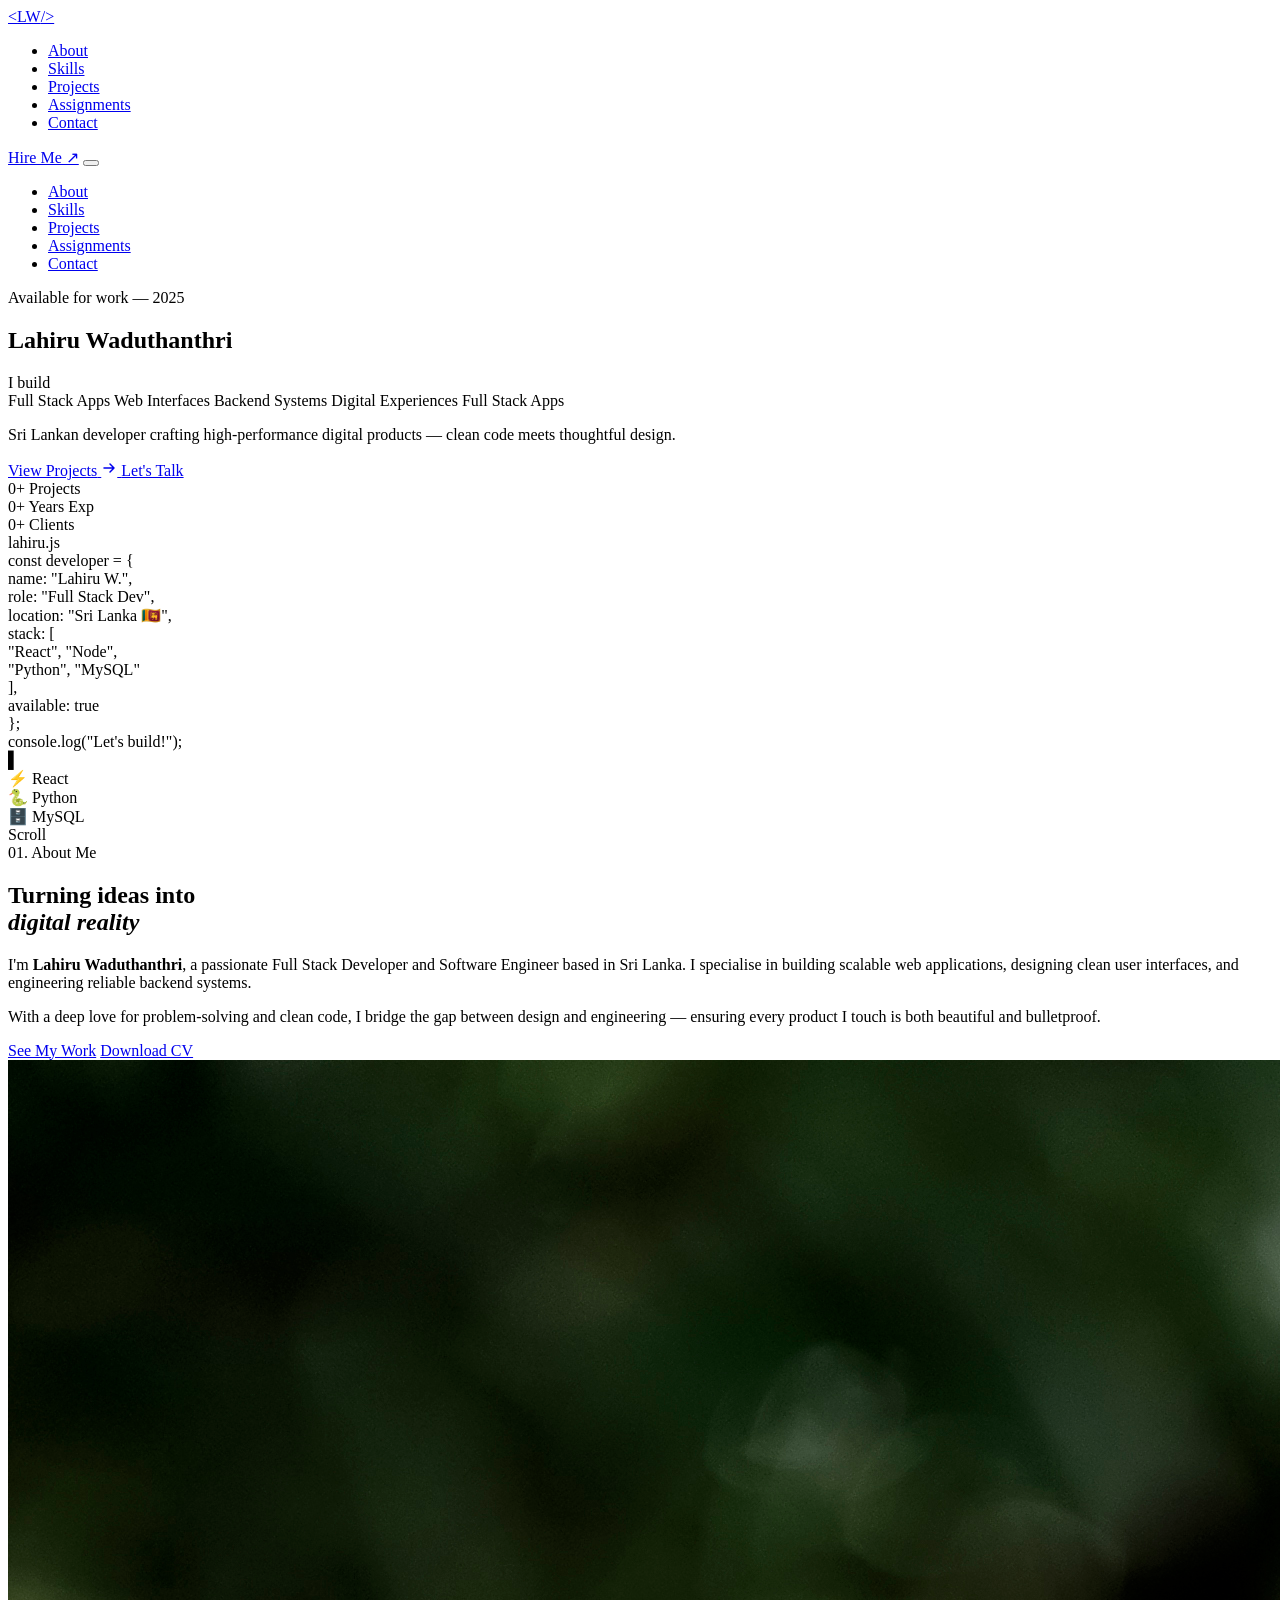
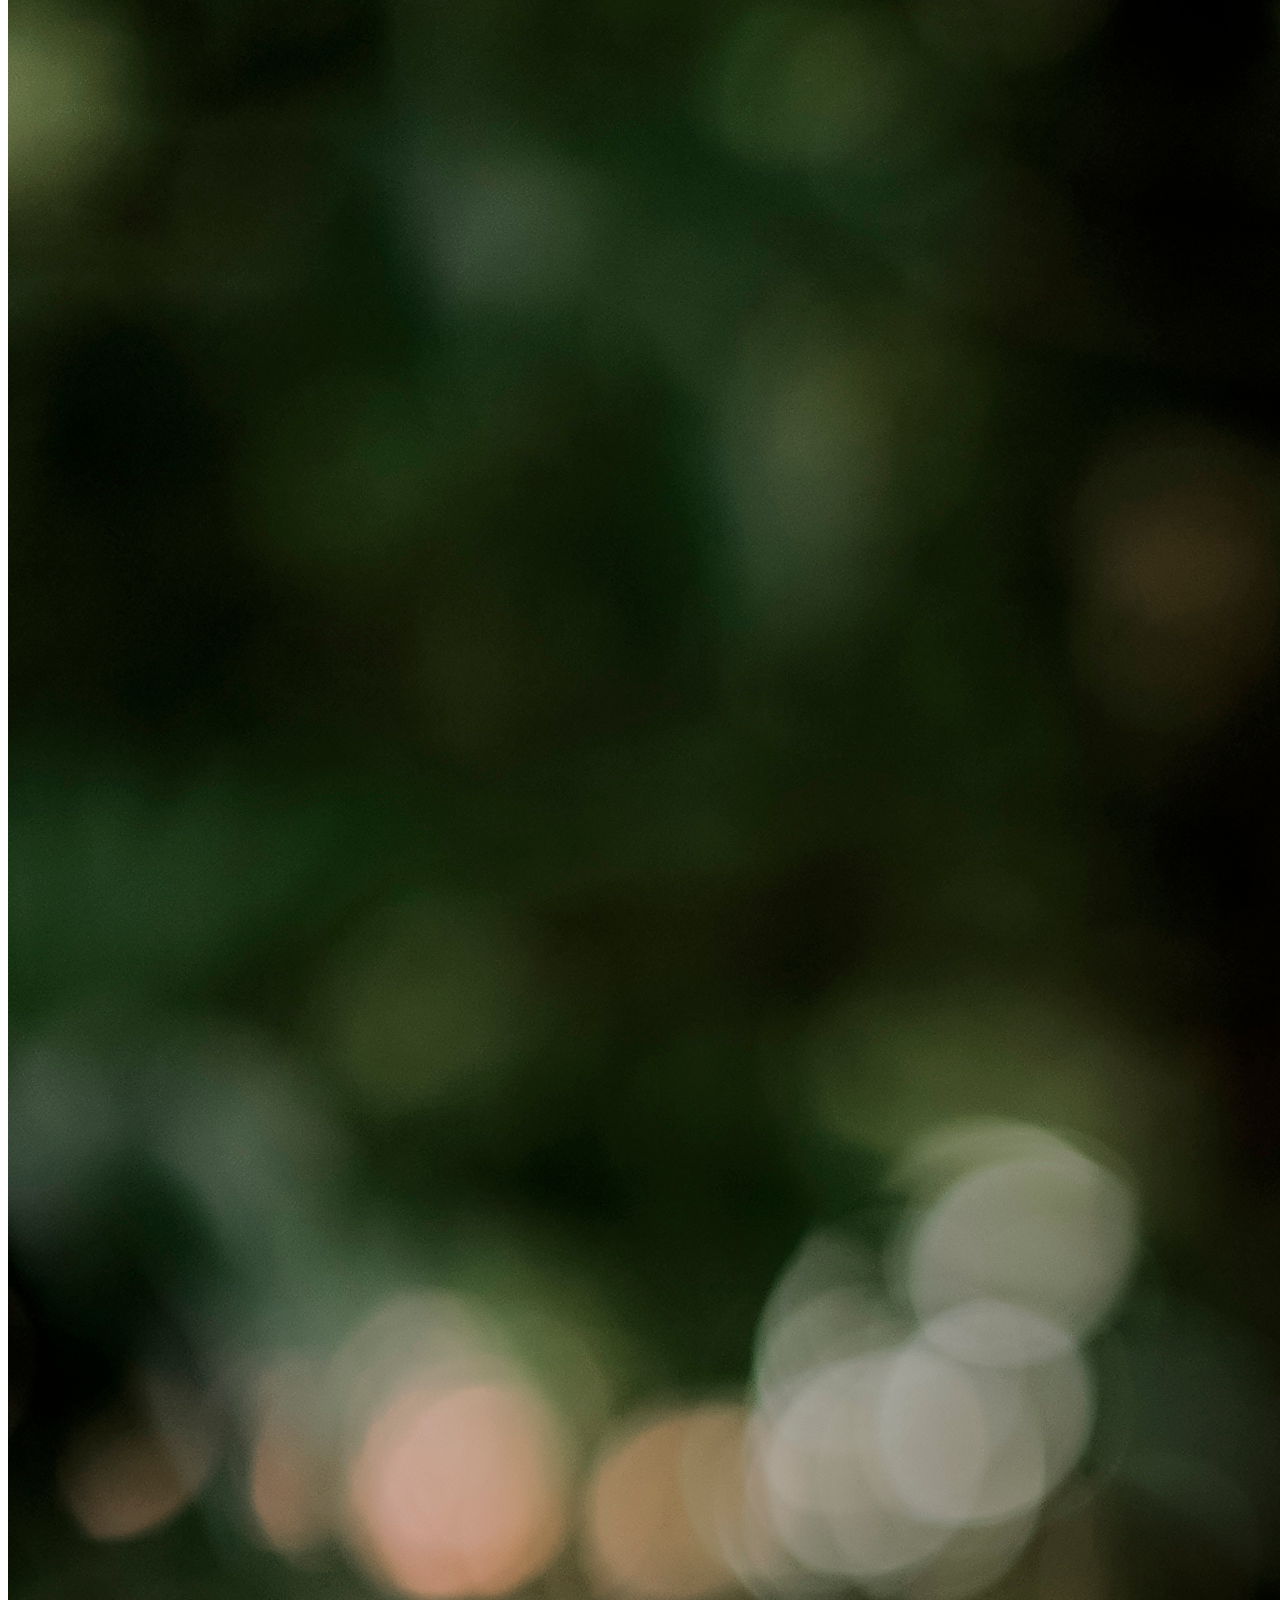
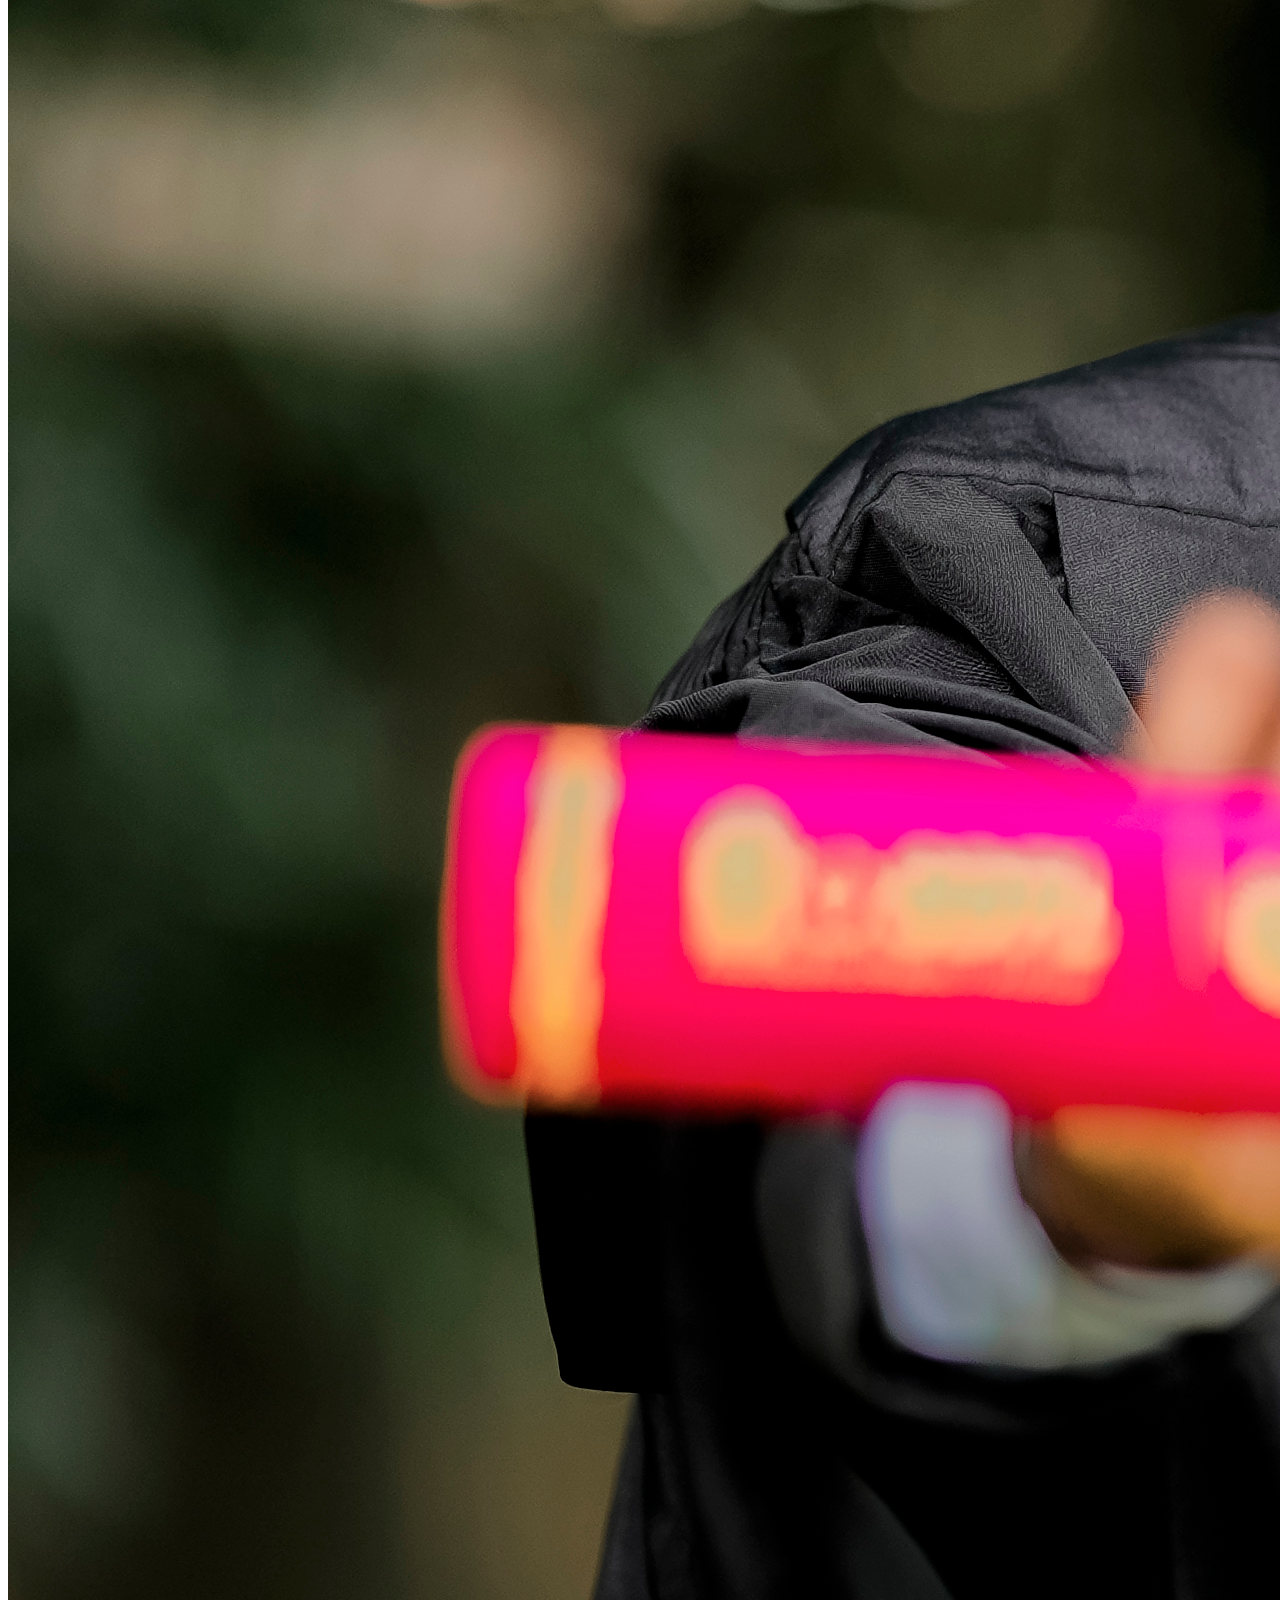
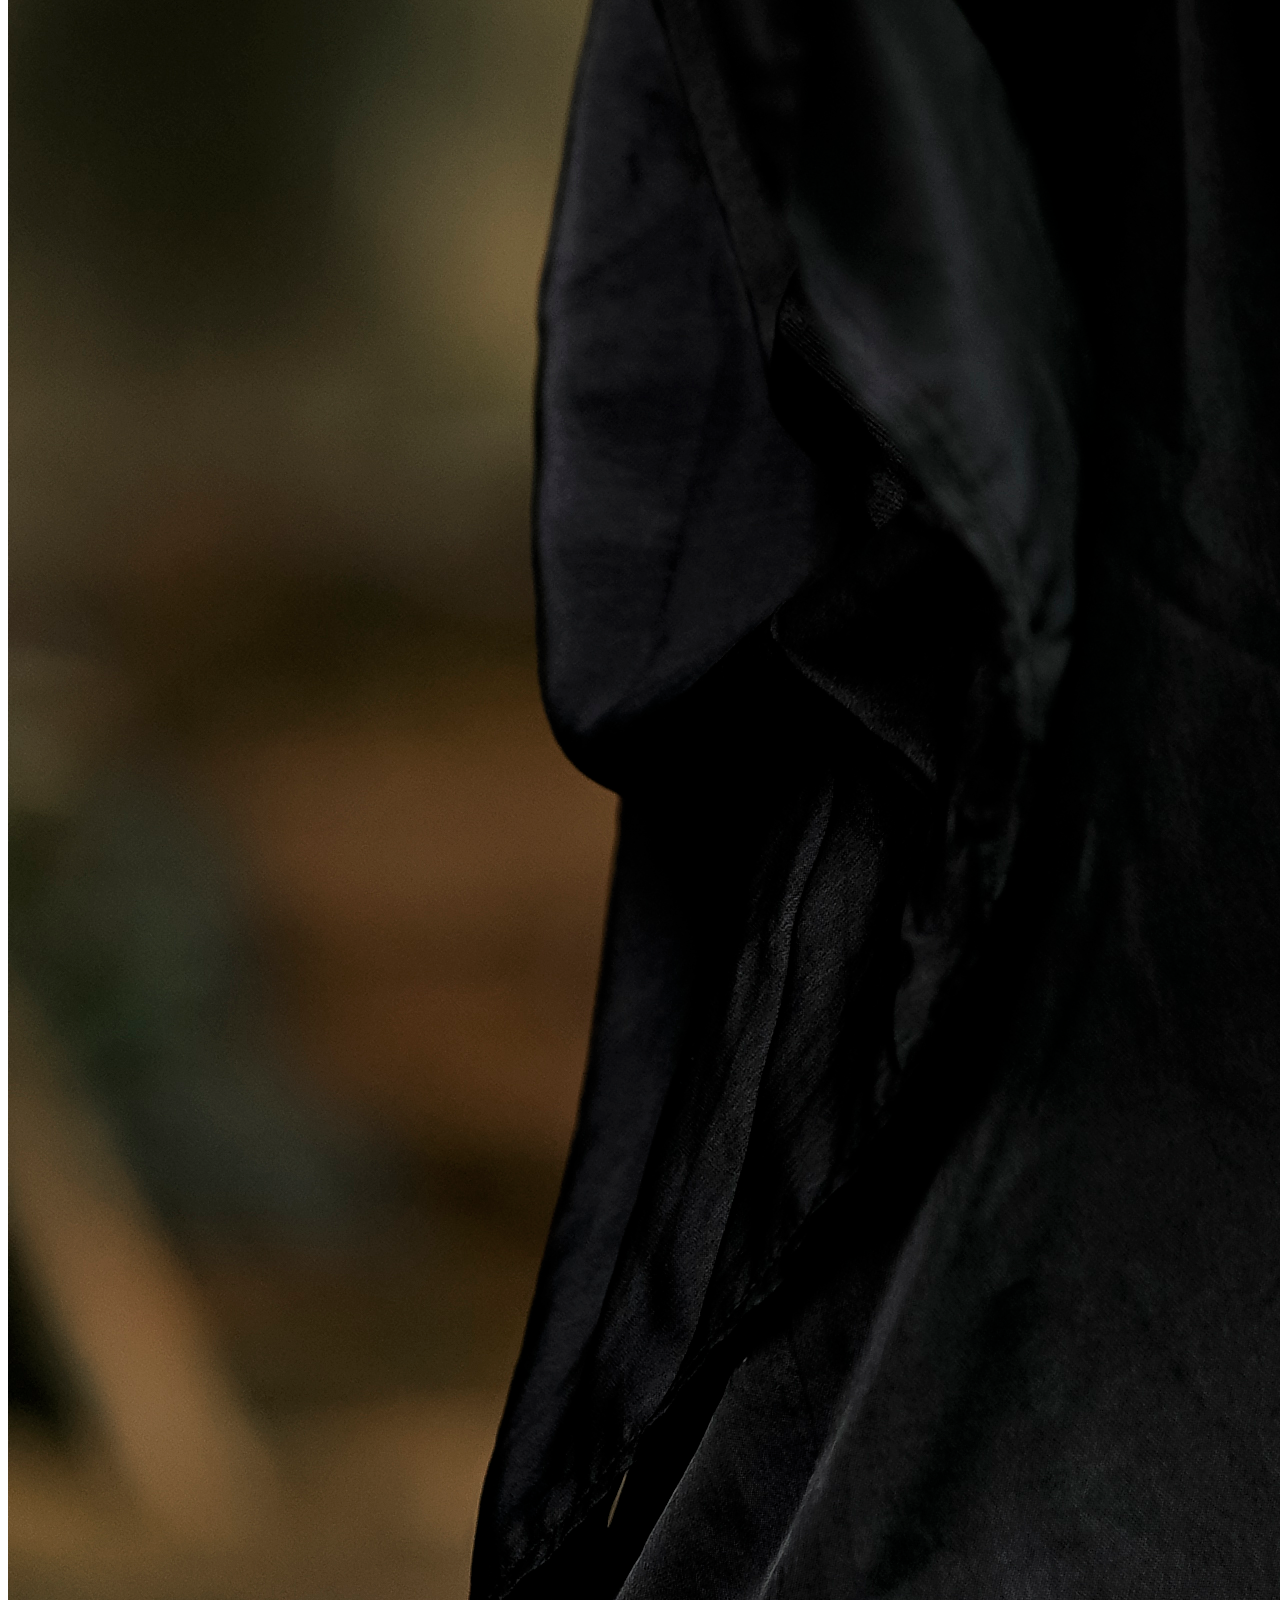
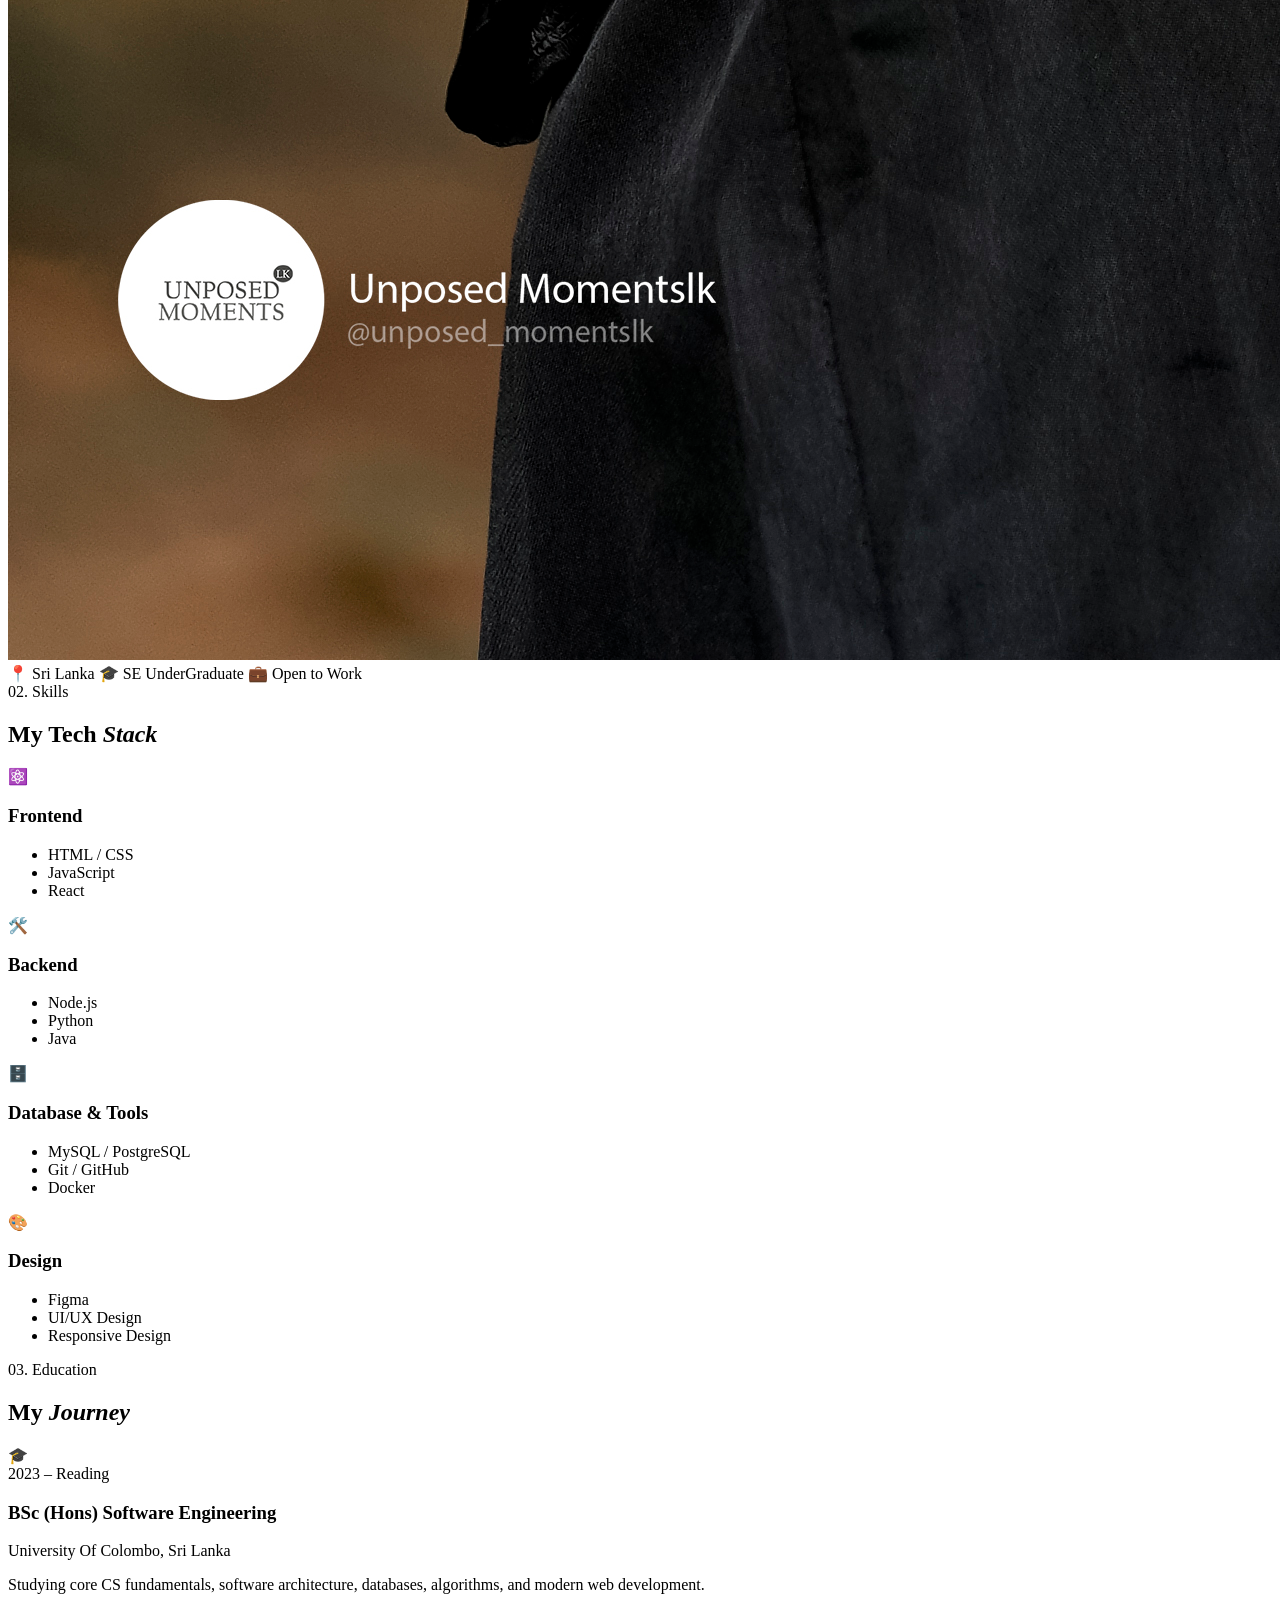
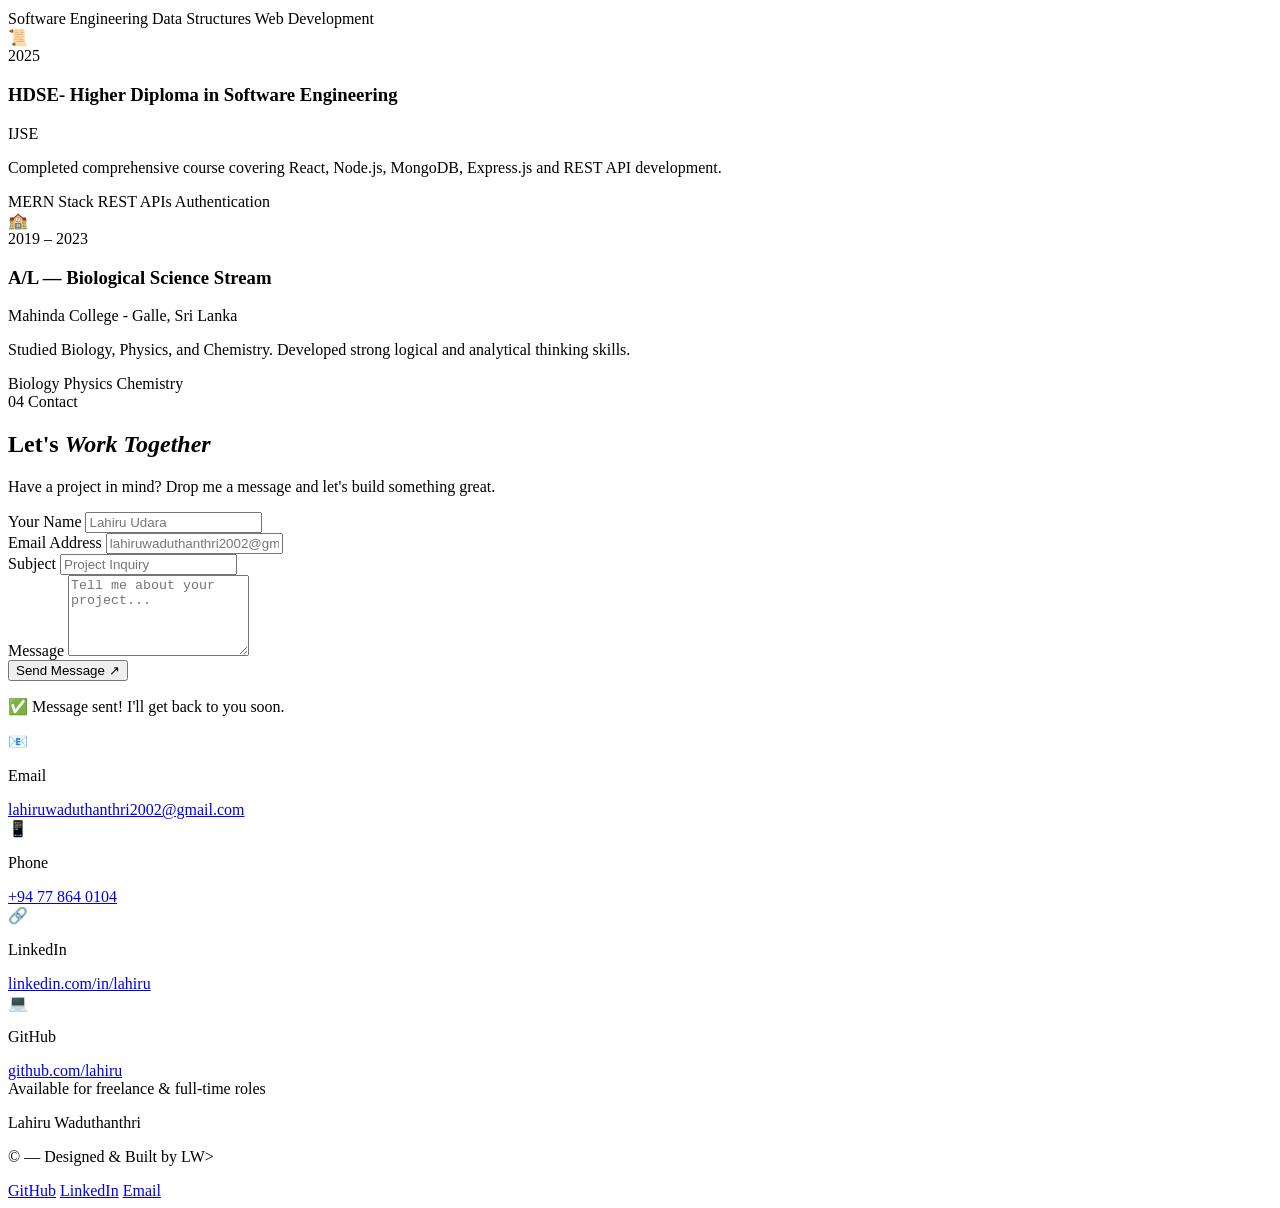
==== commit d64d41be: "modifiy my portpolio seducation section" ====
--- a/index.html
+++ b/index.html
@@ -284,19 +284,19 @@
 
     <!--  Education section-->
     <section id="education">
-      <div class="container">
-        <div class="section-header" data-aos>
-          <span class="section-num">03.</span>
-          <h2 class="section-title">Education</h2>
-          <div class="section-line"></div>
-        </div>
+      <div class="section-inner">
+        <div class="section-label reveal">
+          <span class="label-num">03.</span>
+          <span class="label-text">Education</span>
+          <div class="label-line"></div>
+        </div>
+        <h2 class="section-title reveal">My <em>Journey</em></h2>
 
         <div class="edu-grid">
-
-          <div class="edu-card" data-aos data-aos-delay="100">
+          <div class="edu-card reveal">
             <div class="edu-icon">🎓</div>
             <div class="edu-body">
-              <span class="edu-date">2026 – Present</span>
+              <span class="edu-date">2023 – Reading</span>
               <h3 class="edu-degree">BSc (Hons) Software Engineering</h3>
               <p class="edu-school">University Of Colombo, Sri Lanka</p>
               <p class="edu-desc">Studying core CS fundamentals, software architecture, databases, algorithms, and modern web development.</p>
@@ -304,18 +304,17 @@
                 <span>Software Engineering</span>
                 <span>Data Structures</span>
                 <span>Web Development</span>
-                <span>Databases</span>
-              </div>
-            </div>
-          </div>
-
-          <div class="edu-card" data-aos data-aos-delay="200">
+              </div>
+            </div>
+          </div>
+
+          <div class="edu-card reveal">
             <div class="edu-icon">📜</div>
             <div class="edu-body">
-              <span class="edu-date">2026</span>
+              <span class="edu-date">2025</span>
               <h3 class="edu-degree">HDSE- Higher Diploma in Software Engineering</h3>
               <p class="edu-school">IJSE</p>
-              <p class="edu-desc">Completed comprehensive course covering java, Node.js, React, web technology and REST API development.</p>
+              <p class="edu-desc">Completed comprehensive course covering React, Node.js, MongoDB, Express.js and REST API development.</p>
               <div class="edu-tags">
                 <span>MERN Stack</span>
                 <span>REST APIs</span>
@@ -324,7 +323,7 @@
             </div>
           </div>
 
-          <div class="edu-card" data-aos data-aos-delay="300">
+          <div class="edu-card reveal">
             <div class="edu-icon">🏫</div>
             <div class="edu-body">
               <span class="edu-date">2019 – 2023</span>
@@ -340,6 +339,7 @@
           </div>
         </div>
       </div>
+    </section>
 
 <!--      <div class="edu-card" data-aos data-aos-delay="300">-->
 <!--        <div class="edu-icon">🏫</div>-->
@@ -358,7 +358,7 @@
 <!--      </div>-->
 <!--      </div>-->
 <!--      </div>-->
-    </section>
+
 
     <!-- Contact section -->
     <section id="contact">
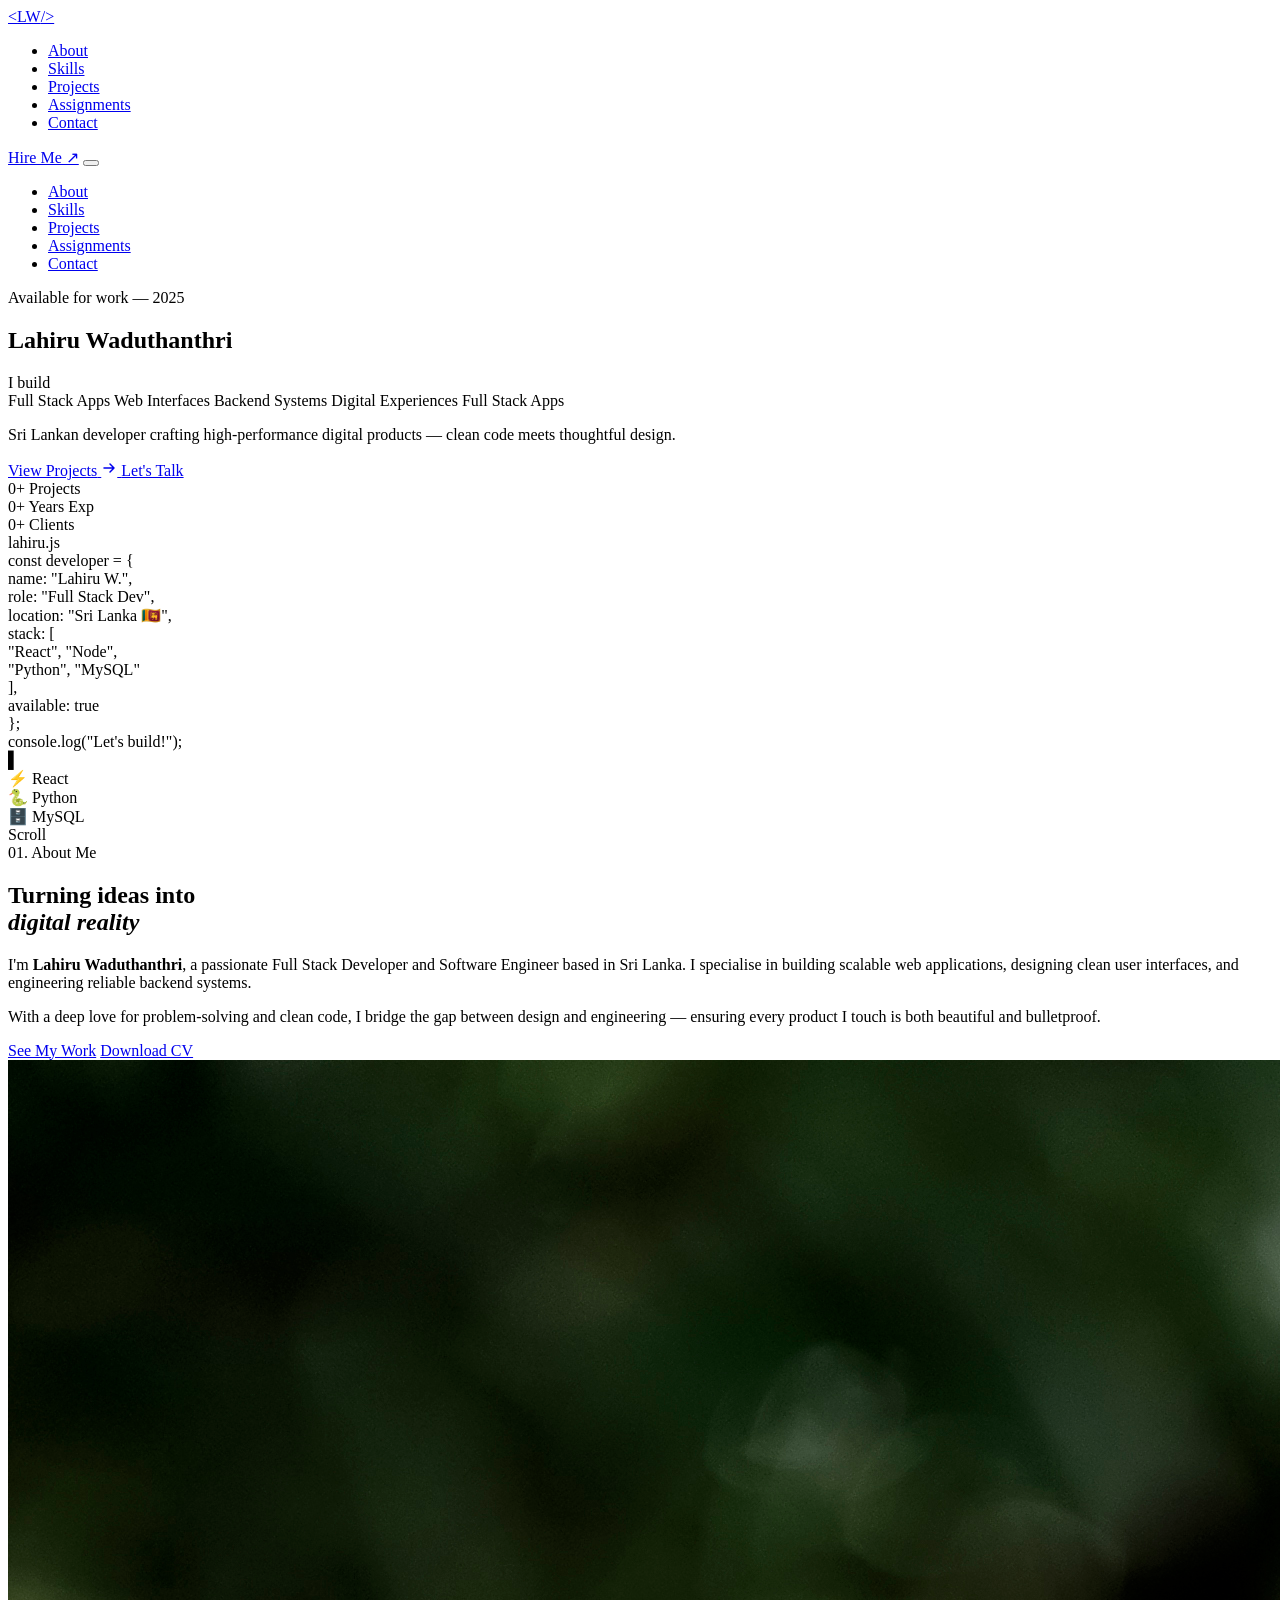
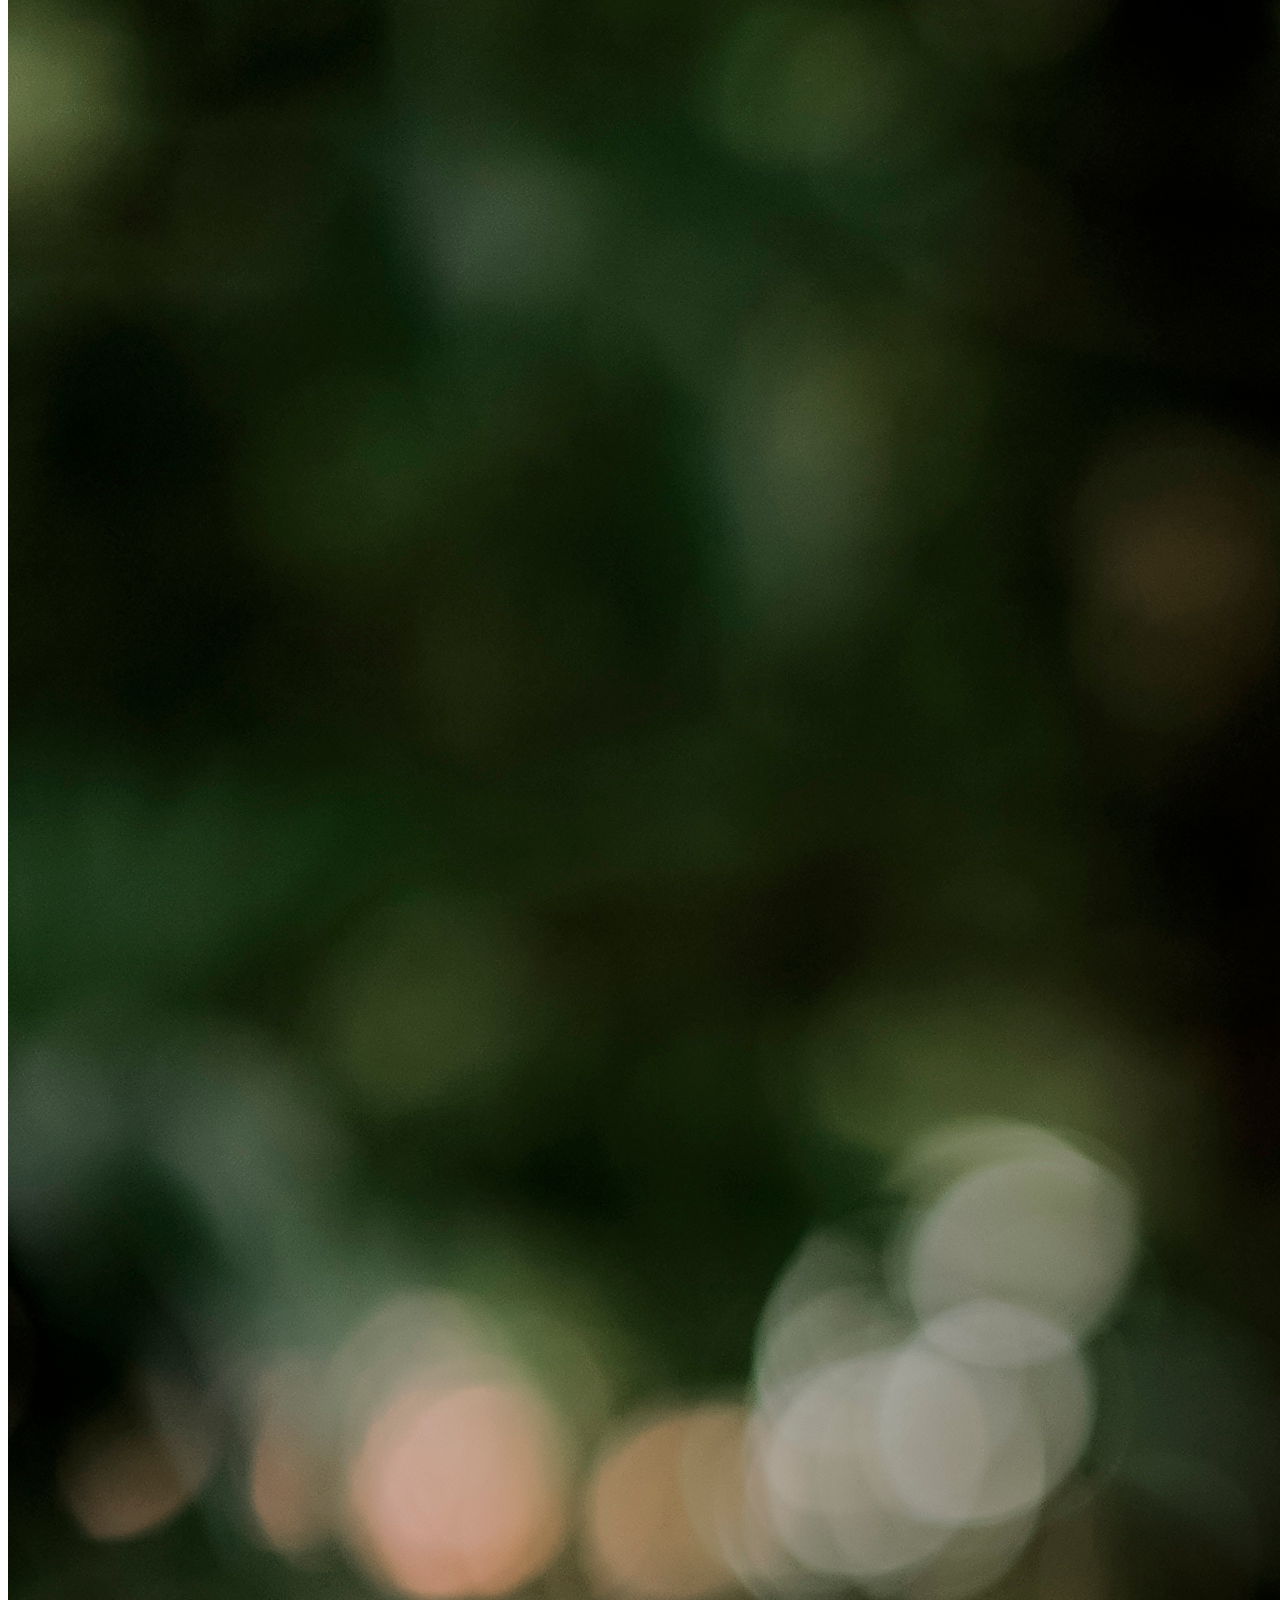
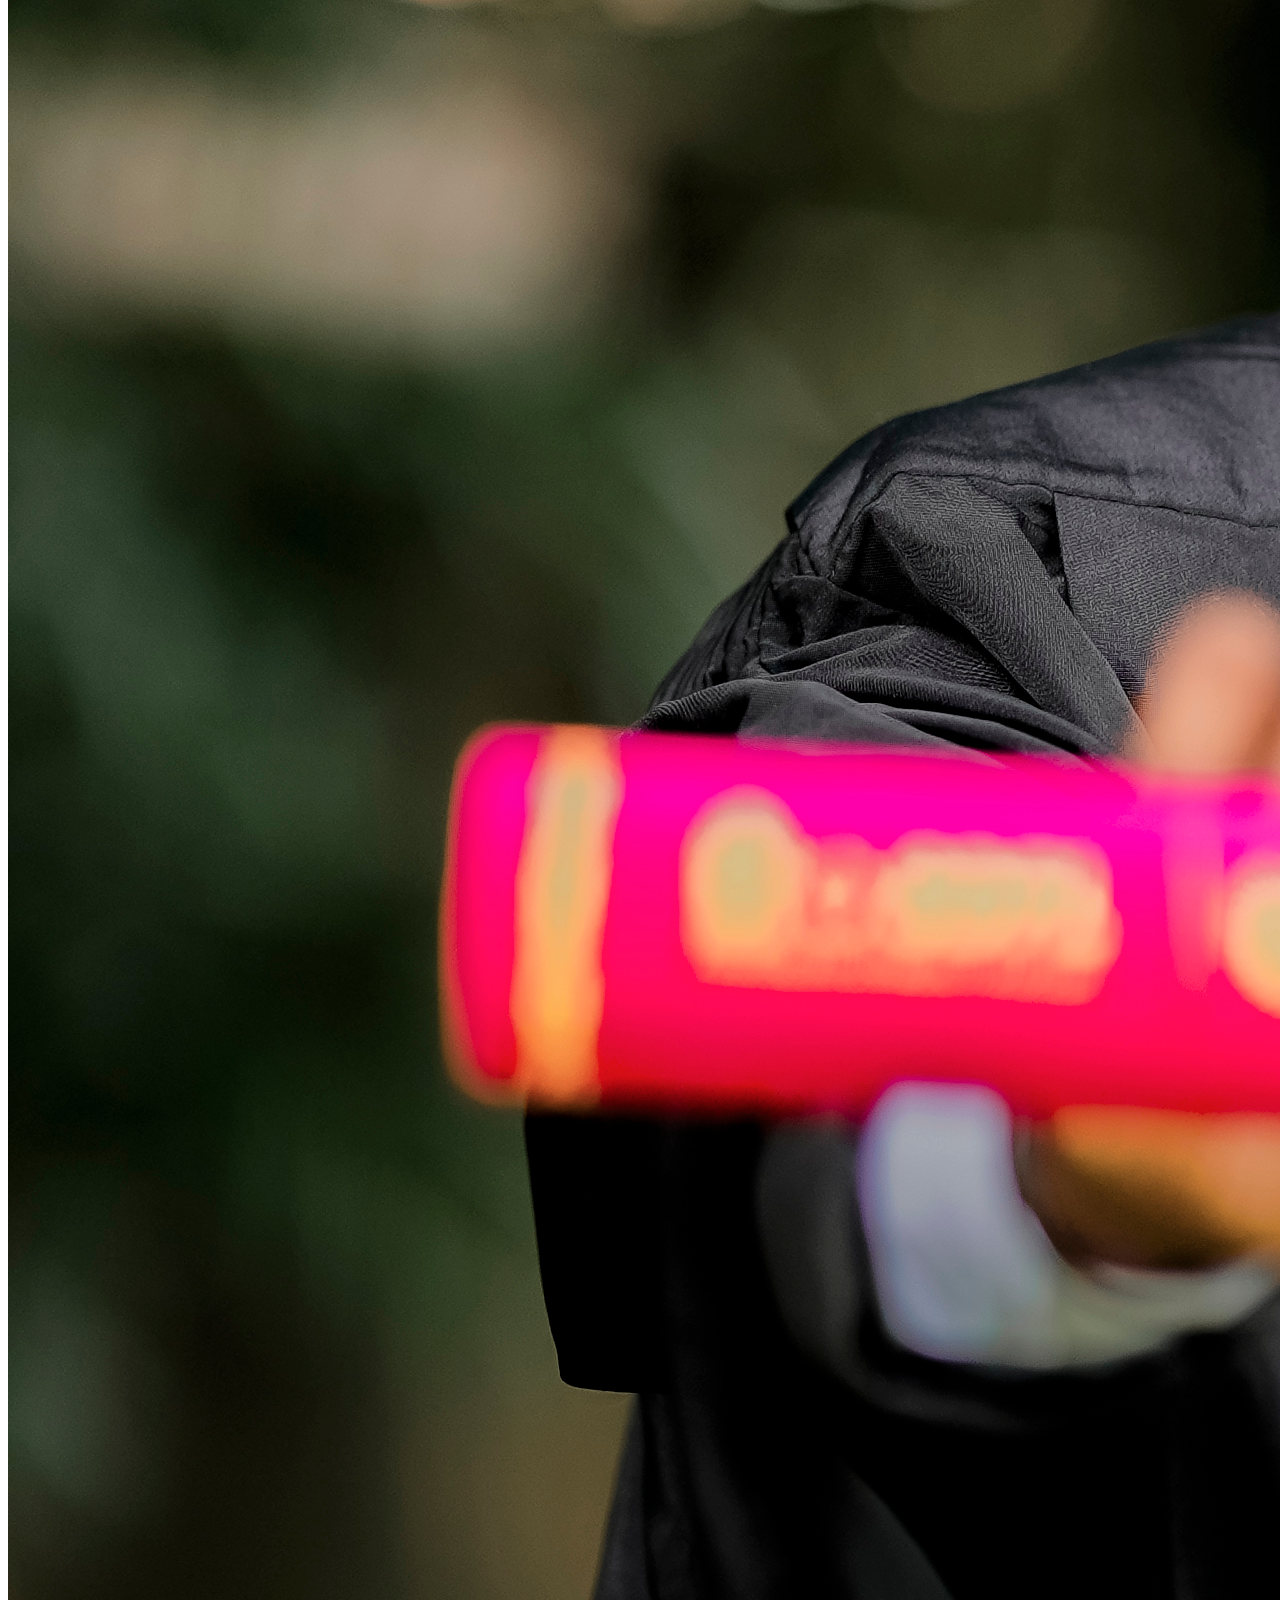
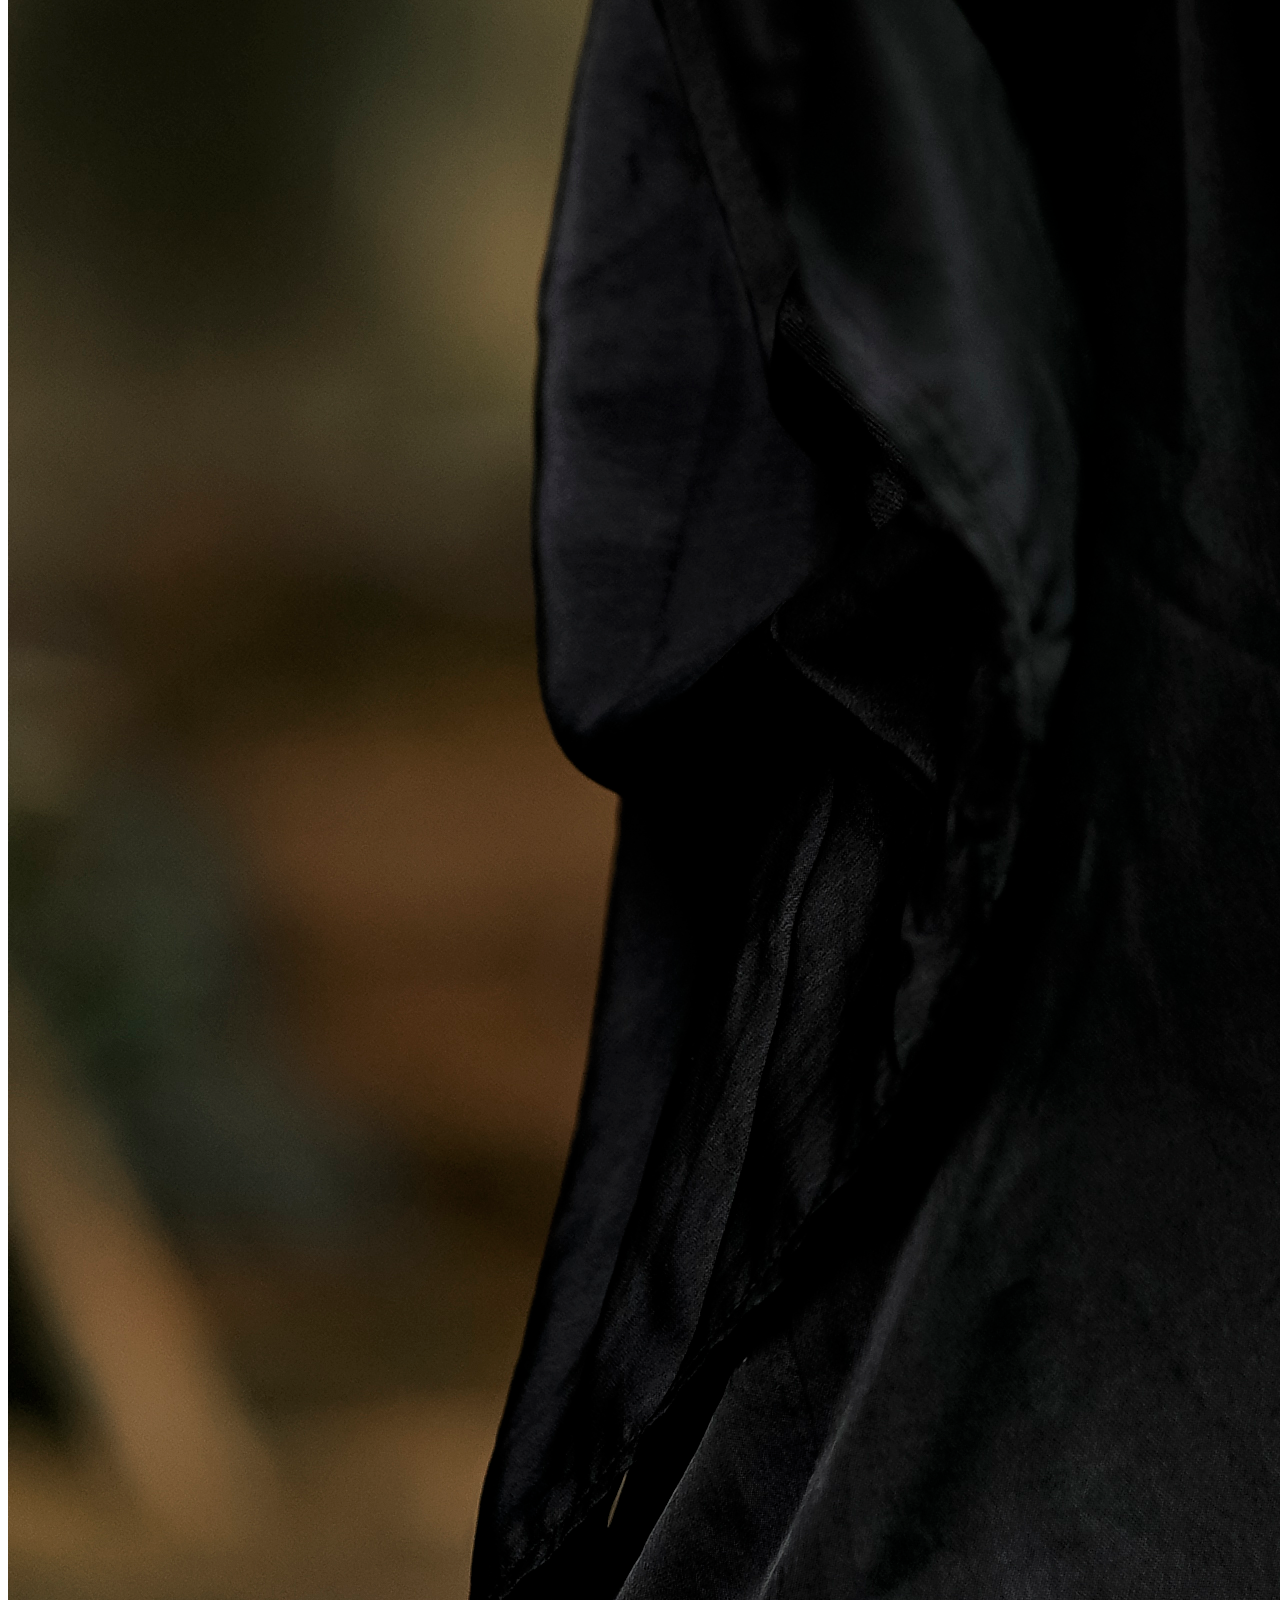
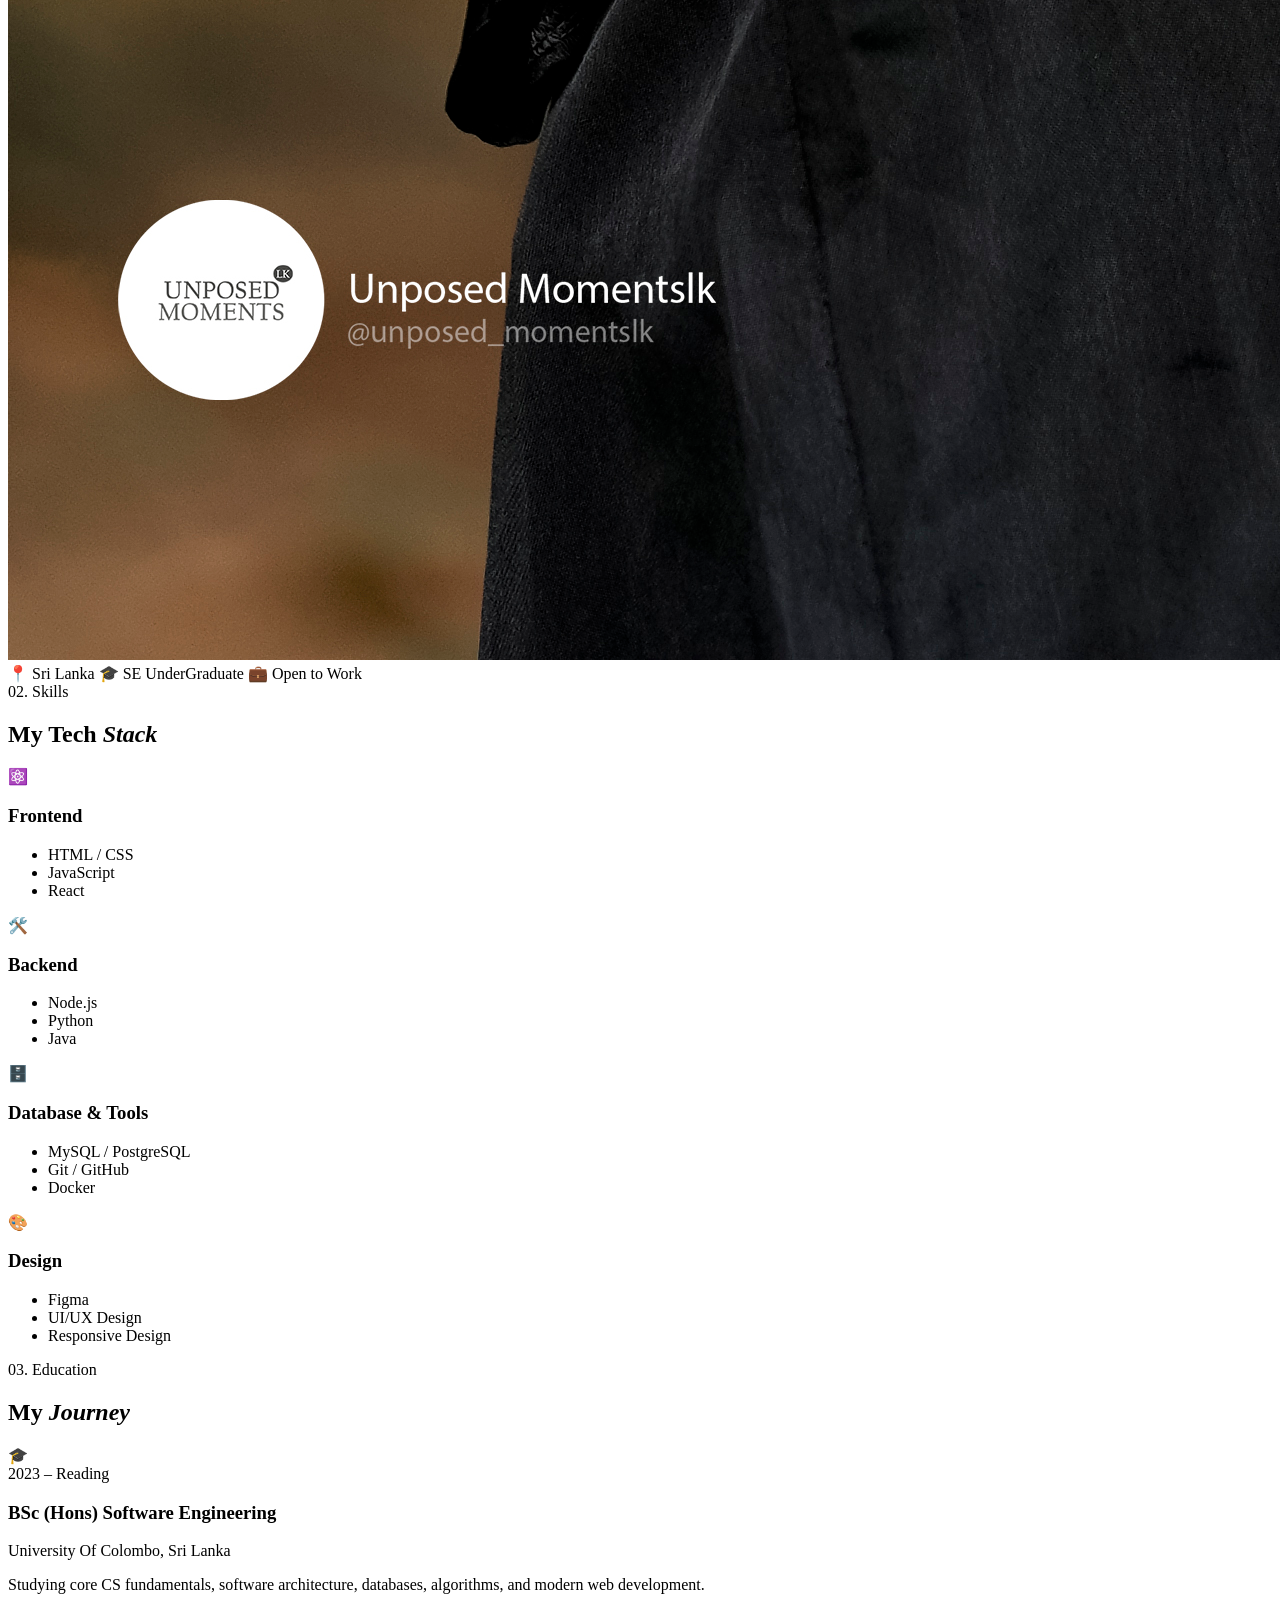
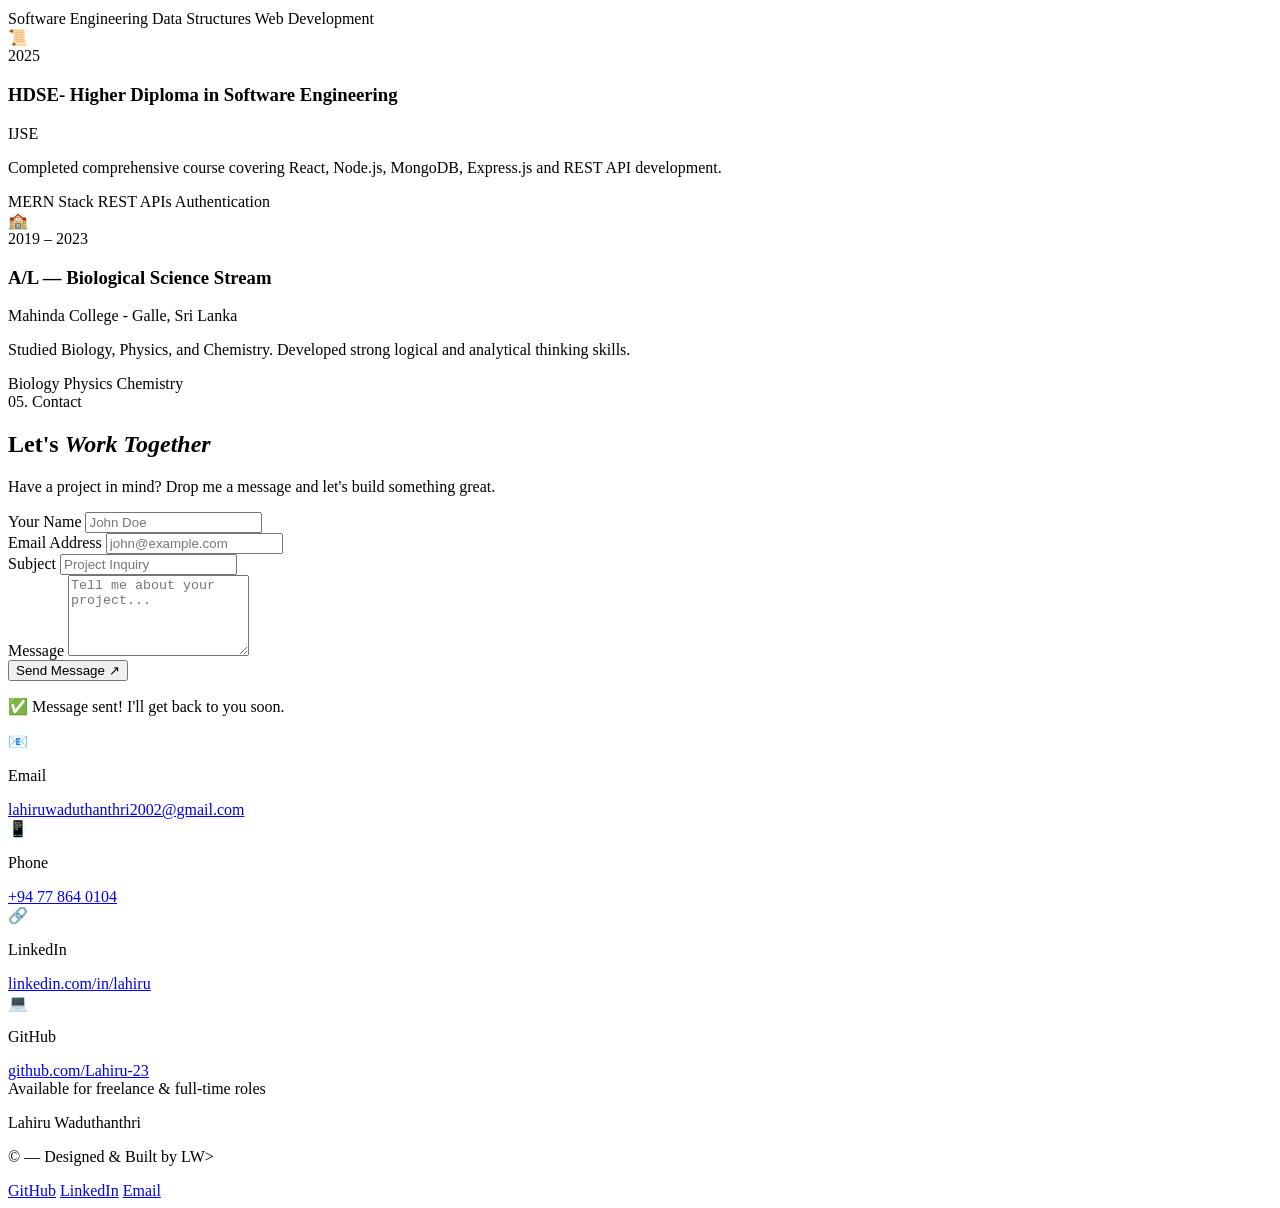
==== commit b4deff2e: "modifiy my portpolio contact section" ====
--- a/index.html
+++ b/index.html
@@ -364,22 +364,24 @@
     <section id="contact">
       <div class="section-inner">
         <div class="section-label reveal">
-          <span class="label-num">04</span>
+          <span class="label-num">05.</span>
           <span class="label-text">Contact</span>
+          <div class="label-line"></div>
         </div>
         <h2 class="section-title reveal">Let's <em>Work Together</em></h2>
         <p class="contact-sub reveal">Have a project in mind? Drop me a message and let's build something great.</p>
 
         <div class="contact-grid">
-
           <form class="contact-form reveal" id="contactForm">
-            <div class="form-group">
-              <label for="name">Your Name</label>
-              <input type="text" id="name" name="name" placeholder="Lahiru Udara" required />
-            </div>
-            <div class="form-group">
-              <label for="email">Email Address</label>
-              <input type="email" id="email" name="email" placeholder="lahiruwaduthanthri2002@gmail.com" required />
+            <div class="form-row">
+              <div class="form-group">
+                <label for="name">Your Name</label>
+                <input type="text" id="name" name="name" placeholder="John Doe" required />
+              </div>
+              <div class="form-group">
+                <label for="email">Email Address</label>
+                <input type="email" id="email" name="email" placeholder="john@example.com" required />
+              </div>
             </div>
             <div class="form-group">
               <label for="subject">Subject</label>
@@ -405,7 +407,6 @@
               <span class="contact-icon">📱</span>
               <div>
                 <p class="contact-label">Phone</p>
-
                 <a href="tel:+94778640104" class="contact-value">+94 77 864 0104</a>
               </div>
             </div>
@@ -420,18 +421,18 @@
               <span class="contact-icon">💻</span>
               <div>
                 <p class="contact-label">GitHub</p>
-                <a href="https://github.com/Lahiru-23" target="_blank" class="contact-value">github.com/lahiru</a>
-              </div>
-            </div>
-
+                <a href="https://github.com/Lahiru-23" target="_blank" class="contact-value">github.com/Lahiru-23</a>
+              </div>
+            </div>
             <div class="availability-badge">
               <span class="avail-dot"></span>
-              Available for freelance & full-time roles
+              Available for freelance &amp; full-time roles
             </div>
           </div>
         </div>
       </div>
     </section>
+
 
     <!-- Footer section -->
     <footer>
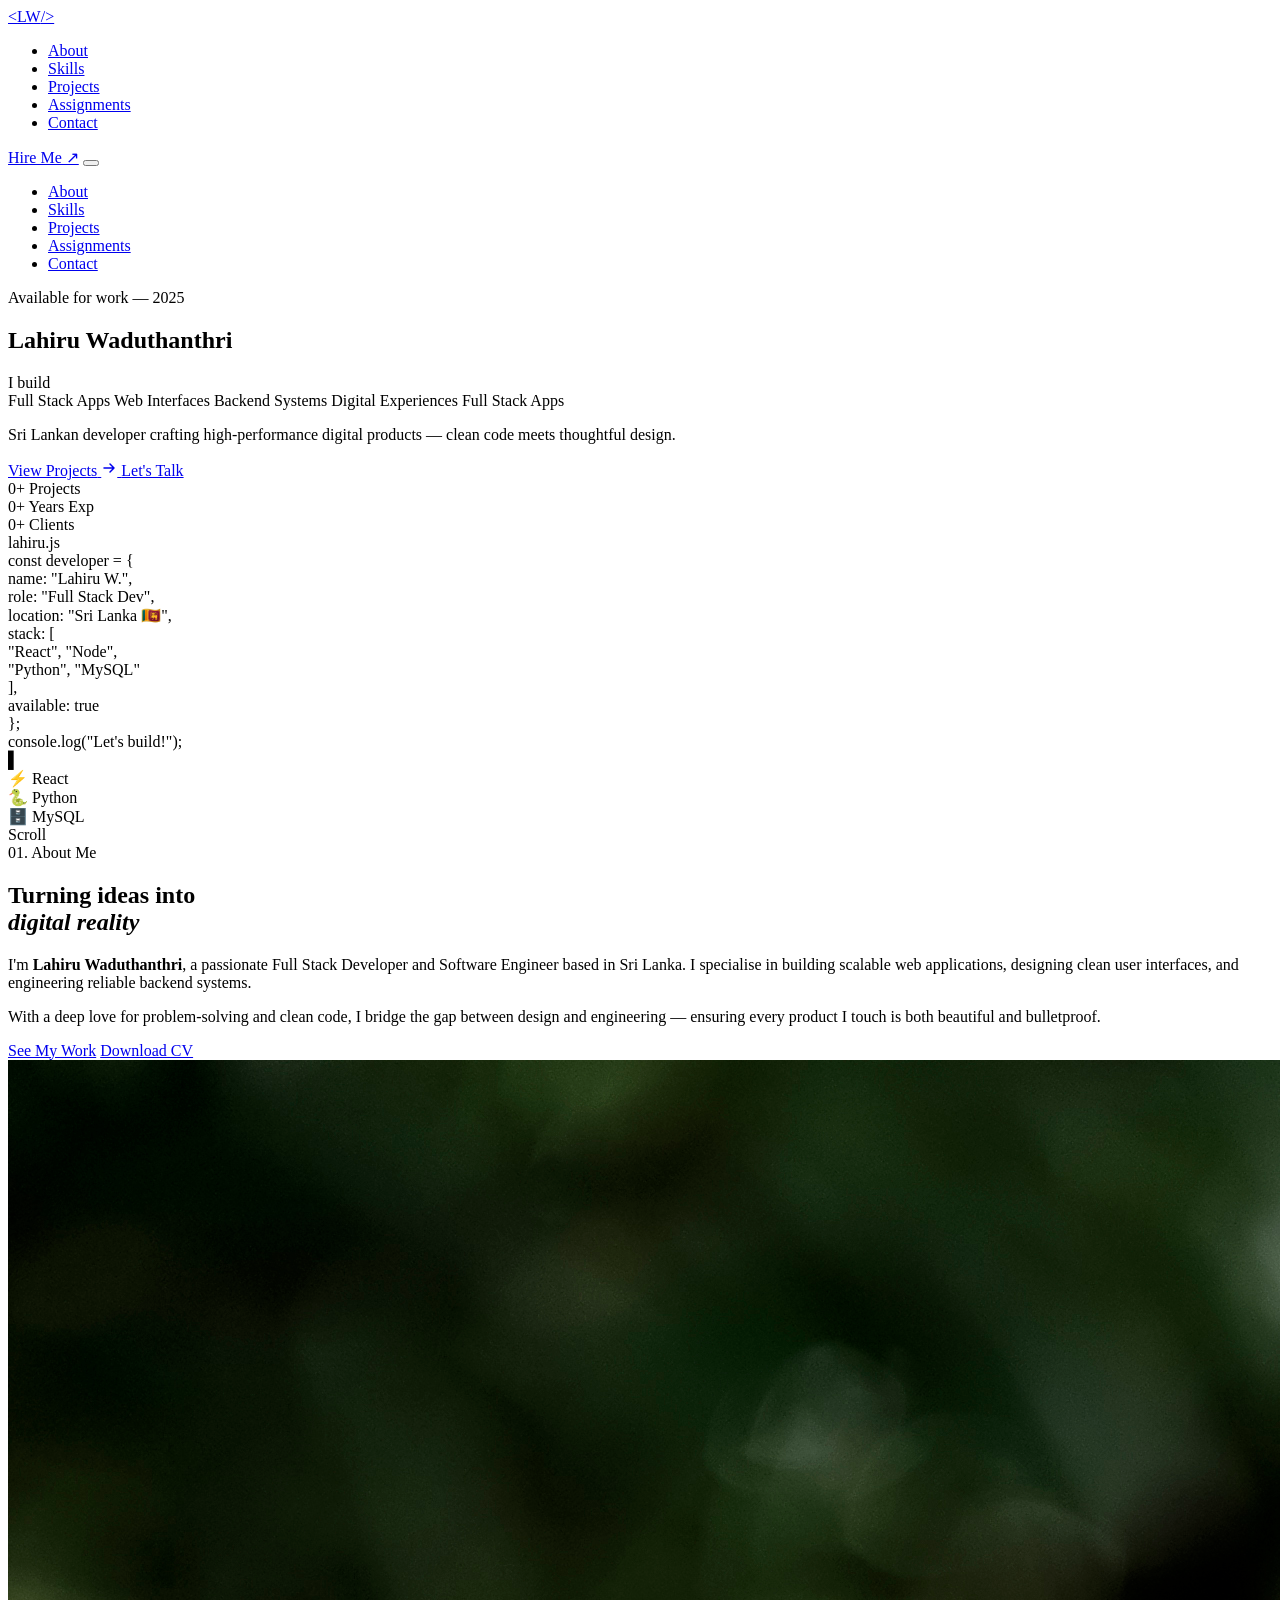
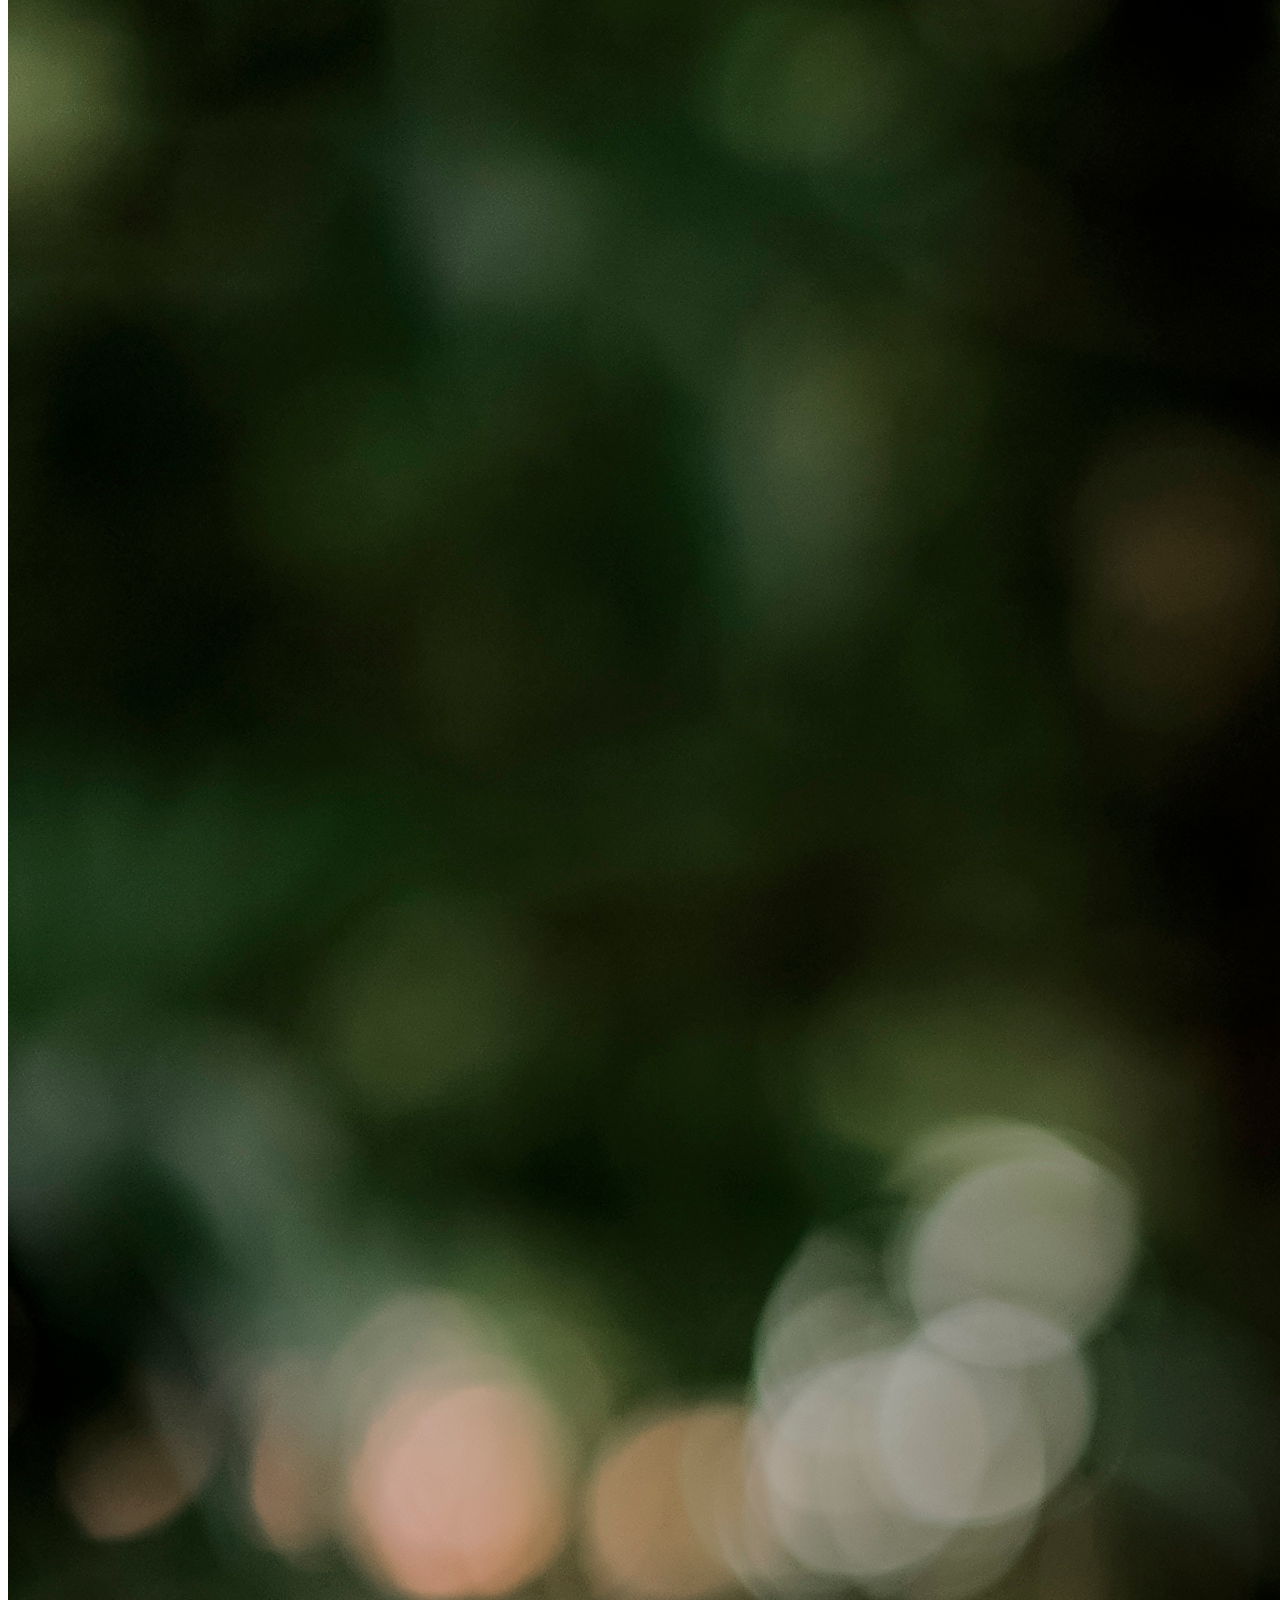
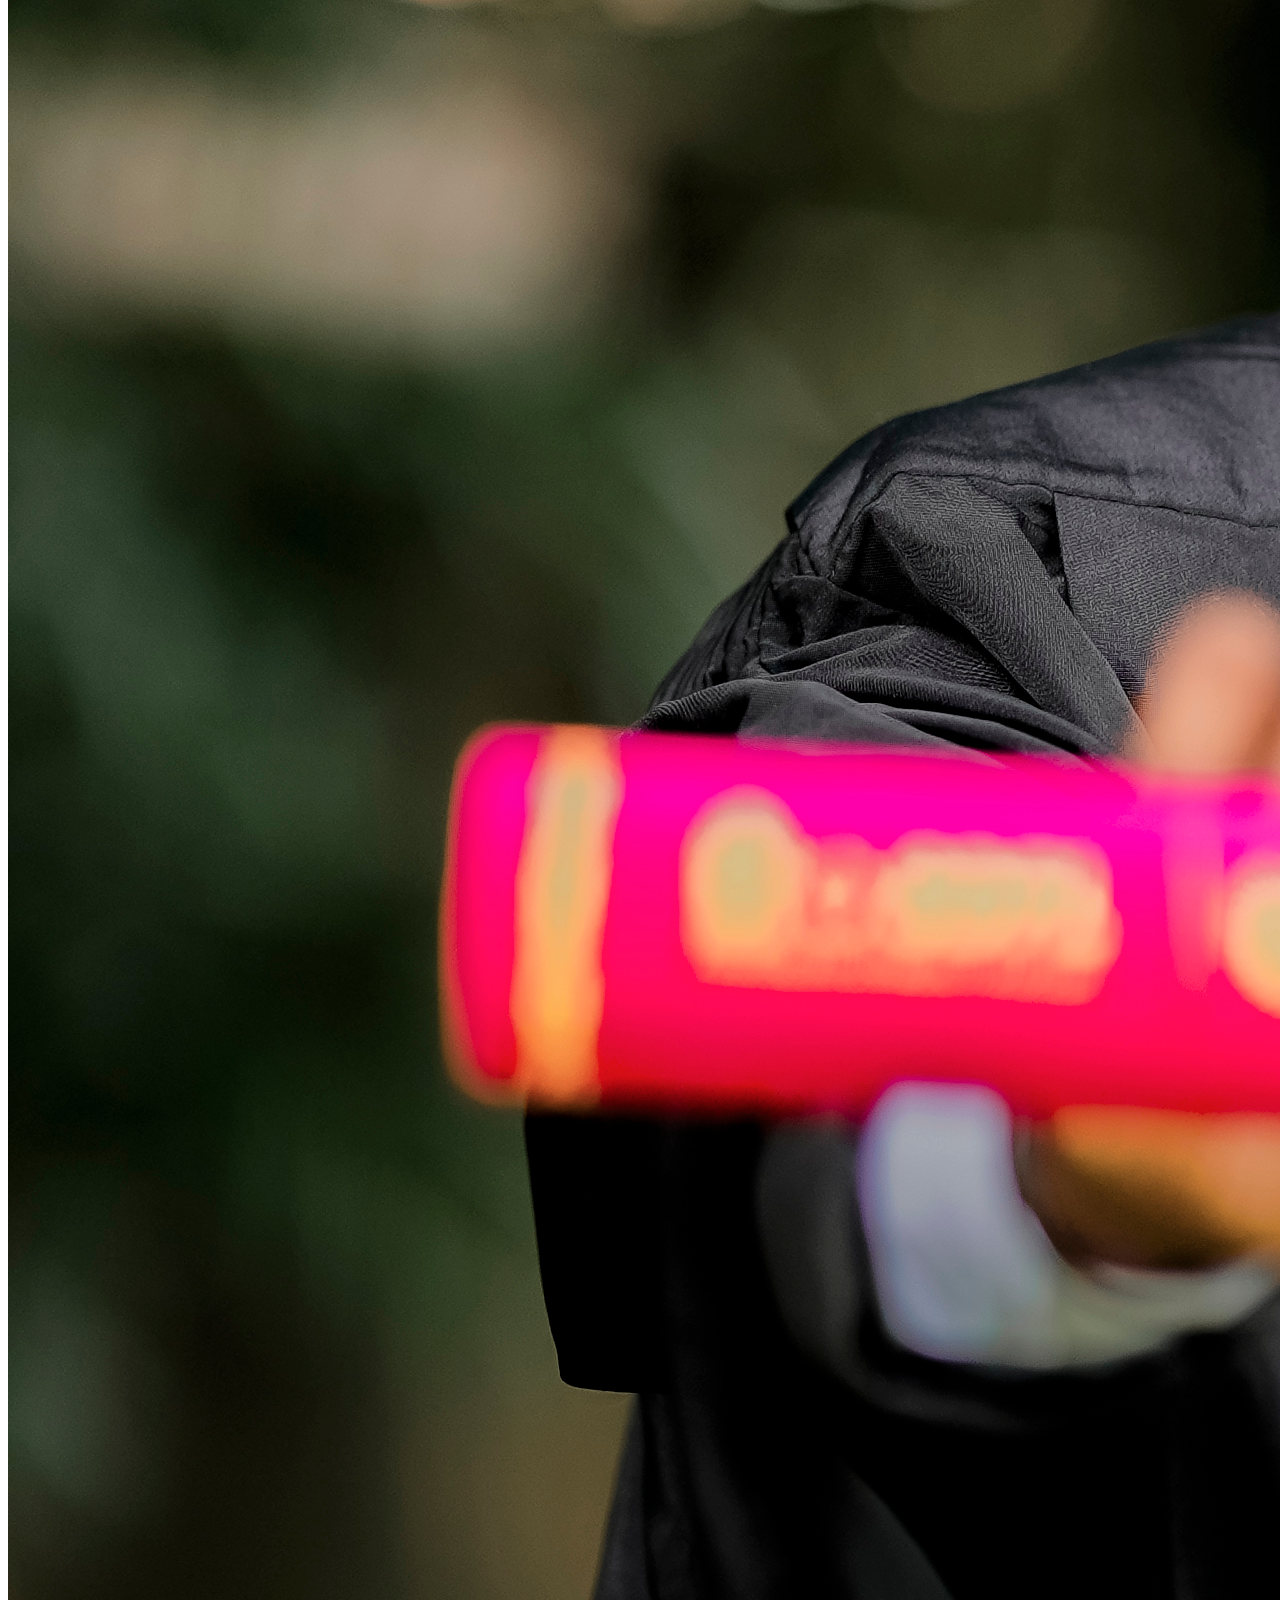
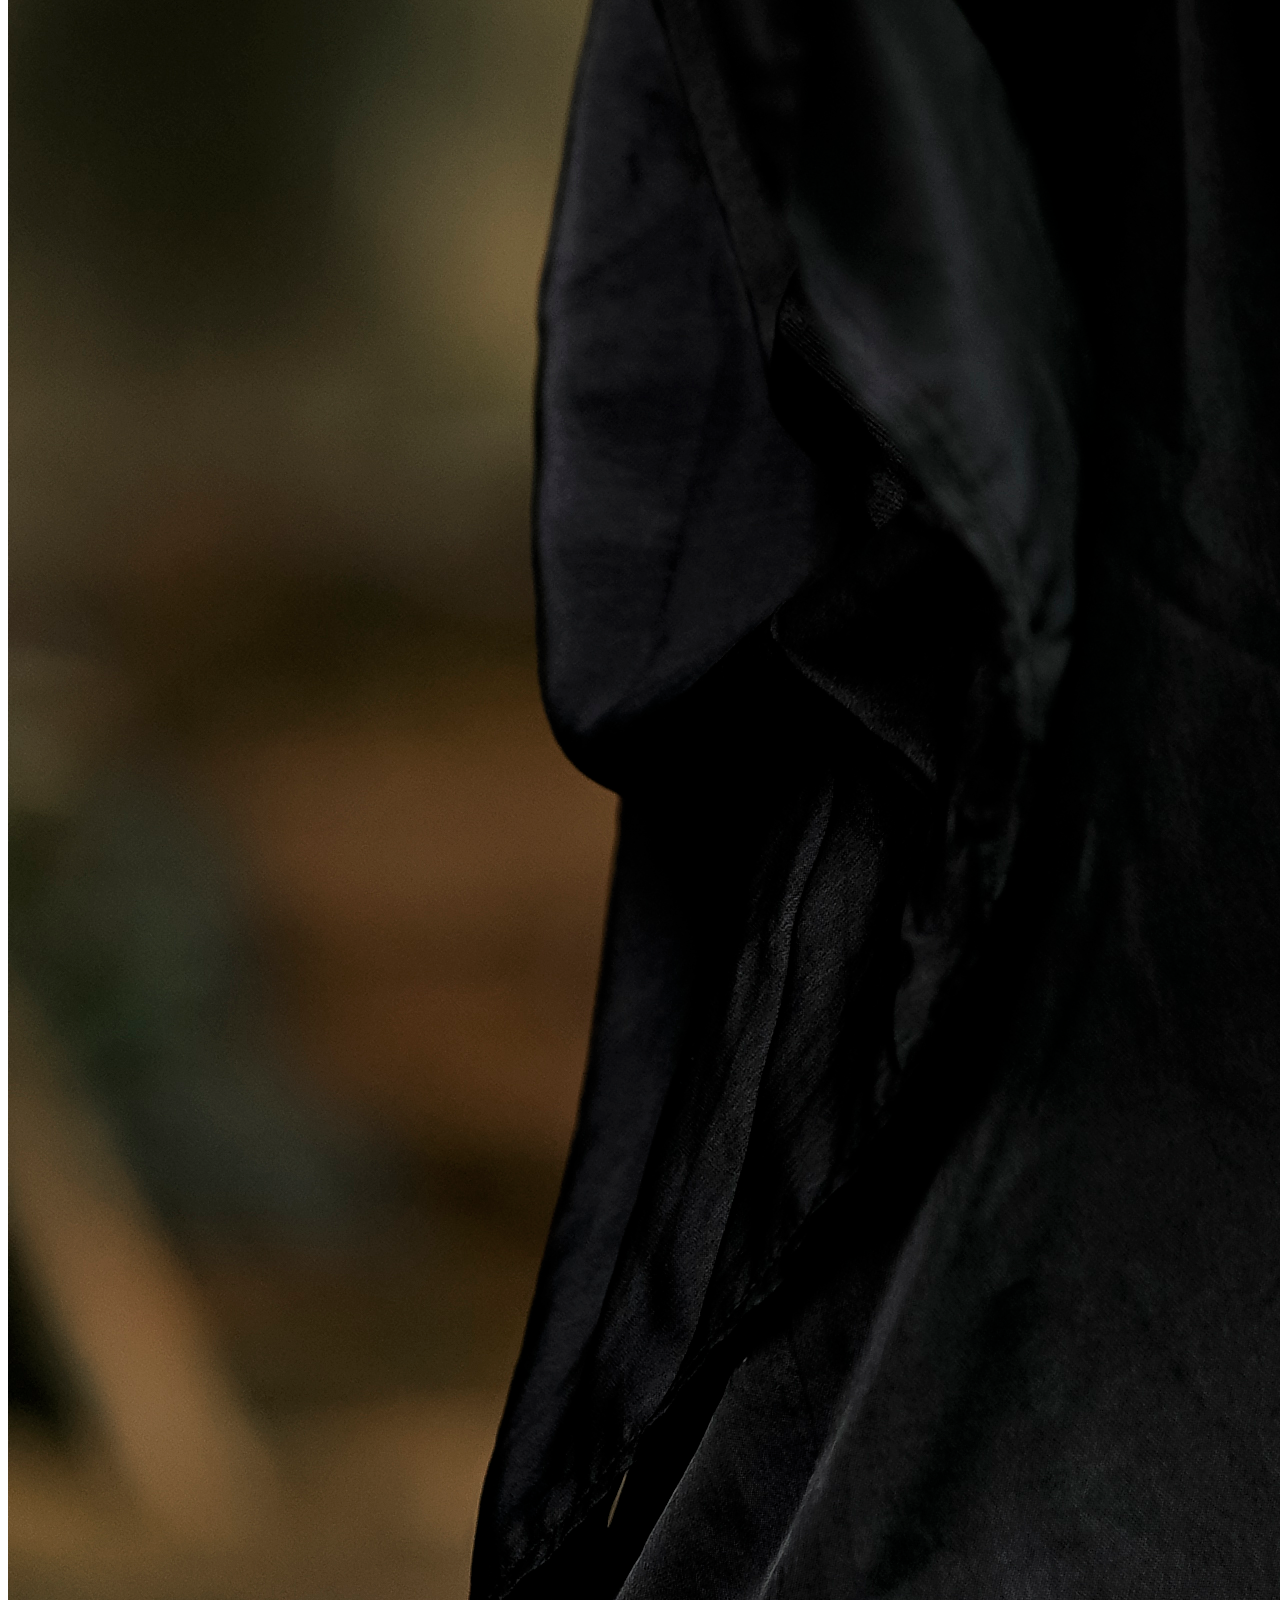
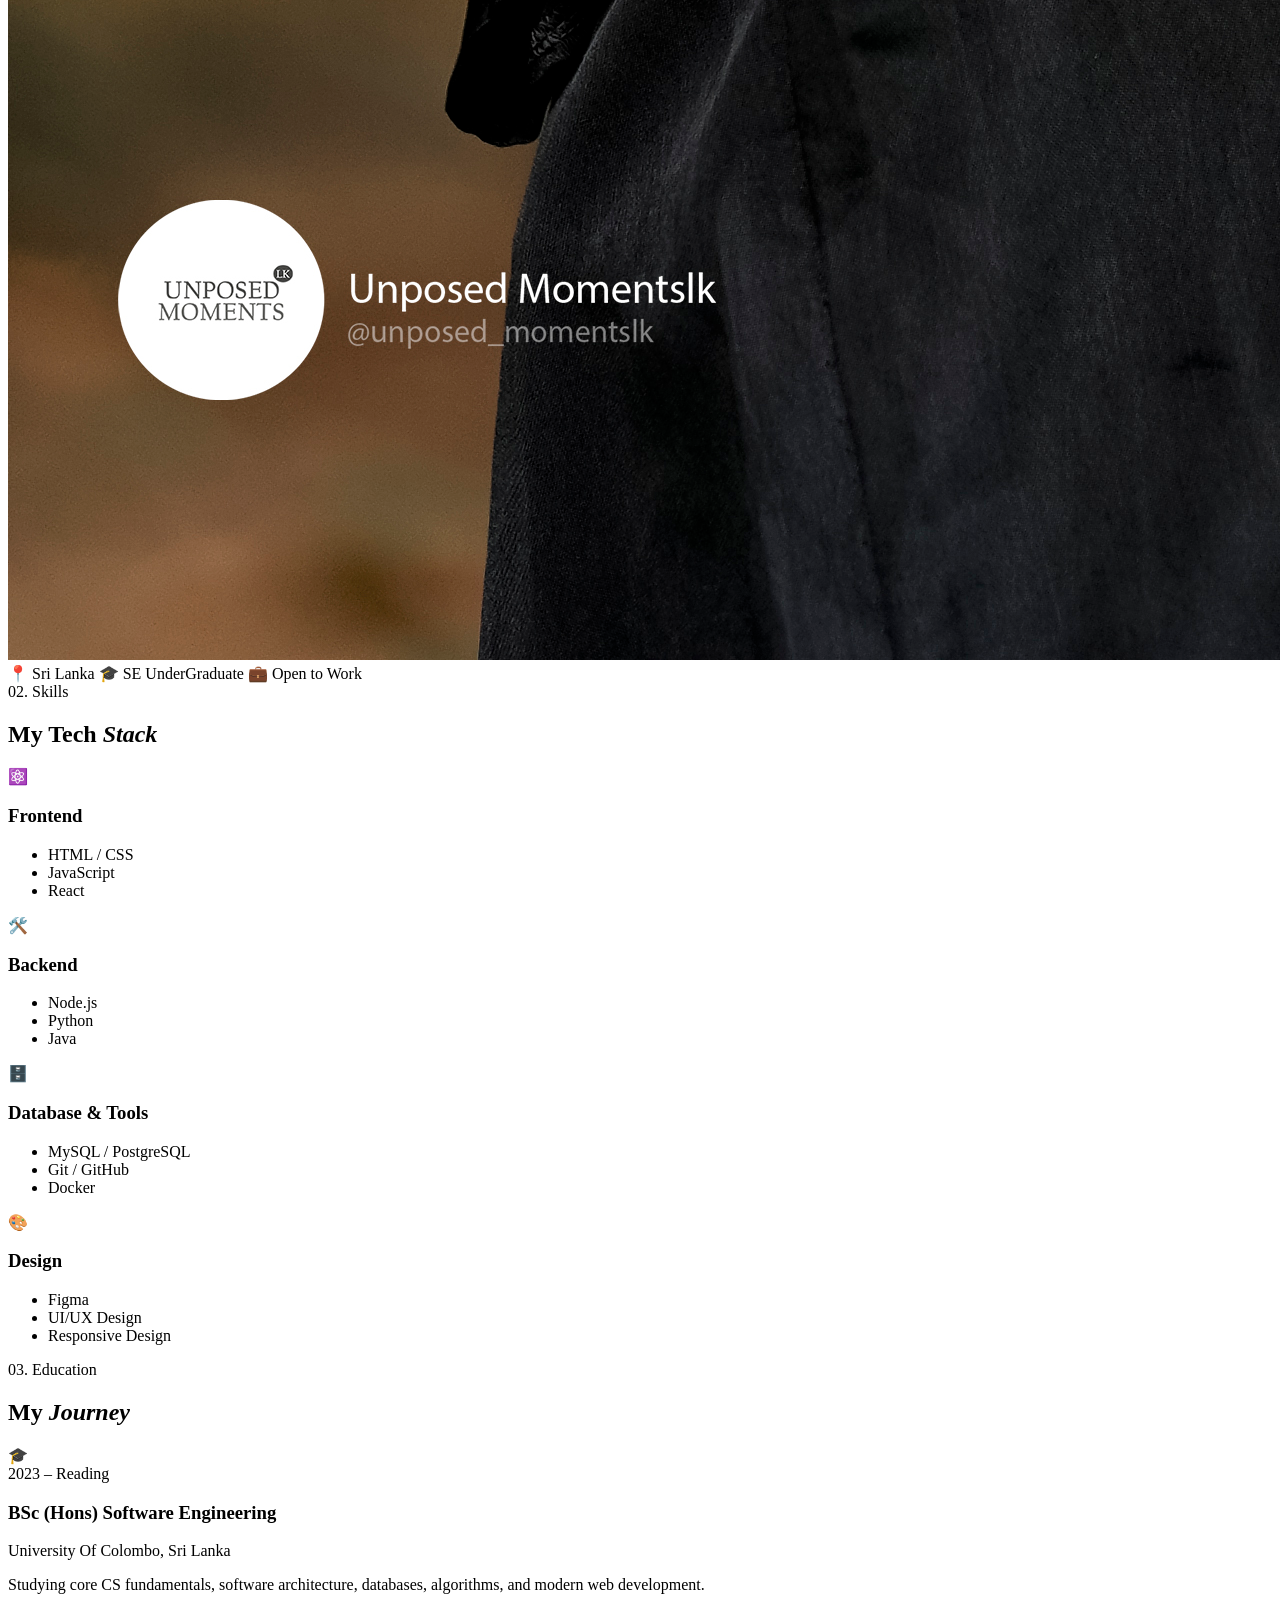
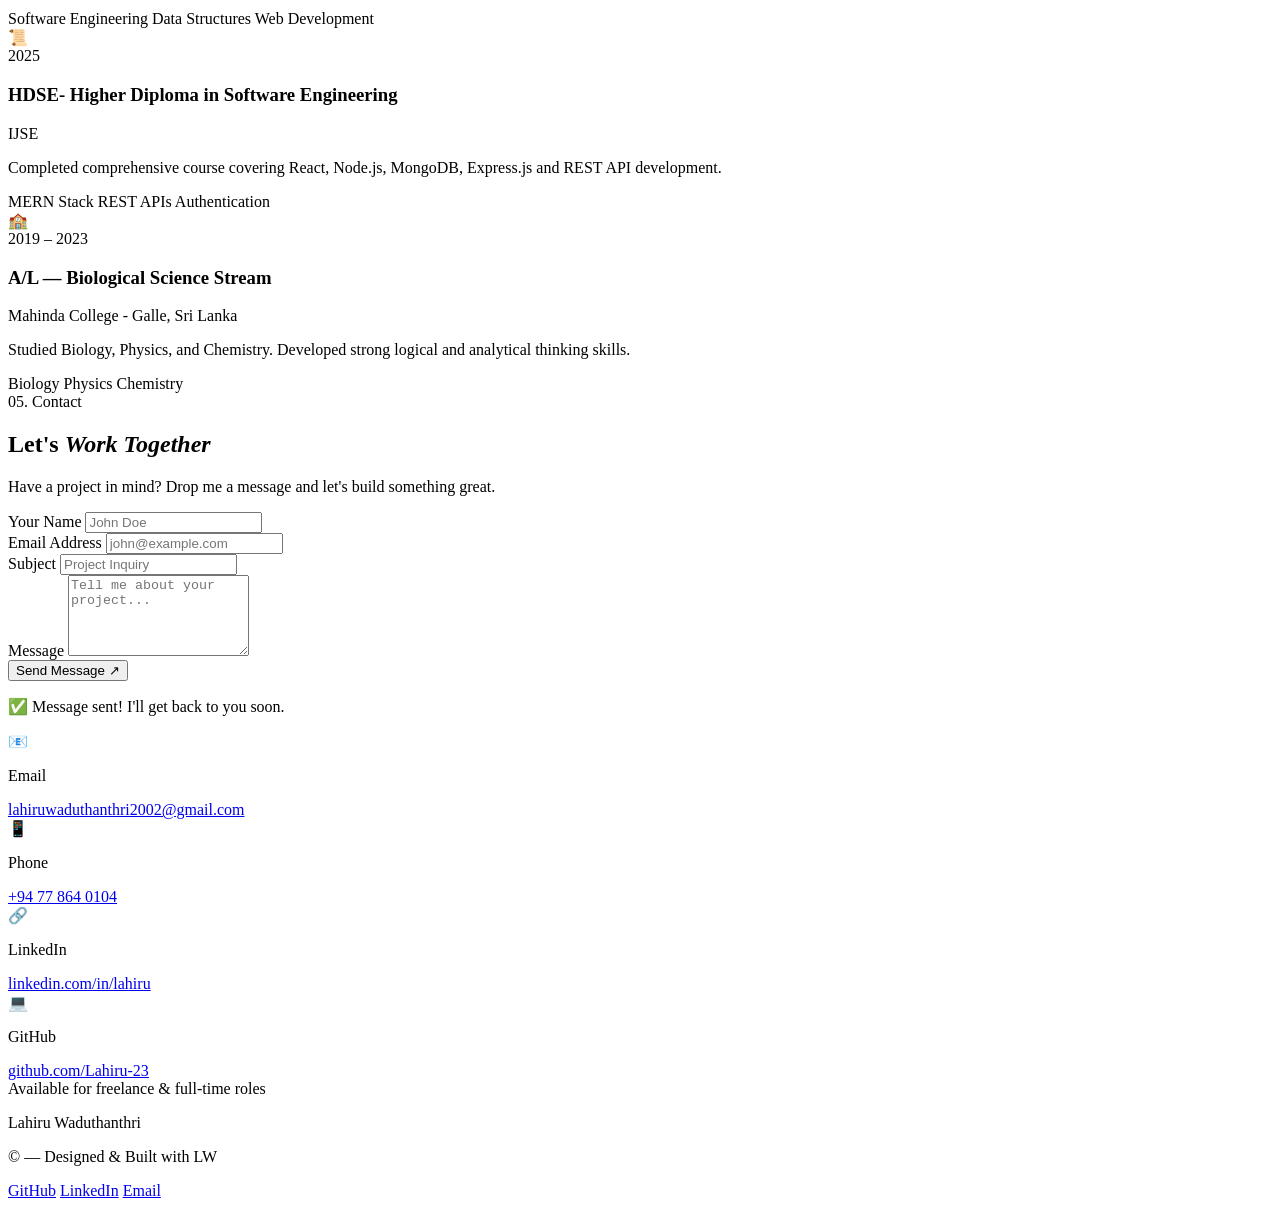
==== commit 195e69ed: "modifiy my portpolio footer section" ====
--- a/index.html
+++ b/index.html
@@ -438,7 +438,7 @@
     <footer>
       <div class="footer-inner">
         <p class="footer-name">Lahiru Waduthanthri</p>
-        <p class="footer-copy">© <span id="year"></span> — Designed & Built by LW>
+        <p class="footer-copy">© <span id="year"></span> — Designed &amp; Built with LW</p>
         <div class="footer-links">
           <a href="https://github.com/Lahiru-23" target="_blank">GitHub</a>
           <a href="https://www.linkedin.com/in/lahiru-udara-21375b3a6/" target="_blank">LinkedIn</a>
@@ -447,9 +447,11 @@
       </div>
     </footer>
 
-
-  <script src="js/app.js"></script>
-
+    <script src="script.js"></script>
+    <script src="js/app.js"></script>
 </body>
-
-</html>
+  </html>
+
+
+
+
